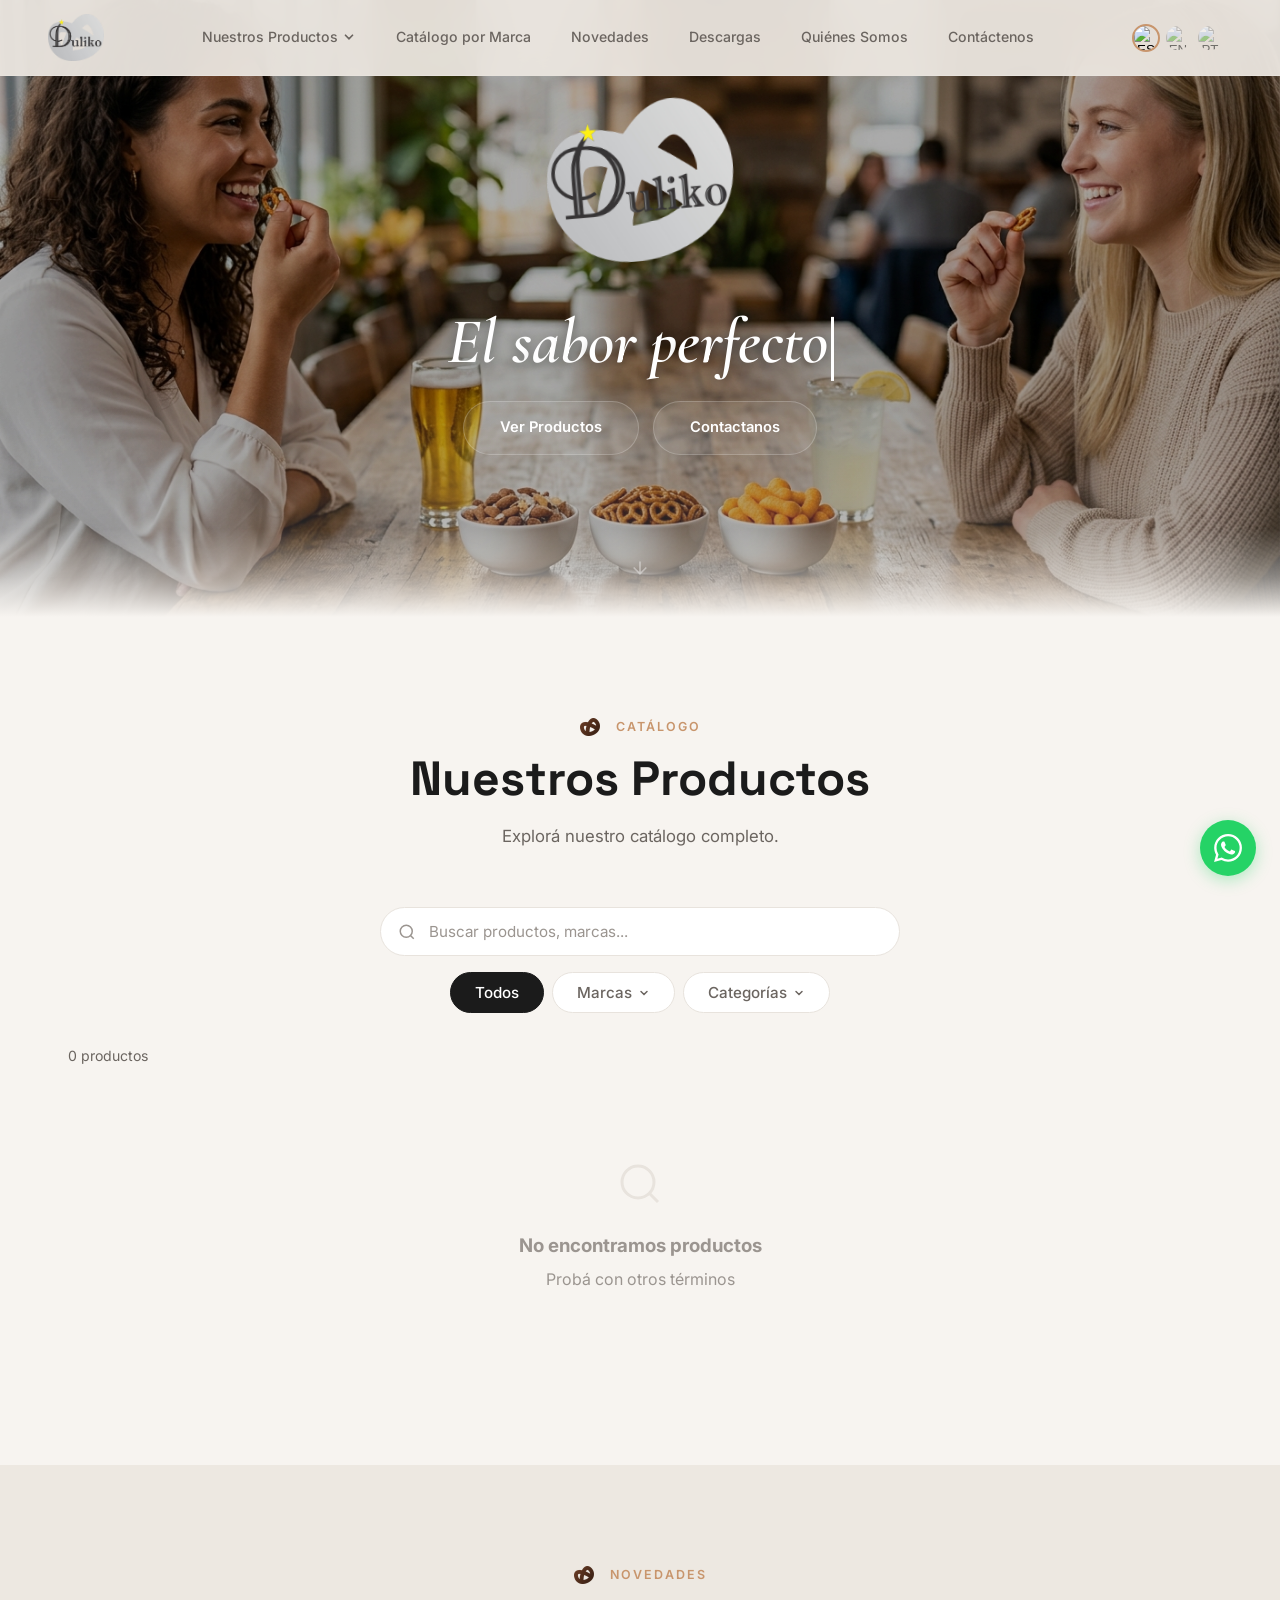
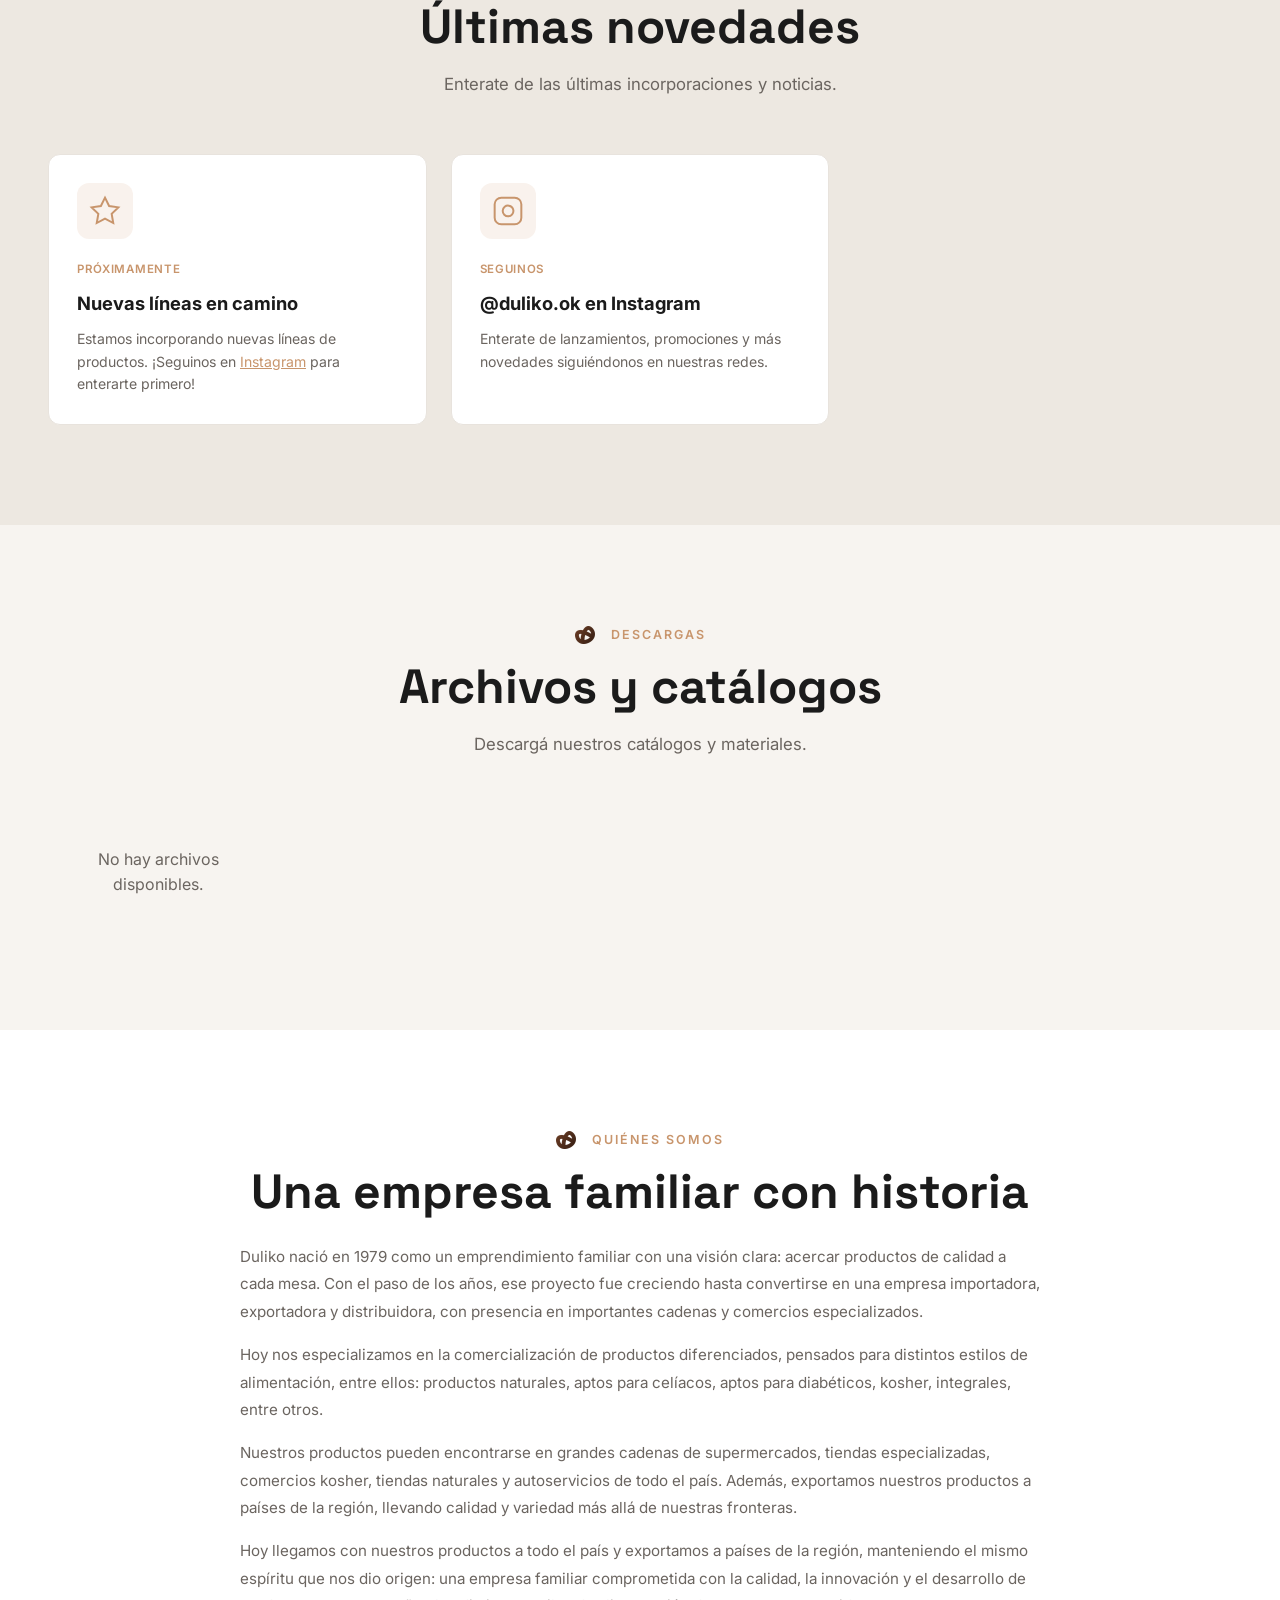
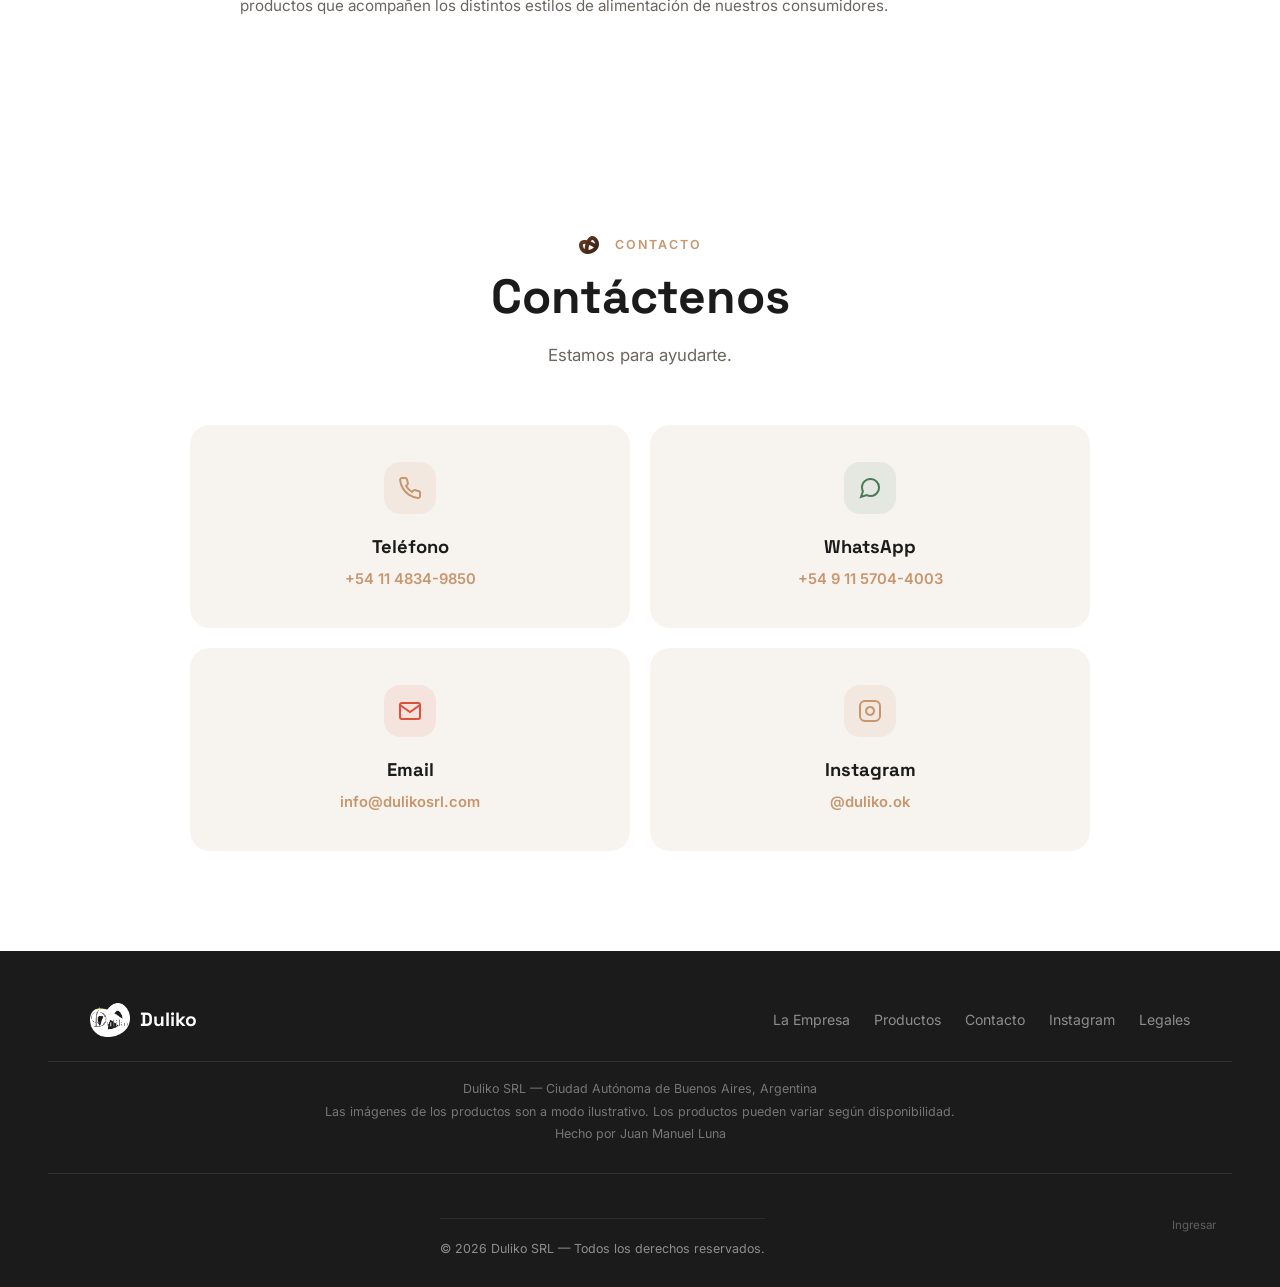
==== index.html @ d7dfc7ad "fix: remove CUIT from footer across all pages" ====
<!DOCTYPE html>
<html lang="es">
<head>
<meta charset="UTF-8">
<meta name="viewport" content="width=device-width, initial-scale=1.0">
<title>Duliko SRL — Desde 1979</title>
<link rel="icon" type="image/png" href="assets/logo.png">
<script src="https://www.gstatic.com/firebasejs/10.12.0/firebase-app-compat.js"></script>
<script src="https://www.gstatic.com/firebasejs/10.12.0/firebase-auth-compat.js"></script>
<script src="https://www.gstatic.com/firebasejs/10.12.0/firebase-firestore-compat.js"></script>
<script src="https://www.gstatic.com/firebasejs/10.12.0/firebase-storage-compat.js"></script>
<link rel="preconnect" href="https://fonts.googleapis.com">
<link href="https://fonts.googleapis.com/css2?family=Inter:wght@300;400;500;600;700&family=Space+Grotesk:wght@400;500;600;700&family=Cormorant+Garamond:ital,wght@0,600;1,600&display=swap" rel="stylesheet">
<link rel="stylesheet" href="css/styles.css?v=2">
<style>
/* Hero con imagen real — desktop: ancho completo sin márgenes */
.hero{min-height:0;display:block;height:auto;position:relative;overflow:hidden}
.hero-img{width:100%;height:auto;display:block;filter:brightness(0.82)}
.hero::before{content:'';position:absolute;inset:0;background:rgba(0,0,0,0.18);z-index:1;pointer-events:none}
.hero::after{content:'';position:absolute;bottom:0;left:0;right:0;height:220px;background:linear-gradient(to bottom,transparent 0%,rgba(247,244,240,.15) 60%,rgba(247,244,240,.55) 82%,var(--bg) 100%);z-index:1;pointer-events:none}
.hero-inner{position:absolute;top:45%;left:50%;transform:translate(-50%,-50%);width:100%;z-index:2;display:flex;flex-direction:column;align-items:center;text-align:center;padding:0 28px;box-sizing:border-box;gap:14px}
.hero-left{display:flex;flex-direction:column;align-items:center}
.hero-bg{display:none}
.hero-bg::after{opacity:0}
.hero-scroll{position:absolute;bottom:32px;z-index:2}
.hero-scroll svg{stroke:rgba(255,255,255,.4)}
/* Typewriter text */
.hero-text-block{text-align:center}
.hero-tagline-script{font-family:'Cormorant Garamond',serif;font-style:italic;font-weight:600;font-size:clamp(2.4rem,5vw,4.6rem);color:#fff;line-height:1.1;display:block;text-shadow:0 2px 12px rgba(0,0,0,0.45)}
.hero-tagline-bold{font-family:'Cormorant Garamond',serif;font-style:italic;font-weight:600;font-size:clamp(1.5rem,3.2vw,2.8rem);color:#fff;line-height:1.4;display:block;margin-top:6px;text-shadow:0 2px 10px rgba(0,0,0,0.45);white-space:nowrap}
.hero-cursor{display:inline-block;width:3px;height:1em;background:#fff;margin-left:3px;vertical-align:middle;animation:cursorBlink 0.8s step-end infinite}
@keyframes cursorBlink{0%,100%{opacity:1}50%{opacity:0}}
/* Mobile */
@media(max-width:768px){
  .hero{min-height:85svh;background-image:none;position:relative}
  .hero-img{position:absolute;top:0;left:0;width:100%;height:100%;object-fit:cover;object-position:center top;filter:brightness(0.75)}
  .hero::before{background:rgba(0,0,0,0.38)}
  .hero::after{display:block;height:140px}
  .hero-inner{top:0;left:0;right:0;bottom:0;transform:none;position:absolute;display:flex;flex-direction:column;align-items:center;justify-content:center;padding:70px 20px 20px;gap:10px;box-sizing:border-box}
  .hero-logo{height:95px;margin-bottom:0}
  .hero-btns{gap:10px;justify-content:center;flex-wrap:wrap}
  .hero-scroll{display:none}
  .hero-tagline-script{font-size:clamp(2.2rem,8.5vw,3rem)}
  .hero-tagline-bold{font-size:clamp(1.25rem,5vw,1.75rem);white-space:normal;text-align:center}
}
</style>
</head>
<body>
<nav class="nav" id="nav">
<a href="#" class="nav-brand"><img src="assets/logo.png" alt="Duliko"></a>
<ul class="nav-menu" id="navMenu">
<button class="nav-close" id="navClose"><svg viewBox="0 0 24 24" fill="none" stroke="currentColor" stroke-width="2" stroke-linecap="round" style="width:24px;height:24px"><line x1="18" y1="6" x2="6" y2="18"/><line x1="6" y1="6" x2="18" y2="18"/></svg></button>

<li class="nav-cat"><a href="#productos" class="nav-cat-trigger">Nuestros Productos <svg viewBox="0 0 12 12"><path d="M3 4.5l3 3 3-3" fill="none" stroke="currentColor" stroke-width="1.5" stroke-linecap="round"/></svg></a><div class="nav-cat-menu" id="navCatMenu"><div class="cat-cols"><div class="cat-col"><h4 class="cat-col-title">Marcas</h4><a href="#productos" data-brand="todas">Ver todas</a><a href="#productos" data-brand="ALL RICE">ALL RICE</a><a href="#productos" data-brand="Autenta Foods">Autenta Foods</a><a href="#productos" data-brand="Clic-Clac">Clic-Clac</a><a href="#productos" data-brand="Dame maní">Dame maní</a><a href="#productos" data-brand="Edemy">Edemy</a><a href="#productos" data-brand="El Celta">El Celta</a><a href="#productos" data-brand="Farfalej">Farfalej</a><a href="#productos" data-brand="Frisbix">Frisbix</a><a href="#productos" data-brand="Green Crops">Green Crops</a><a href="#productos" data-brand="Lulemúu">Lulemúu</a><a href="#productos" data-brand="Magla">Magla</a><a href="#productos" data-brand="Mixme">Mixme</a><a href="#productos" data-brand="Natural Pop">Natural Pop</a><a href="#productos" data-brand="Osem - Nestle">Osem - Nestlé</a><a href="#productos" data-brand="Rodez">Rodez</a><a href="#productos" data-brand="Yin Yang">Yin Yang</a></div><div class="cat-col"><h4 class="cat-col-title">Categorías</h4><a href="#productos" data-tag="todas">Todas las categorías</a><a href="#productos" data-tag="Sin TACC">Sin TACC</a><a href="#productos" data-tag="Kosher">Kosher</a><a href="#productos" data-tag="Importados">Importados</a><a href="#productos" data-tag="Orgánicos">Orgánicos</a><a href="#productos" data-tag="Sin Lactosa">Sin Lactosa</a><a href="#productos" data-tag="Vegano">Vegano</a></div></div></div></li>
<li><a href="productos.html" data-es="Catálogo por Marca" data-en="Catalog by Brand" data-pt="Catálogo por Marca">Catálogo por Marca</a></li>
<li><a href="#novedades">Novedades</a></li>
<li><a href="#descargas">Descargas</a></li>
<li><a href="#empresa">Quiénes Somos</a></li>
<li><a href="#contacto">Contáctenos</a></li>

</ul>
<div class="nav-langs" id="navLangs"><button class="lang-flag active" data-lang="es" title="Español"><img src="https://flagcdn.com/w40/ar.png" alt="ES"></button><button class="lang-flag" data-lang="en" title="English"><img src="https://flagcdn.com/w40/us.png" alt="EN"></button><button class="lang-flag" data-lang="pt" title="Português"><img src="https://flagcdn.com/w40/br.png" alt="PT"></button></div>
<button class="hamburger" id="hamburger"><span></span><span></span><span></span></button>
</nav>
<section class="hero" style="position:relative"><img src="assets/hero.png" class="hero-img" alt=""><div class="hero-inner"><img src="assets/logo.png" alt="Duliko" class="hero-logo"><div class="hero-text-block"><span class="hero-tagline-script" id="heroScript"></span><span class="hero-tagline-bold" id="heroBold"></span></div><div class="hero-btns"><a href="#productos" class="btn btn-ghost" data-es="Ver Productos" data-en="View Products" data-pt="Ver Produtos">Ver Productos</a><a href="#contacto" class="btn btn-ghost" data-es="Contactanos" data-en="Contact Us" data-pt="Contato">Contactanos</a></div></div><div class="hero-scroll"><svg viewBox="0 0 24 24" fill="none" stroke="rgba(255,255,255,.4)" stroke-width="2" stroke-linecap="round"><path d="M12 5v14M19 12l-7 7-7-7"/></svg></div></section>
<section id="productos" class="section products"><div class="section-header"><p class="section-label">Catálogo</p><h2 class="section-title" data-es="Nuestros Productos" data-en="Our Products" data-pt="Nossos Produtos">Nuestros Productos</h2><p class="section-desc">Explorá nuestro catálogo completo.</p></div><div class="products-bar"><div class="search-box"><svg viewBox="0 0 24 24" fill="none" stroke="currentColor" stroke-width="2"><circle cx="11" cy="11" r="8"/><path d="M21 21l-4.35-4.35"/></svg><input type="text" id="searchInput" placeholder="Buscar productos, marcas..."></div><div class="filters-row"><button class="pill active" id="todosBtn" data-tag="todos" data-es="Todos" data-en="All" data-pt="Todos">Todos</button><div class="filter-drop" id="brandsDrop"><button class="filter-drop-btn" id="brandsDropBtn"><span data-es="Marcas" data-en="Brands" data-pt="Marcas">Marcas</span> <svg viewBox="0 0 12 12"><path d="M3 4.5l3 3 3-3" fill="none" stroke="currentColor" stroke-width="1.5" stroke-linecap="round"/></svg></button><div class="filter-drop-menu" id="brandsDropMenu"><div class="brand-opt active" data-brand="todas">Todas las marcas</div><div class="brand-opt" data-brand="ALL RICE">ALL RICE</div><div class="brand-opt" data-brand="Autenta Foods">Autenta Foods</div><div class="brand-opt" data-brand="Clic-Clac">Clic-Clac</div><div class="brand-opt" data-brand="Dame maní">Dame maní</div><div class="brand-opt" data-brand="Edemy">Edemy</div><div class="brand-opt" data-brand="El Celta">El Celta</div><div class="brand-opt" data-brand="Farfalej">Farfalej</div><div class="brand-opt" data-brand="Frisbix">Frisbix</div><div class="brand-opt" data-brand="Green Crops">Green Crops</div><div class="brand-opt" data-brand="Lulemúu">Lulemúu</div><div class="brand-opt" data-brand="Magla">Magla</div><div class="brand-opt" data-brand="Mixme">Mixme</div><div class="brand-opt" data-brand="Natural Pop">Natural Pop</div><div class="brand-opt" data-brand="Osem - Nestle">Osem - Nestlé</div><div class="brand-opt" data-brand="Rodez">Rodez</div><div class="brand-opt" data-brand="Yin Yang">Yin Yang</div></div></div><div class="filter-drop" id="catsDrop"><button class="filter-drop-btn" id="catsDropBtn"><span data-es="Categorías" data-en="Categories" data-pt="Categorias">Categorías</span> <svg viewBox="0 0 12 12"><path d="M3 4.5l3 3 3-3" fill="none" stroke="currentColor" stroke-width="1.5" stroke-linecap="round"/></svg></button><div class="filter-drop-menu" id="catsDropMenu"><div class="cat-tag-opt" data-tag="Sin TACC">Sin TACC</div><div class="cat-tag-opt" data-tag="Kosher">Kosher</div><div class="cat-tag-opt" data-tag="Importados">Importados</div><div class="cat-tag-opt" data-tag="Orgánicos">Orgánicos</div><div class="cat-tag-opt" data-tag="Sin Lactosa">Sin Lactosa</div><div class="cat-tag-opt" data-tag="Vegano">Vegano</div></div></div></div></div><div class="products-count" id="productsCount"></div><div class="products-grid" id="productsGrid"></div></section>
<section id="novedades" class="section novedades"><div class="section-header"><p class="section-label" data-es="Novedades" data-en="News" data-pt="Novidades">Novedades</p><h2 class="section-title" data-es="Últimas novedades" data-en="Latest News" data-pt="Últimas novidades">Últimas novedades</h2><p class="section-desc" data-es="Enterate de las últimas incorporaciones y noticias." data-en="Find out about the latest additions and news." data-pt="Fique por dentro das últimas incorporações e novidades.">Enterate de las últimas incorporaciones y noticias.</p></div><div class="novedades-grid" id="novedadesGrid"><div class="nov-card"><div class="nov-icon"><svg viewBox="0 0 24 24" fill="none" stroke="var(--accent)" stroke-width="1.5" style="width:32px;height:32px"><path d="M12 2l3.09 6.26L22 9.27l-5 4.87 1.18 6.88L12 17.77l-6.18 3.25L7 14.14 2 9.27l6.91-1.01L12 2z"/></svg></div><span class="nov-date">Próximamente</span><h3>Nuevas líneas en camino</h3><p data-i18n-html data-es="Estamos incorporando nuevas líneas de productos. ¡Seguinos en <a href='https://www.instagram.com/duliko.ok' target='_blank' rel='noopener'>Instagram</a> para enterarte primero!" data-en="We are adding new product lines. Follow us on <a href='https://www.instagram.com/duliko.ok' target='_blank' rel='noopener'>Instagram</a> to be the first to know!" data-pt="Estamos incorporando novas linhas de produtos. Siga-nos no <a href='https://www.instagram.com/duliko.ok' target='_blank' rel='noopener'>Instagram</a> para saber primeiro!">Estamos incorporando nuevas líneas de productos. ¡Seguinos en <a href="https://www.instagram.com/duliko.ok" target="_blank" rel="noopener">Instagram</a> para enterarte primero!</p></div><div class="nov-card"><div class="nov-icon"><svg viewBox="0 0 24 24" fill="none" stroke="var(--accent)" stroke-width="1.5" style="width:32px;height:32px"><rect x="2" y="2" width="20" height="20" rx="5" ry="5"/><path d="M16 11.37A4 4 0 1 1 12.63 8 4 4 0 0 1 16 11.37z"/><line x1="17.5" y1="6.5" x2="17.51" y2="6.5"/></svg></div><span class="nov-date">Seguinos</span><h3>@duliko.ok en Instagram</h3><p data-es="Enterate de lanzamientos, promociones y más novedades siguiéndonos en nuestras redes." data-en="Find out about launches, promotions and more by following us on our social media." data-pt="Fique por dentro de lançamentos, promoções e mais novidades seguindo-nos nas nossas redes.">Enterate de lanzamientos, promociones y más novedades siguiéndonos en nuestras redes.</p></div></div></section>
<section id="descargas" class="section descargas"><div class="section-header"><p class="section-label">Descargas</p><h2 class="section-title" data-es="Archivos y catálogos" data-en="Files and catalogs" data-pt="Arquivos e catálogos">Archivos y catálogos</h2><p class="section-desc" data-es="Descargá nuestros catálogos y materiales." data-en="Download our catalogs and materials." data-pt="Baixe nossos catálogos e materiais.">Descargá nuestros catálogos y materiales.</p></div><div class="files-grid" id="filesGrid"><p style="text-align:center;padding:32px;color:var(--text2)" data-es="No hay archivos disponibles." data-en="No files available." data-pt="Nenhum arquivo disponível.">No hay archivos disponibles.</p></div></section>

<section id="empresa" class="section about"><div class="about-content"><p class="section-label">Quiénes Somos</p><h2 class="section-title" data-es="Una empresa familiar con historia" data-en="A family business with history" data-pt="Uma empresa familiar com história">Una empresa familiar con historia</h2><div class="about-text"><p data-es="Duliko nació en 1979 como un emprendimiento familiar con una visión clara: acercar productos de calidad a cada mesa. Con el paso de los años, ese proyecto fue creciendo hasta convertirse en una empresa importadora, exportadora y distribuidora, con presencia en importantes cadenas y comercios especializados." data-en="Duliko was born in 1979 as a family venture with a clear vision: to bring quality products to every table. Over the years, that project grew to become an import, export and distribution company, with a presence in major retail chains and specialized stores." data-pt="Duliko nasceu em 1979 como um empreendimento familiar com uma visão clara: levar produtos de qualidade a cada mesa. Ao longo dos anos, esse projeto cresceu até se tornar uma empresa importadora, exportadora e distribuidora, com presença em grandes redes e comércios especializados.">Duliko nació en 1979 como un emprendimiento familiar con una visión clara: acercar productos de calidad a cada mesa. Con el paso de los años, ese proyecto fue creciendo hasta convertirse en una empresa importadora, exportadora y distribuidora, con presencia en importantes cadenas y comercios especializados.</p><p data-es="Hoy nos especializamos en la comercialización de productos diferenciados, pensados para distintos estilos de alimentación, entre ellos: productos naturales, aptos para celíacos, aptos para diabéticos, kosher, integrales, entre otros." data-en="Today we specialize in marketing differentiated products, designed for different dietary styles, including: natural products, gluten-free, diabetic-friendly, kosher, whole grain, among others." data-pt="Hoje nos especializamos na comercialização de produtos diferenciados, pensados para distintos estilos de alimentação, entre eles: produtos naturais, sem glúten, para diabéticos, kosher, integrais, entre outros.">Hoy nos especializamos en la comercialización de productos diferenciados, pensados para distintos estilos de alimentación, entre ellos: productos naturales, aptos para celíacos, aptos para diabéticos, kosher, integrales, entre otros.</p><p data-es="Nuestros productos pueden encontrarse en grandes cadenas de supermercados, tiendas especializadas, comercios kosher, tiendas naturales y autoservicios de todo el país. Además, exportamos nuestros productos a países de la región, llevando calidad y variedad más allá de nuestras fronteras." data-en="Our products can be found in major supermarket chains, specialty stores, kosher shops, natural food stores and convenience stores across the country. We also export our products to countries in the region, bringing quality and variety beyond our borders." data-pt="Nossos produtos podem ser encontrados em grandes redes de supermercados, lojas especializadas, comércios kosher, lojas naturais e autosserviços em todo o país. Além disso, exportamos nossos produtos para países da região, levando qualidade e variedade além de nossas fronteiras.">Nuestros productos pueden encontrarse en grandes cadenas de supermercados, tiendas especializadas, comercios kosher, tiendas naturales y autoservicios de todo el país. Además, exportamos nuestros productos a países de la región, llevando calidad y variedad más allá de nuestras fronteras.</p><p data-es="Hoy llegamos con nuestros productos a todo el país y exportamos a países de la región, manteniendo el mismo espíritu que nos dio origen: una empresa familiar comprometida con la calidad, la innovación y el desarrollo de productos que acompañen los distintos estilos de alimentación de nuestros consumidores." data-en="Today we reach the entire country with our products and export to countries in the region, maintaining the same spirit that gave us origin: a family business committed to quality, innovation and the development of products that accompany the different dietary styles of our consumers." data-pt="Hoje chegamos com nossos produtos a todo o país e exportamos para países da região, mantendo o mesmo espírito que nos deu origem: uma empresa familiar comprometida com a qualidade, a inovação e o desenvolvimento de produtos que acompanhem os distintos estilos de alimentação de nossos consumidores.">Hoy llegamos con nuestros productos a todo el país y exportamos a países de la región, manteniendo el mismo espíritu que nos dio origen: una empresa familiar comprometida con la calidad, la innovación y el desarrollo de productos que acompañen los distintos estilos de alimentación de nuestros consumidores.</p></div></div></section>
<section id="contacto" class="section contact"><div class="section-header"><p class="section-label">Contacto</p><h2 class="section-title" data-es="Contáctenos" data-en="Contact Us" data-pt="Contato">Contáctenos</h2><p class="section-desc">Estamos para ayudarte.</p></div><div class="contact-grid"><div class="c-card"><div class="c-icon c-icon-gold"><svg viewBox="0 0 24 24" fill="none" stroke="currentColor" stroke-width="2"><path d="M22 16.92v3a2 2 0 0 1-2.18 2 19.79 19.79 0 0 1-8.63-3.07 19.5 19.5 0 0 1-6-6 19.79 19.79 0 0 1-3.07-8.67A2 2 0 0 1 4.11 2h3a2 2 0 0 1 2 1.72c.127.96.361 1.903.7 2.81a2 2 0 0 1-.45 2.11L8.09 9.91a16 16 0 0 0 6 6l1.27-1.27a2 2 0 0 1 2.11-.45c.907.339 1.85.573 2.81.7A2 2 0 0 1 22 16.92z"/></svg></div><h3>Teléfono</h3><p><a href="tel:+541148349850">+54 11 4834-9850</a></p></div><div class="c-card"><div class="c-icon c-icon-green"><svg viewBox="0 0 24 24" fill="none" stroke="currentColor" stroke-width="2"><path d="M21 11.5a8.38 8.38 0 0 1-.9 3.8 8.5 8.5 0 0 1-7.6 4.7 8.38 8.38 0 0 1-3.8-.9L3 21l1.9-5.7a8.38 8.38 0 0 1-.9-3.8 8.5 8.5 0 0 1 4.7-7.6 8.38 8.38 0 0 1 3.8-.9h.5a8.48 8.48 0 0 1 8 8v.5z"/></svg></div><h3>WhatsApp</h3><p><a href="https://wa.me/5491157044003" target="_blank">+54 9 11 5704-4003</a></p></div><div class="c-card"><div class="c-icon c-icon-red"><svg viewBox="0 0 24 24" fill="none" stroke="currentColor" stroke-width="2"><path d="M4 4h16c1.1 0 2 .9 2 2v12c0 1.1-.9 2-2 2H4c-1.1 0-2-.9-2-2V6c0-1.1.9-2 2-2z"/><polyline points="22,6 12,13 2,6"/></svg></div><h3>Email</h3><p><a href="mailto:info&#64;dulikosrl&#46;com">info@dulikosrl.com</a></p></div><div class="c-card"><div class="c-icon c-icon-brown"><svg viewBox="0 0 24 24" fill="none" stroke="currentColor" stroke-width="2"><rect x="2" y="2" width="20" height="20" rx="5" ry="5"/><path d="M16 11.37A4 4 0 1 1 12.63 8 4 4 0 0 1 16 11.37z"/><line x1="17.5" y1="6.5" x2="17.51" y2="6.5"/></svg></div><h3>Instagram</h3><p><a href="https://www.instagram.com/duliko.ok" target="_blank" rel="noopener">@duliko.ok</a></p></div></div></section>
<footer class="footer"><div class="footer-inner"><div class="footer-brand"><img src="assets/logo.png" alt="Duliko"><span>Duliko</span></div><div class="footer-links"><a href="#empresa" data-es="La Empresa" data-en="The Company" data-pt="A Empresa">La Empresa</a><a href="#productos" data-es="Productos" data-en="Products" data-pt="Produtos">Productos</a><a href="#contacto" data-es="Contacto" data-en="Contact" data-pt="Contato">Contacto</a><a href="https://www.instagram.com/duliko.ok" target="_blank" rel="noopener">Instagram</a><a href="legales.html" data-es="Legales" data-en="Legal" data-pt="Legal">Legales</a></div></div><div class="footer-legal"><p>Duliko SRL — Ciudad Autónoma de Buenos Aires, Argentina</p><p data-es="Las imágenes de los productos son a modo ilustrativo. Los productos pueden variar según disponibilidad." data-en="Product images are for illustrative purposes only. Products may vary according to availability." data-pt="As imagens dos produtos são meramente ilustrativas. Os produtos podem variar conforme disponibilidade.">Las imágenes de los productos son a modo ilustrativo. Los productos pueden variar según disponibilidad.</p><p>Hecho por <a href="https://devjuan.vercel.app/" target="_blank" rel="noopener" class="footer-dev">Juan Manuel Luna</a></p></div><div class="footer-bottom"><span class="footer-copy" data-es="© 2026 Duliko SRL — Todos los derechos reservados." data-en="© 2026 Duliko SRL — All rights reserved." data-pt="© 2026 Duliko SRL — Todos os direitos reservados.">© 2026 Duliko SRL — Todos los derechos reservados.</span><button id="loginBtn" class="footer-admin">Ingresar</button></div></footer>
<a href="https://wa.me/5491157044003" target="_blank" class="wa-fab" title="WhatsApp"><svg viewBox="0 0 24 24"><path fill="white" d="M17.472 14.382c-.297-.149-1.758-.867-2.03-.967-.273-.099-.471-.148-.67.15-.197.297-.767.966-.94 1.164-.173.199-.347.223-.644.075-.297-.15-1.255-.463-2.39-1.475-.883-.788-1.48-1.761-1.653-2.059-.173-.297-.018-.458.13-.606.134-.133.298-.347.446-.52.149-.174.198-.298.298-.497.099-.198.05-.371-.025-.52-.075-.149-.669-1.612-.916-2.207-.242-.579-.487-.5-.669-.51-.173-.008-.371-.01-.57-.01-.198 0-.52.074-.792.372-.272.297-1.04 1.016-1.04 2.479 0 1.462 1.065 2.875 1.213 3.074.149.198 2.096 3.2 5.077 4.487.709.306 1.262.489 1.694.625.712.227 1.36.195 1.871.118.571-.085 1.758-.719 2.006-1.413.248-.694.248-1.289.173-1.413-.074-.124-.272-.198-.57-.347m-5.421 7.403h-.004a9.87 9.87 0 01-5.031-1.378l-.361-.214-3.741.982.998-3.648-.235-.374a9.86 9.86 0 01-1.51-5.26c.001-5.45 4.436-9.884 9.888-9.884 2.64 0 5.122 1.03 6.988 2.898a9.825 9.825 0 012.893 6.994c-.003 5.45-4.437 9.884-9.885 9.884m8.413-18.297A11.815 11.815 0 0012.05 0C5.495 0 .16 5.335.157 11.892c0 2.096.547 4.142 1.588 5.945L.057 24l6.305-1.654a11.882 11.882 0 005.683 1.448h.005c6.554 0 11.89-5.335 11.893-11.893a11.821 11.821 0 00-3.48-8.413z"/></svg></a>
<div id="toast" class="toast"></div>
<div id="productDetail" class="product-detail" onclick="if(event.target===this)closeProductDetail()">
<div class="pd-inner">
<button class="pd-close" onclick="closeProductDetail()">✕</button>
<div class="pd-img-wrap"><img id="pdImg" src="" alt=""></div>
<div class="pd-body">
<span class="pd-cat" id="pdCat"></span>
<h2 class="pd-name" id="pdName"></h2>
<p class="pd-desc" id="pdDesc"></p>
<div class="pd-tags" id="pdTags"></div>
<a id="pdWhatsApp" href="#" target="_blank" class="pd-wa-btn"><svg viewBox="0 0 24 24" fill="currentColor" style="width:20px;height:20px"><path d="M17.472 14.382c-.297-.149-1.758-.867-2.03-.967-.273-.099-.471-.148-.67.15-.197.297-.767.966-.94 1.164-.173.199-.347.223-.644.075-.297-.15-1.255-.463-2.39-1.475-.883-.788-1.48-1.761-1.653-2.059-.173-.297-.018-.458.13-.606.134-.133.298-.347.446-.52.149-.174.198-.298.298-.497.099-.198.05-.371-.025-.52-.075-.149-.669-1.612-.916-2.207-.242-.579-.487-.5-.669-.51-.173-.008-.371-.01-.57-.01-.198 0-.52.074-.792.372-.272.297-1.04 1.016-1.04 2.479 0 1.462 1.065 2.875 1.213 3.074.149.198 2.096 3.2 5.077 4.487.709.306 1.262.489 1.694.625.712.227 1.36.195 1.871.118.571-.085 1.758-.719 2.006-1.413.248-.694.248-1.289.173-1.413-.074-.124-.272-.198-.57-.347z"/><path d="M12 0C5.373 0 0 5.373 0 12c0 2.625.846 5.059 2.284 7.034L.789 23.492a.5.5 0 00.611.611l4.458-1.495A11.96 11.96 0 0012 24c6.627 0 12-5.373 12-12S18.627 0 12 0zm0 22c-2.387 0-4.592-.838-6.313-2.233l-.44-.362-2.886.968.968-2.886-.362-.44A9.96 9.96 0 012 12C2 6.486 6.486 2 12 2s10 4.486 10 10-4.486 10-10 10z"/></svg> <span data-es="Consultar por WhatsApp" data-en="Inquire via WhatsApp" data-pt="Consultar pelo WhatsApp">Consultar por WhatsApp</span></a>
</div>
</div>
</div>

<div id="lightbox" class="lightbox" onclick="closeLightbox()"><img id="lightboxImg" src="" alt=""><button class="lb-close" onclick="closeLightbox()">✕</button></div>
<div id="confirmModal" class="confirm-modal"><div class="confirm-box"><p id="confirmMsg"></p><div class="confirm-btns"><button class="confirm-yes" id="confirmYes">Sí, eliminar</button><button class="confirm-no" id="confirmNo">Cancelar</button></div></div></div>
<script src="js/config.js?v=2"></script>
<script src="js/utils.js?v=2"></script>
<script src="js/lang.js?v=2"></script>
<script src="js/app.js?v=3"></script>
<script>
(function(){
  var heroLines = {
    es:{l1:"El sabor perfecto",l2:"para tu día, tus planes y tu estilo de vida"},
    en:{l1:"The perfect flavor",l2:"for your day, your plans and your lifestyle"},
    pt:{l1:"O sabor perfeito",l2:"para o seu dia, seus planos e seu estilo de vida"}
  };
  var el1 = document.getElementById('heroScript');
  var el2 = document.getElementById('heroBold');
  var animAborted = false;
  var cursor = document.createElement('span');
  cursor.className = 'hero-cursor';

  function clearEl(el) { while (el.firstChild) el.removeChild(el.firstChild); }

  function typeText(el, text, speed, onDone) {
    var i = 0;
    clearEl(el);
    el.appendChild(cursor);
    (function tick() {
      if(animAborted)return;
      if (i < text.length) {
        cursor.before(document.createTextNode(text[i++]));
        setTimeout(tick, speed + Math.random() * 28);
      } else { if (onDone) onDone(); }
    })();
  }

  function eraseText(el, speed, onDone) {
    (function tick() {
      if(animAborted)return;
      var prev = cursor.previousSibling;
      if (prev) { el.removeChild(prev); setTimeout(tick, speed); }
      else { if (onDone) onDone(); }
    })();
  }

  function startAnim(l1, l2) {
    animAborted = false;
    clearEl(el1);
    clearEl(el2);
    if (cursor.parentNode) cursor.parentNode.removeChild(cursor);
    typeText(el1, l1, 65, function() {
      setTimeout(function() {
        if(animAborted)return;
        if (cursor.parentNode) cursor.parentNode.removeChild(cursor);
        typeText(el2, l2, 45, function() {
          setTimeout(function() {
            if(animAborted)return;
            eraseText(el2, 22, function() {
              if(animAborted)return;
              if (cursor.parentNode) cursor.parentNode.removeChild(cursor);
              clearEl(el2);
            });
          }, 2200);
        });
      }, 300);
    });
  }

  window._heroUpdateLang = function(lang){
    animAborted = true;
    var l = heroLines[lang] || heroLines.es;
    setTimeout(function(){ startAnim(l.l1, l.l2); }, 60);
  };

  window.addEventListener('load', function() {
    setTimeout(function() {
      var l = heroLines.es;
      startAnim(l.l1, l.l2);
    }, 600);
  });
})();
</script>
</body>
</html>
---- css/styles.css ----
html,body{overflow-x:hidden;max-width:100vw}

:root{--bg:#F7F4F0;--bg-card:#FFF;--bg-dark:#1B1B1B;--bg-warm:#EDE8E1;--accent:#C8956C;--accent-hover:#B07A52;--accent-light:rgba(200,149,108,.12);--green:#4A7C59;--green-light:rgba(74,124,89,.1);--blue:#4A6FA5;--blue-light:rgba(74,111,165,.1);--orange:#C4652A;--orange-light:rgba(196,101,42,.1);--purple:#7B5EA7;--purple-light:rgba(123,94,167,.1);--text:#1B1B1B;--text2:#6B6560;--muted:#9B9590;--border:#E8E3DD;--r:20px;--rs:12px;--rp:100px;--shadow:0 1px 3px rgba(0,0,0,.04),0 4px 12px rgba(0,0,0,.03);--shadow-h:0 8px 30px rgba(0,0,0,.08);--shadow-xl:0 20px 50px rgba(0,0,0,.1);--ease:cubic-bezier(.22,1,.36,1)}
*{margin:0;padding:0;box-sizing:border-box}html{scroll-behavior:smooth}body{font-family:'Inter',sans-serif;color:var(--text);background:var(--bg);line-height:1.6;overflow-x:hidden}[id]{scroll-margin-top:90px}

.nav{position:fixed;top:0;width:100%;z-index:1000;height:76px;padding:0 clamp(20px,4vw,48px);display:flex;align-items:center;justify-content:space-between;background:rgba(235,230,224,.95);backdrop-filter:blur(24px) saturate(1.4);border-bottom:1px solid var(--border);transition:all .3s var(--ease)}
.nav.compact{height:64px}
.nav-brand{display:flex;align-items:center;gap:10px;text-decoration:none}
.nav-brand img{height:48px;width:auto;object-fit:contain;transition:all .3s var(--ease)}
.nav.compact .nav-brand img{height:36px;width:auto}
.nav-brand span{font-family:'Space Grotesk',serif;font-size:1.4rem;font-weight:700;color:var(--text)}
.nav-menu{display:flex;align-items:center;gap:8px;list-style:none}
.nav-menu>li{display:flex;align-items:center}
.nav-menu a{text-decoration:none;color:var(--text2);font-weight:500;font-size:.88rem;padding:8px 16px;border-radius:var(--rp);transition:all .25s var(--ease)}
.nav-menu a:hover{color:var(--text);background:var(--accent-light)}

.nav-cat{position:relative;display:flex;align-items:center}
.nav-cat-trigger{cursor:pointer;display:flex;align-items:center;gap:4px}
.nav-cat-trigger svg{width:14px;height:14px;transition:transform .3s var(--ease)}
.nav-cat.open .nav-cat-trigger svg{transform:rotate(180deg)}
.nav-cat-menu{position:absolute;top:100%;left:50%;transform:translateX(-50%) translateY(4px);min-width:240px;background:var(--bg-card);border-radius:var(--rs);border:1px solid var(--border);box-shadow:var(--shadow-xl);padding:6px;opacity:0;visibility:hidden;pointer-events:none;transition:all .3s var(--ease);max-height:400px;overflow-y:auto;z-index:100}
.nav-cat-menu::before{content:'';position:absolute;top:-14px;left:0;right:0;height:14px}
.nav-cat.open .nav-cat-menu{opacity:1;visibility:visible;pointer-events:auto;transform:translateX(-50%) translateY(0)}
.nav-cat-menu a{display:block!important;padding:9px 16px!important;border-radius:8px!important;font-size:.86rem!important;color:var(--text2)!important;background:none!important}
.nav-cat-menu a:hover{background:var(--bg-warm)!important;color:var(--text)!important}

.nav-login{display:flex;align-items:center;gap:8px;padding:7px 18px!important;border:1.5px solid var(--border);border-radius:var(--rp)!important;font-size:.86rem!important;color:var(--text2)!important;background:var(--bg-card)!important;transition:all .25s var(--ease)}
.nav-login:hover{border-color:var(--accent);color:var(--accent)!important}
.nav-login svg{width:18px;height:18px}
.nav-login.logged-in{border-color:var(--green)}
.nav-login .user-avatar{width:24px;height:24px;border-radius:50%;object-fit:cover}
.hamburger{display:none;background:none;border:none;cursor:pointer;padding:8px}
.hamburger span{display:block;width:22px;height:2px;background:var(--text);margin:5px 0;transition:all .3s var(--ease);border-radius:2px}

.hero{min-height:100vh;display:flex;align-items:center;justify-content:center;position:relative;overflow:hidden}
.hero::after{content:'';position:absolute;bottom:0;left:0;right:0;height:200px;background:linear-gradient(to bottom,transparent 0%,transparent 60%,rgba(247,244,240,.12) 75%,rgba(247,244,240,.40) 88%,var(--bg) 100%);z-index:1;pointer-events:none}
.hero-bg{position:absolute;inset:0;background-size:cover;background-position:center}
.hero-bg::after{content:'';position:absolute;inset:0;background:linear-gradient(160deg,rgba(27,27,27,.82) 0%,rgba(27,27,27,.55) 50%,rgba(200,149,108,.3) 100%)}
.hero-inner{position:relative;z-index:2;text-align:center;padding:0 20px;max-width:680px}
.hero-logo{width:auto;height:160px;object-fit:contain;margin-bottom:32px;filter:drop-shadow(0 0 40px rgba(200,149,108,.15));background:transparent;will-change:transform,opacity,filter;transform-origin:center center}
.hero h1{font-family:'Space Grotesk',serif;font-size:clamp(3rem,7vw,5rem);color:#fff;font-weight:700;line-height:1.05;margin-bottom:16px}
.hero h1 em{color:var(--accent);font-style:italic;font-weight:400}
.hero-tag{font-size:.95rem;color:rgba(255,255,255,.6);font-weight:400;letter-spacing:3px;text-transform:uppercase;margin-bottom:40px}
.hero-btns{display:flex;gap:14px;justify-content:center;flex-wrap:wrap}
.btn{display:inline-flex;align-items:center;gap:8px;padding:14px 36px;border-radius:var(--rp);font-family:'Inter',sans-serif;font-size:.92rem;font-weight:600;text-decoration:none;cursor:pointer;border:none;transition:all .3s var(--ease)}
.btn-fill{background:var(--accent);color:#fff}
.btn-fill:hover{background:var(--accent-hover);transform:translateY(-2px);box-shadow:0 8px 24px rgba(200,149,108,.3)}
.btn-ghost{background:rgba(255,255,255,.08);color:#fff;border:1.5px solid rgba(255,255,255,.2)}
.btn-ghost:hover{background:rgba(255,255,255,.14);border-color:rgba(255,255,255,.4)}
.hero-scroll{position:absolute;bottom:32px;left:50%;transform:translateX(-50%);z-index:2;animation:bob 2.5s ease infinite}
.hero-scroll svg{width:20px;height:20px;stroke:rgba(255,255,255,.4)}
@keyframes bob{0%,100%{transform:translateX(-50%) translateY(0)}50%{transform:translateX(-50%) translateY(8px)}}

.section{padding:100px clamp(20px,5vw,48px)}
.section-label{display:inline-flex;align-items:center;gap:8px;font-size:.78rem;font-weight:600;text-transform:uppercase;letter-spacing:2px;color:var(--accent);margin-bottom:14px}
.section-label::before{content:"";display:inline-block;width:20px;height:20px;background:url('../assets/logo-pretzel.png') center/contain no-repeat;vertical-align:middle;margin-right:8px}
.section-title{font-family:'Space Grotesk',serif;font-size:clamp(2rem,4vw,3rem);font-weight:700;color:var(--text);line-height:1.15;margin-bottom:16px}
.section-desc{font-size:1.05rem;color:var(--text2);max-width:560px;line-height:1.7}
.section-header{text-align:center;margin-bottom:56px}
.section-header .section-desc{margin:0 auto}

.about{background:var(--bg-card)}
.about-grid{max-width:1100px;margin:0 auto;display:grid;grid-template-columns:1fr 1.1fr;gap:72px;align-items:center}
.about-img-wrap{position:relative;border-radius:var(--r);overflow:hidden}
.about-img-wrap img{width:100%;display:block}
.about-year{position:absolute;bottom:20px;right:20px;background:var(--accent);color:#fff;width:100px;height:100px;border-radius:50%;display:flex;flex-direction:column;align-items:center;justify-content:center;font-family:'Space Grotesk',serif;box-shadow:var(--shadow-h)}
.about-year .y{font-size:1.8rem;font-weight:700;line-height:1}
.about-year .s{font-size:.65rem;text-transform:uppercase;letter-spacing:1.5px;opacity:.85}
.about-features{display:grid;grid-template-columns:1fr 1fr;gap:12px;margin-top:32px}
.feat{display:flex;align-items:center;gap:10px;padding:14px 16px;background:var(--bg);border-radius:var(--rs);font-size:.88rem;font-weight:500;color:var(--text)}
.feat svg{width:18px;height:18px;flex-shrink:0;color:var(--green)}

.products{background:var(--bg)}
.products-bar{max-width:1200px;margin:0 auto 32px;display:flex;flex-direction:column;align-items:center;gap:16px}
.search-box{position:relative;width:100%;max-width:520px}
.search-box svg{position:absolute;left:18px;top:50%;transform:translateY(-50%);width:18px;height:18px;color:var(--muted)}
.search-box input{width:100%;padding:14px 20px 14px 48px;border:1.5px solid var(--border);border-radius:var(--rp);font-family:'Inter',sans-serif;font-size:.95rem;background:var(--bg-card);outline:none;transition:all .3s var(--ease);color:var(--text)}
.search-box input:focus{border-color:var(--accent);box-shadow:0 0 0 4px var(--accent-light)}
.search-box input::placeholder{color:var(--muted)}
.filters-row{display:flex;gap:8px;flex-wrap:wrap;justify-content:center;align-items:center}
.pill{padding:10px 24px;border:1.5px solid var(--border);border-radius:var(--rp);font-family:'Inter',sans-serif;font-size:.95rem;font-weight:500;cursor:pointer;transition:all .25s var(--ease);color:var(--text2);background:var(--bg-card)}
.pill:hover{border-color:var(--accent);color:var(--accent)}
.pill.active{background:var(--text);border-color:var(--text);color:#fff}
.brand-sel{position:relative}
.brand-sel-btn{display:flex;align-items:center;gap:6px;padding:8px 20px;border:1.5px solid var(--border);border-radius:var(--rp);font-family:'Inter',sans-serif;font-size:.84rem;font-weight:500;cursor:pointer;color:var(--text2);background:var(--bg-card);transition:all .25s var(--ease)}
.brand-sel-btn:hover{border-color:var(--accent)}
.brand-sel-btn.active{background:var(--text);border-color:var(--text);color:#fff}
.brand-sel-btn svg{width:12px;height:12px;transition:transform .3s var(--ease)}
.brand-sel.open .brand-sel-btn svg{transform:rotate(180deg)}
.brand-sel-menu{position:absolute;top:calc(100% + 6px);left:0;min-width:240px;background:var(--bg-card);border:1px solid var(--border);border-radius:var(--rs);box-shadow:var(--shadow-xl);padding:6px;max-height:320px;overflow-y:auto;opacity:0;visibility:hidden;transform:translateY(6px);transition:all .3s var(--ease);z-index:50}
.brand-sel.open .brand-sel-menu{opacity:1;visibility:visible;transform:translateY(0)}
.filter-drop{position:relative}
.filter-drop-btn{display:flex;align-items:center;gap:6px;padding:10px 24px;border:1.5px solid var(--border);border-radius:var(--rp);font-family:'Inter',sans-serif;font-size:.95rem;font-weight:500;cursor:pointer;color:var(--text2);background:var(--bg-card);transition:all .25s var(--ease)}
.filter-drop-btn:hover{border-color:var(--accent);color:var(--accent)}
.filter-drop-btn.active{background:var(--text);border-color:var(--text);color:#fff}
.filter-drop-btn svg{width:12px;height:12px;transition:transform .3s var(--ease)}
.filter-drop.open .filter-drop-btn svg{transform:rotate(180deg)}
.filter-drop-menu{position:absolute;top:calc(100% + 6px);left:0;min-width:220px;background:var(--bg-card);border:1px solid var(--border);border-radius:var(--rs);box-shadow:var(--shadow-xl);padding:6px;max-height:320px;overflow-y:auto;opacity:0;visibility:hidden;transform:translateY(6px);transition:all .3s var(--ease);z-index:50}
.filter-drop.open .filter-drop-menu{opacity:1;visibility:visible;transform:translateY(0)}
.cat-tag-opt{padding:9px 14px;border-radius:8px;font-size:.88rem;cursor:pointer;transition:all .2s var(--ease);color:var(--text2)}
.cat-tag-opt:hover{background:var(--bg-warm);color:var(--text)}
.cat-tag-opt.active{color:var(--accent);font-weight:600}
.brand-opt{padding:9px 14px;border-radius:8px;font-size:.88rem;cursor:pointer;transition:all .2s var(--ease);color:var(--text2)}
.brand-opt:hover{background:var(--bg-warm);color:var(--text)}
.brand-opt.active{color:var(--accent);font-weight:600}
.products-count{max-width:1200px;margin:0 auto 20px;text-align:center;font-size:.84rem;color:var(--muted)}
.products-grid{max-width:1200px;margin:0 auto;display:grid;grid-template-columns:repeat(auto-fill,minmax(270px,1fr));gap:24px}
.p-card{background:var(--bg-card);border-radius:var(--r);overflow:hidden;border:1px solid var(--border);opacity:0;transform:translateY(48px);transition:opacity .85s cubic-bezier(.22,1,.36,1),transform .85s cubic-bezier(.22,1,.36,1),box-shadow .4s var(--ease),border-color .4s var(--ease)}
.p-card.in-view{opacity:1;transform:none}
.p-card.in-view:hover{transform:translateY(-7px);box-shadow:0 22px 52px rgba(0,0,0,.13);border-color:transparent}
.p-card-img{overflow:hidden;position:relative;background:var(--bg);height:220px}
.p-card-img::after{content:'';position:absolute;inset:0;z-index:1;background:linear-gradient(to top,rgba(0,0,0,.52) 0%,transparent 52%);opacity:0;transition:opacity .55s cubic-bezier(.22,1,.36,1)}
.p-card:hover .p-card-img::after{opacity:1}
.p-card-img img{width:100%;height:100%;object-fit:cover;object-position:center;display:block;transition:transform .75s cubic-bezier(.22,1,.36,1)}
.p-card:hover .p-card-img img{transform:scale(1.05)}
.p-tags-row{display:flex;flex-wrap:wrap;gap:5px;margin-top:10px}
.p-tag{padding:3px 10px;border-radius:var(--rp);font-size:.68rem;font-weight:700;text-transform:uppercase;letter-spacing:.05em;display:inline-block}
.tag-kosher{background:var(--green-light);color:var(--green)}
.tag-sintacc{background:var(--accent-light);color:var(--accent)}
.tag-vegano{background:var(--green-light);color:var(--green)}
.tag-importado{background:var(--blue-light);color:var(--blue)}
.p-stock-badge{position:absolute;top:10px;right:10px;z-index:2;padding:4px 11px;border-radius:var(--rp);font-size:.7rem;font-weight:600;text-transform:uppercase;letter-spacing:.06em;background:rgba(220,80,60,.82);color:#fff;backdrop-filter:blur(8px);border:1px solid rgba(255,255,255,.1)}
.p-card-body{padding:16px 18px 18px}
.p-card-cat{font-size:.72rem;text-transform:uppercase;letter-spacing:1px;color:var(--accent);font-weight:600;margin-bottom:6px}
.p-card-name{font-family:'Space Grotesk',serif;font-size:1.15rem;font-weight:600;color:var(--text);margin-bottom:6px;line-height:1.3}
.p-card-desc{font-size:.86rem;color:var(--text2);line-height:1.5;display:-webkit-box;-webkit-line-clamp:2;-webkit-box-orient:vertical;overflow:hidden}
.no-results{grid-column:1/-1;text-align:center;padding:72px 20px;color:var(--muted)}
.no-results svg{width:48px;height:48px;color:var(--border);margin-bottom:16px}

/* ── Products count "Ver catálogo completo" link ── */
.products-count{display:flex;align-items:center;gap:16px;flex-wrap:wrap;max-width:1200px;margin:0 auto 20px;padding:0 20px;font-size:.88rem;color:var(--text2)}
.ver-cat-link{display:inline-flex;align-items:center;gap:4px;color:var(--accent);font-weight:600;font-size:.82rem;text-decoration:none;padding:5px 14px;border:1.5px solid var(--accent);border-radius:var(--rp);transition:all .2s var(--ease)}
.ver-cat-link:hover{background:var(--accent);color:#fff}

/* ── Nav catalog dropdown: brand row with "Ver más" ── */
.cat-brand-row{display:flex;align-items:center;border-radius:8px;transition:background .15s}
.cat-brand-row:hover{background:var(--bg-warm)}
.cat-brand-row a[data-brand]{flex:1;padding:9px 6px 9px 16px!important;display:block!important;background:none!important;border-radius:0!important}
.cat-brand-row a[data-brand]:hover{background:none!important;color:var(--text)!important}
.cat-vermas{display:inline-flex!important;align-items:center;padding:9px 12px!important;font-size:.76rem!important;font-weight:600!important;color:var(--accent)!important;white-space:nowrap;border-radius:0!important;background:none!important;text-decoration:none;transition:color .15s}
.cat-vermas:hover{color:var(--accent-hover)!important;background:none!important}

/* ── Categoria page ── */
.cat-nav-back{display:flex;align-items:center;gap:6px;font-size:.85rem;font-weight:500;color:var(--text2);text-decoration:none;transition:color .2s;margin-left:auto;padding-right:4px}
.cat-nav-back svg{width:16px;height:16px}
.cat-nav-back:hover{color:var(--text)}
.cat-page-wrap{padding-top:76px}
.cat-page-header{padding:56px clamp(20px,4vw,48px) 40px;max-width:1200px;margin:0 auto}
.cat-page-title{font-family:'Space Grotesk',sans-serif;font-size:clamp(2rem,5vw,3rem);font-weight:700;color:var(--text);margin:8px 0 10px}
.cat-page-count{color:var(--text2);font-size:.9rem}
.cat-grid-wrap{max-width:1200px;margin:0 auto;padding:0 clamp(20px,4vw,48px) 80px}
.cat-grid-wrap .products-grid{margin:0;padding:0}

.contact{background:var(--bg-card)}
.contact-grid{max-width:900px;margin:0 auto;display:grid;grid-template-columns:1fr 1fr;gap:20px}
.c-card{padding:36px 28px;background:var(--bg);border-radius:var(--r);text-align:center;transition:all .3s var(--ease);border:1px solid transparent}
.c-card:hover{border-color:var(--border);transform:translateY(-3px);box-shadow:var(--shadow)}
.c-icon{width:52px;height:52px;border-radius:16px;display:inline-flex;align-items:center;justify-content:center;margin-bottom:18px}
.c-icon svg{width:24px;height:24px}
.c-icon-gold{background:var(--accent-light);color:var(--accent)}
.c-icon-green{background:var(--green-light);color:var(--green)}
.c-icon-red{background:rgba(220,80,60,.1);color:#DC503C}
.c-icon-brown{background:rgba(120,80,50,.1);color:#785032}
.c-card h3{font-family:'Space Grotesk',serif;font-size:1.15rem;margin-bottom:6px;color:var(--text)}
.c-card p{color:var(--text2);font-size:.92rem}
.c-card a{color:var(--accent);text-decoration:none;font-weight:600;transition:color .2s}
.c-card a:hover{color:var(--accent-hover)}

.footer{background:var(--bg-dark);padding:52px clamp(20px,5vw,48px) 28px;color:rgba(255,255,255,.5)}
.footer-inner{max-width:1100px;margin:0 auto;display:flex;justify-content:space-between;align-items:center;flex-wrap:wrap;gap:20px}
.footer-brand{display:flex;align-items:center;gap:10px}
.footer-brand img{width:auto;height:34px;object-fit:contain;filter:brightness(2)}
.footer-brand span{font-family:'Space Grotesk',serif;font-size:1.2rem;color:#fff;font-weight:700}
.footer-links{display:flex;gap:24px}
.footer-links a{color:rgba(255,255,255,.5);text-decoration:none;font-size:.88rem;transition:color .2s}
.footer-links a:hover{color:var(--accent)}
.footer-copy{max-width:1100px;margin:28px auto 0;padding-top:20px;border-top:1px solid rgba(255,255,255,.08);text-align:center;font-size:.78rem}

.wa-fab{position:fixed;bottom:24px;right:24px;z-index:999;width:56px;height:56px;background:#25D366;border-radius:50%;display:flex;align-items:center;justify-content:center;box-shadow:0 4px 16px rgba(37,211,102,.35);transition:all .3s var(--ease);text-decoration:none}
.wa-fab:hover{transform:scale(1.08);box-shadow:0 6px 24px rgba(37,211,102,.45)}
.wa-fab svg{width:28px;height:28px;fill:#fff}

.modal-bg{display:none;position:fixed;inset:0;z-index:2000;background:rgba(0,0,0,.4);backdrop-filter:blur(6px);align-items:center;justify-content:center}
.modal-bg.show{display:flex}
.modal{background:var(--bg-card);width:94%;max-width:860px;max-height:88vh;border-radius:var(--r);overflow-y:auto;box-shadow:var(--shadow-xl);animation:modalIn .35s var(--ease)}
@keyframes modalIn{from{transform:translateY(24px);opacity:0}}
.modal-head{padding:24px 32px;border-bottom:1px solid var(--border);display:flex;justify-content:space-between;align-items:center}
.modal-head h2{font-family:'Space Grotesk',serif;font-size:1.4rem}
.modal-x{width:36px;height:36px;border:none;background:var(--bg);border-radius:50%;cursor:pointer;font-size:1.1rem;display:flex;align-items:center;justify-content:center;transition:background .2s}
.modal-x:hover{background:var(--bg-warm)}
.modal-body{padding:28px 32px}
.admin-login{text-align:center;padding:40px 20px}
.admin-login p{color:var(--text2);margin-bottom:24px}
.g-btn{display:inline-flex;align-items:center;gap:12px;padding:13px 32px;background:var(--bg-card);border:1.5px solid var(--border);border-radius:var(--rp);font-family:'Inter',sans-serif;font-size:.95rem;font-weight:500;cursor:pointer;transition:all .25s var(--ease)}
.g-btn:hover{border-color:var(--accent);box-shadow:var(--shadow)}
.admin-error{background:#FEF2F2;color:#991B1B;padding:12px 20px;border-radius:var(--rs);margin-top:16px;font-size:.88rem;display:none}
.admin-dash{display:none}.admin-dash.show{display:block}
.admin-bar{display:flex;justify-content:space-between;align-items:center;margin-bottom:24px;padding-bottom:20px;border-bottom:1px solid #F0F0F0}
.admin-bar p{color:#888;font-size:.85rem}
.btn-so{padding:8px 16px;border:1.5px solid #EBEBEB;border-radius:10px;background:#fff;cursor:pointer;font-family:'Inter',sans-serif;font-size:.84rem;font-weight:500;color:#555;transition:all .2s}
.btn-so:hover{border-color:#DC503C;color:#DC503C}
.admin-tabs{display:flex;gap:3px;margin-bottom:24px;background:#F0F2F5;border-radius:12px;padding:4px;overflow-x:auto}
.a-tab{padding:8px 18px;background:transparent;border:none;border-radius:8px;font-family:'Inter',sans-serif;font-size:.85rem;font-weight:500;cursor:pointer;transition:all .2s;white-space:nowrap;color:#666}
.a-tab.active{background:#fff;color:#1A1A2E;box-shadow:0 2px 8px rgba(0,0,0,.08);font-weight:600}
.tab-c{display:none}.tab-c.active{display:block}
.f-grid{display:grid;grid-template-columns:1fr 1fr;gap:16px}
.f-group{display:flex;flex-direction:column;gap:5px}.f-group.full{grid-column:1/-1}
.f-group label{font-size:.8rem;font-weight:600;text-transform:uppercase;letter-spacing:.5px;color:var(--text2)}
.f-group input,.f-group select,.f-group textarea{padding:12px 16px;border:1.5px solid var(--border);border-radius:var(--rs);font-family:'Inter',sans-serif;font-size:.92rem;outline:none;transition:all .2s}
.f-group input:focus,.f-group select:focus,.f-group textarea:focus{border-color:var(--accent);box-shadow:0 0 0 3px var(--accent-light)}
.f-group textarea{resize:vertical;min-height:72px}
.file-up{border:2px dashed var(--border);border-radius:var(--rs);padding:28px;text-align:center;cursor:pointer;position:relative;transition:all .2s}
.file-up:hover{border-color:var(--accent);background:var(--accent-light)}
.file-up input{position:absolute;inset:0;opacity:0;cursor:pointer}
.file-up svg{width:32px;height:32px;color:var(--muted);margin-bottom:6px}
.file-up p{color:var(--muted);font-size:.86rem}
.file-up .preview{max-width:180px;max-height:130px;border-radius:8px;margin-top:8px}
.btn-save{width:100%;margin-top:20px;padding:14px;background:var(--green);color:#fff;border:none;border-radius:var(--rs);font-family:'Inter',sans-serif;font-size:.95rem;font-weight:600;cursor:pointer;transition:all .2s}
.btn-save:hover{background:#3D6A4B}.btn-save:disabled{opacity:.5;cursor:not-allowed}
.a-list{margin-top:8px}
.a-item{display:flex;align-items:center;gap:14px;padding:14px;border-bottom:1px solid var(--border);transition:background .2s}
.a-item:hover{background:var(--bg)}
.a-thumb{width:52px;height:52px;border-radius:10px;object-fit:cover}
.a-info{flex:1}.a-info h4{font-size:.95rem}.a-info span{font-size:.78rem;color:var(--muted)}
.btn-ed,.btn-del{padding:6px 14px;border:none;border-radius:8px;font-size:.78rem;cursor:pointer;font-family:'Inter',sans-serif;transition:all .2s}
.btn-ed{background:var(--blue-light);color:var(--blue)}
.btn-del{background:rgba(220,80,60,.1);color:#DC503C}

.novedades{background:var(--bg-warm)}
.novedades-grid{display:grid;grid-template-columns:repeat(auto-fill,minmax(300px,1fr));gap:24px;max-width:var(--mw);margin:0 auto}
.confirm-modal{display:none;position:fixed;top:0;left:0;width:100%;height:100%;background:rgba(0,0,0,.5);z-index:10000;align-items:center;justify-content:center}
.confirm-modal.show{display:flex}
.confirm-box{background:#fff;border-radius:16px;padding:32px;max-width:380px;width:90%;text-align:center;box-shadow:0 20px 60px rgba(0,0,0,.2)}
.confirm-box p{font-size:1rem;color:var(--text);margin-bottom:24px;line-height:1.5}
.confirm-btns{display:flex;gap:12px;justify-content:center}
.confirm-yes{background:#e74c3c;color:#fff;border:none;padding:10px 24px;border-radius:8px;cursor:pointer;font-weight:600;font-family:var(--f-body);transition:background .2s}
.confirm-yes:hover{background:#c0392b}
.confirm-no{background:var(--bg);color:var(--text2);border:1px solid var(--border);padding:10px 24px;border-radius:8px;cursor:pointer;font-weight:500;font-family:var(--f-body);transition:all .2s}
.confirm-no:hover{background:var(--bg-warm)}
.descargas{background:var(--bg)}
.files-grid{display:grid;grid-template-columns:repeat(auto-fill,minmax(220px,1fr));gap:20px;max-width:var(--mw);margin:0 auto}
.file-card{display:flex;flex-direction:column;align-items:center;padding:28px 20px;background:var(--bg-card);border:1px solid var(--border);border-radius:var(--rs);text-decoration:none;transition:all .3s var(--ease);text-align:center}
.toast{position:fixed;bottom:30px;left:50%;transform:translateX(-50%) translateY(100px);background:var(--text);color:#fff;padding:14px 28px;border-radius:var(--rp);font-size:.9rem;font-family:var(--f-body);z-index:11000;opacity:0;transition:all .4s var(--ease);pointer-events:none;max-width:90%;text-align:center;box-shadow:0 8px 30px rgba(0,0,0,.2)}
.toast.show{opacity:1;transform:translateX(-50%) translateY(0)}
.toast.error{background:#e74c3c}
.toast.success{background:#27ae60}
.product-detail{display:none;position:fixed;top:0;left:0;width:100%;height:100%;background:rgba(0,0,0,.6);z-index:1500;align-items:center;justify-content:center;padding:20px;overflow-y:auto}
.product-detail.show{display:flex}
.pd-inner{background:var(--bg-card);border-radius:20px;max-width:900px;width:100%;max-height:90vh;overflow-y:auto;display:flex;position:relative}
.pd-close{position:absolute;top:14px;right:14px;background:rgba(0,0,0,.08);color:var(--text);border:none;width:32px;height:32px;border-radius:50%;font-size:16px;cursor:pointer;z-index:10;display:flex;align-items:center;justify-content:center;transition:background .2s}
.pd-close:hover{background:rgba(0,0,0,.2)}
.pd-img-wrap{flex:0 0 45%;display:flex;align-items:center;justify-content:center;background:var(--surface);border-radius:var(--rp) 0 0 var(--rp);padding:24px;overflow:hidden}
.pd-img-wrap img{max-width:100%;max-height:380px;width:auto;height:auto;object-fit:contain;display:block}
.pd-body{flex:1;padding:40px 32px;display:flex;flex-direction:column;justify-content:center}
.pd-cat{font-size:.75rem;font-weight:600;text-transform:uppercase;letter-spacing:.06em;color:var(--accent);margin-bottom:8px}
.pd-name{font-family:var(--f-head);font-size:1.8rem;font-weight:700;color:var(--text);margin-bottom:16px;line-height:1.2}
.pd-desc{font-size:.95rem;color:var(--text2);line-height:1.7;margin-bottom:20px}
.pd-tags{display:flex;flex-wrap:wrap;gap:8px;margin-bottom:24px}
.pd-tag{padding:4px 12px;border-radius:20px;font-size:.75rem;font-weight:500;background:var(--accent-light);color:var(--accent)}
.pd-wa-btn{display:inline-flex;align-items:center;gap:8px;background:#25D366;color:#fff;text-decoration:none;padding:12px 24px;border-radius:var(--rp);font-weight:600;font-size:.9rem;transition:all .2s;width:fit-content}
.pd-wa-btn:hover{background:#1da851;transform:translateY(-2px);box-shadow:0 4px 12px rgba(37,211,102,.3)}
@media(max-width:768px){
.pd-inner{flex-direction:column;max-height:95vh}
.pd-img-wrap{flex:none;min-height:180px;border-radius:20px 20px 0 0;padding:20px}
.pd-body{padding:24px 20px}
.pd-name{font-size:1.4rem}
}
.file-card:hover{transform:translateY(-4px);box-shadow:var(--shadow-xl);border-color:var(--accent)}
.file-icon{width:56px;height:56px;border-radius:var(--rs);background:var(--accent-light);display:flex;align-items:center;justify-content:center;margin-bottom:14px;color:var(--accent)}
.file-title{font-weight:600;color:var(--text);font-size:.95rem;margin-bottom:8px}
.file-download{font-size:.78rem;color:var(--accent);font-weight:500}
.tags-wrap{display:flex;flex-wrap:wrap;gap:6px;margin-top:6px}
.tag-chip{display:inline-flex;align-items:center;gap:4px;padding:4px 10px;border-radius:16px;font-size:.78rem;cursor:pointer;border:1px solid var(--border);background:var(--bg);transition:all .2s}
.tag-chip.active{background:var(--accent);color:#fff;border-color:var(--accent)}
.tag-chip .tag-x{font-size:10px;opacity:.5;margin-left:4px;cursor:pointer;padding:2px}
.tag-chip .tag-x:hover{opacity:1;color:#e74c3c}
.nov-img{height:180px;background-size:cover;background-position:center;border-radius:var(--rs);margin-bottom:16px}
.nov-card{background:var(--bg-card);border-radius:var(--rs);padding:28px;border:1px solid var(--border);transition:all .3s var(--ease)}
.nov-card:hover{transform:translateY(-4px);box-shadow:var(--shadow-xl)}
.nov-icon{width:56px;height:56px;border-radius:var(--rs);background:var(--accent-light);display:flex;align-items:center;justify-content:center;margin-bottom:16px}
.nov-date{font-size:.72rem;color:var(--accent);font-weight:600;text-transform:uppercase;letter-spacing:.06em}
.nov-card h3{font-family:var(--f-head);font-size:1.15rem;margin:8px 0 10px}
.nov-card p{font-size:.88rem;color:var(--text2);line-height:1.6;word-wrap:break-word;overflow-wrap:break-word}
.nov-card p a{color:var(--accent);text-decoration:underline}
.c-icon-brown{background:linear-gradient(135deg,#833AB4,#E1306C,#F77737);color:#fff}
.footer-legal{text-align:center;padding:16px 0;border-top:1px solid rgba(255,255,255,.1);margin-top:24px;font-size:.78rem;color:rgba(255,255,255,.4);line-height:1.8}
.footer-bottom{display:flex;justify-content:space-between;align-items:center;padding-top:16px;border-top:1px solid rgba(255,255,255,.1);margin-top:12px}
.footer-admin{font-size:.72rem;color:rgba(255,255,255,.3);background:none;border:none;cursor:pointer;transition:color .3s;font-family:var(--f-body);padding:8px 16px;position:relative;z-index:10}
.footer-admin:hover{color:rgba(255,255,255,.5)}
.footer-dev{color:rgba(255,255,255,.4);text-decoration:none;transition:color .3s}
.footer-dev:hover{color:var(--accent)}
.cat-cols{display:flex;gap:24px;padding:8px}
.cat-col{min-width:160px}
.cat-col-title{font-size:.75rem;font-weight:600;text-transform:uppercase;letter-spacing:.05em;color:var(--accent);padding:6px 16px;margin-bottom:4px}
.lightbox{display:none;position:fixed;top:0;left:0;width:100%;height:100%;background:rgba(0,0,0,.9);z-index:9999;align-items:center;justify-content:center;cursor:zoom-out}
.lightbox.show{display:flex}
.lightbox img{max-width:90%;max-height:90%;object-fit:contain;border-radius:8px}
.lb-close{position:fixed;top:20px;right:20px;background:rgba(255,255,255,.2);color:#fff;border:none;width:40px;height:40px;border-radius:50%;font-size:20px;cursor:pointer}
.lb-close:hover{background:rgba(255,255,255,.4)}
.p-card-img{cursor:zoom-in}
.stock-toggle-wrap{display:flex;align-items:center;gap:12px;padding:10px 0}
.stock-toggle{display:flex;align-items:center;gap:10px;cursor:pointer}
.stock-toggle input{display:none}
.stock-slider{width:44px;height:24px;background:#ccc;border-radius:12px;position:relative;transition:background .3s;flex-shrink:0}
.stock-slider::after{content:'';position:absolute;width:18px;height:18px;background:#fff;border-radius:50%;top:3px;left:3px;transition:left .3s;box-shadow:0 1px 3px rgba(0,0,0,.2)}
.stock-toggle input:checked+.stock-slider{background:var(--green)}
.stock-toggle input:checked+.stock-slider::after{left:23px}
.stock-label{font-size:.88rem;font-weight:500;color:var(--text2)}
.a-stock{font-size:.7rem;padding:2px 8px;border-radius:10px;font-weight:600;margin-left:6px}
.a-stock.in{background:var(--green-light);color:var(--green)}
.a-stock.out{background:rgba(220,80,60,.12);color:#DC503C}
.a-del{background:#e74c3c;color:#fff;border:none;border-radius:50%;width:28px;height:28px;font-size:14px;cursor:pointer;flex-shrink:0;display:flex;align-items:center;justify-content:center;transition:all .2s;margin-left:auto}
.a-del:hover{background:#c0392b;transform:scale(1.1)}
.a-item{display:flex;align-items:center;gap:12px}
.nav-close{display:none;position:absolute;top:20px;right:20px;background:none;border:none;color:var(--text);cursor:pointer;padding:8px;border-radius:50%;transition:background .2s}
.nav-close:hover{background:var(--accent-light)}
.nav-langs{display:flex;align-items:center;gap:4px;margin-right:8px}
.lang-flag{width:28px;height:28px;border-radius:50%;overflow:hidden;border:2px solid transparent;cursor:pointer;padding:0;background:none;transition:all .2s;opacity:.5}
.lang-flag:hover{opacity:.8}
.lang-flag.active{border-color:var(--accent);opacity:1}
.lang-flag img{width:100%;height:100%;object-fit:cover}
.c-icon-brown{background:var(--accent-light);color:var(--accent)}
.about-content{max-width:800px;margin:0 auto;text-align:center}
.about-text{text-align:left;margin-top:24px}
.about-text p{color:var(--text2);line-height:1.8;margin-bottom:16px;font-size:.95rem}
.hero-tagline{font-size:1.15rem;color:rgba(255,255,255,.75);max-width:520px;text-align:center;margin:0 auto 36px;font-weight:300;line-height:1.8;letter-spacing:.15em;text-transform:uppercase;font-family:var(--f-body)}
@media(max-width:768px){
.nav-close{display:block}

.nav-menu{display:none;position:fixed;top:0;right:0;width:300px;height:100vh;background:var(--bg-card);flex-direction:column;padding:80px 24px 32px;gap:4px;box-shadow:var(--shadow-xl);border-left:1px solid var(--border);overflow-y:auto;z-index:1001}
.nav-menu.open{display:flex}
.nav-menu>li{display:block;width:100%}
.nav-menu>li>a{display:block;padding:12px 16px;border-radius:var(--rs);width:100%}
.nav-cat{display:block;width:100%}
.nav-cat-trigger{display:flex;align-items:center;gap:6px;padding:12px 16px;border-radius:var(--rs);width:100%}
.nav-cat-menu{position:static;display:none;transform:none;box-shadow:none;border:none;background:var(--bg-card);padding:0;margin-top:0;border-radius:var(--rs);width:100%;opacity:1;visibility:visible;pointer-events:auto;max-height:none;overflow:visible}
.nav-cat.open .nav-cat-menu{display:block;padding:8px 0;transform:none;text-align:center}
.nav-cat-menu a{display:block!important;padding:10px 16px!important;font-size:.9rem!important;color:var(--text2)!important;background:none!important;text-align:center}
.cat-cols{flex-direction:column;gap:8px;padding:0}
.cat-col-title{padding:8px 12px}
.nav-cat-menu::before{display:none}
.nav-login{width:auto!important;display:inline-flex!important;margin-top:8px}
.hamburger{display:block}
.section{padding:64px 20px}
.about-grid{grid-template-columns:1fr;gap:40px}
.about-features{grid-template-columns:1fr}
.contact-grid{grid-template-columns:1fr}
.f-grid{grid-template-columns:1fr}
.hero h1{font-size:2.6rem}
.hero-logo{height:120px}
.modal-head,.modal-body{padding:20px}
}
@keyframes heroZoom{0%{transform:scale(1)}50%{transform:scale(1.08)}100%{transform:scale(1)}}
.hero-bg{animation:heroZoom 20s ease-in-out infinite}
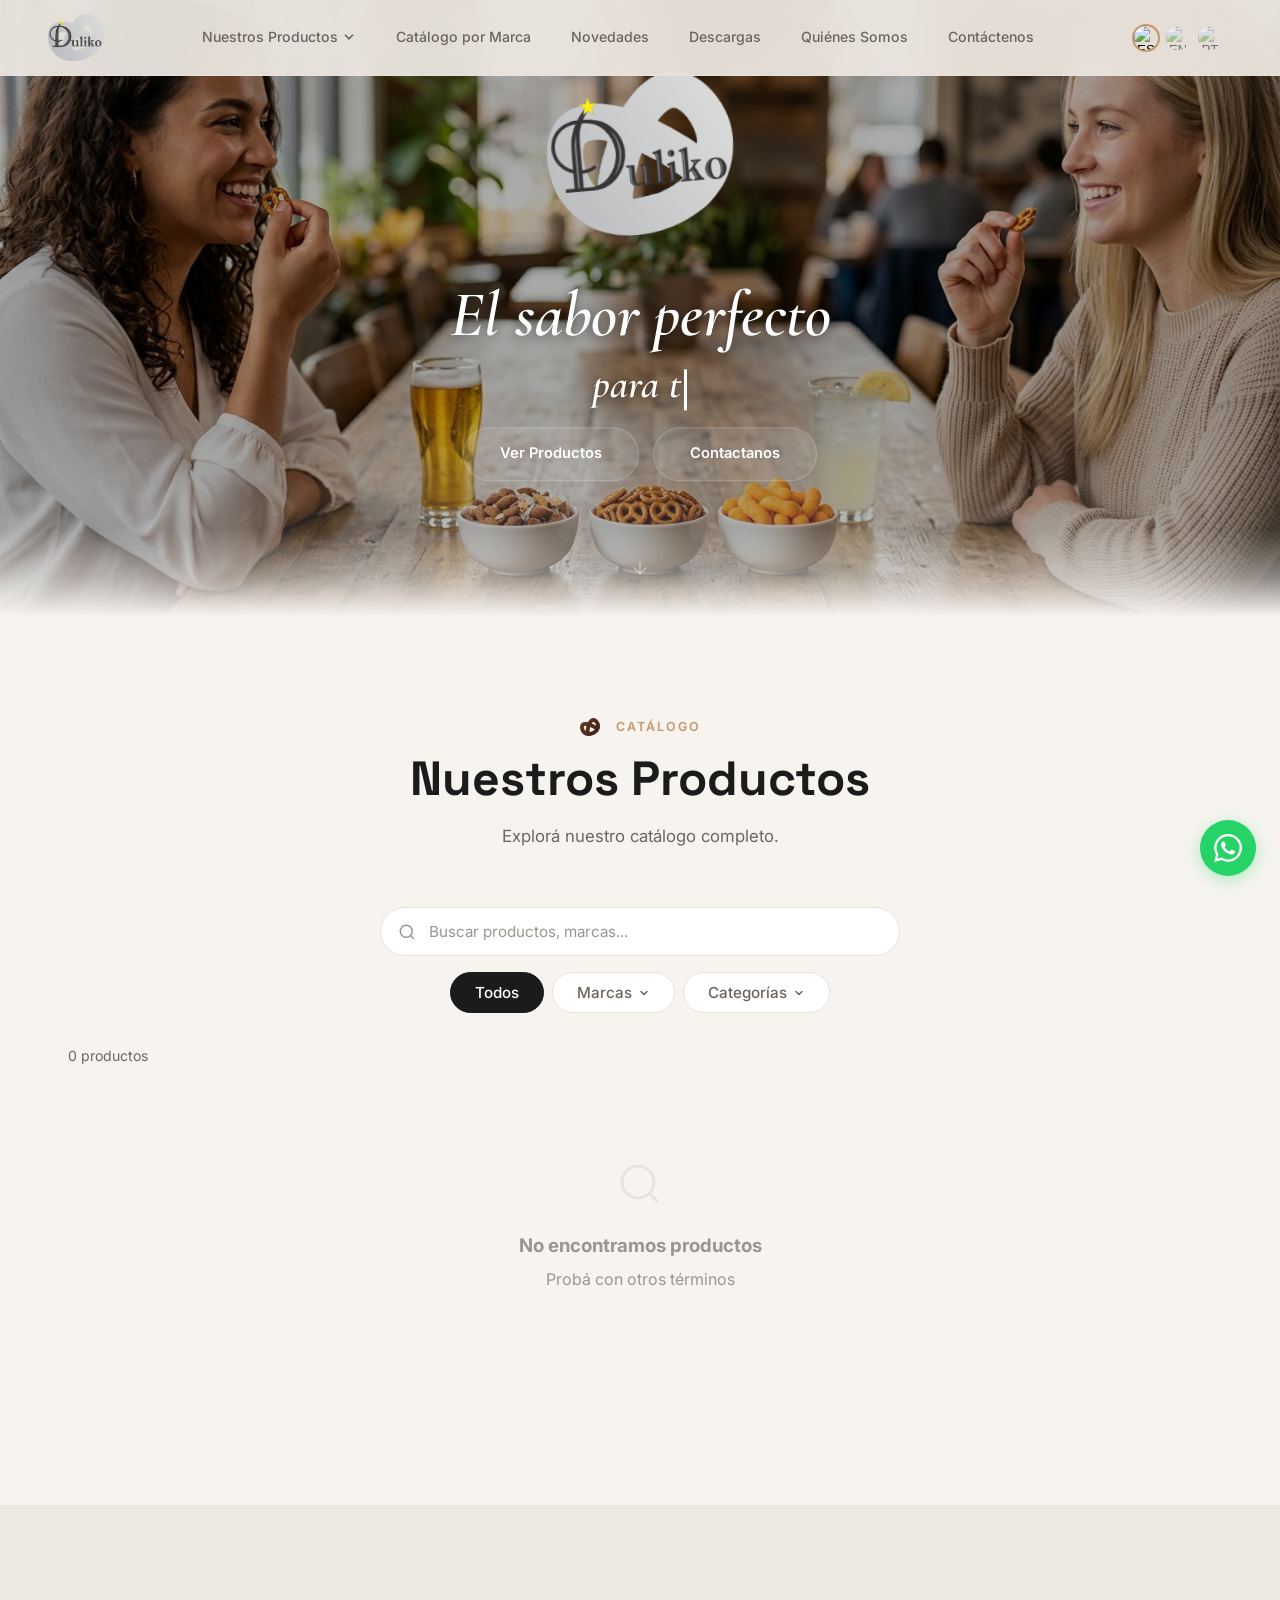
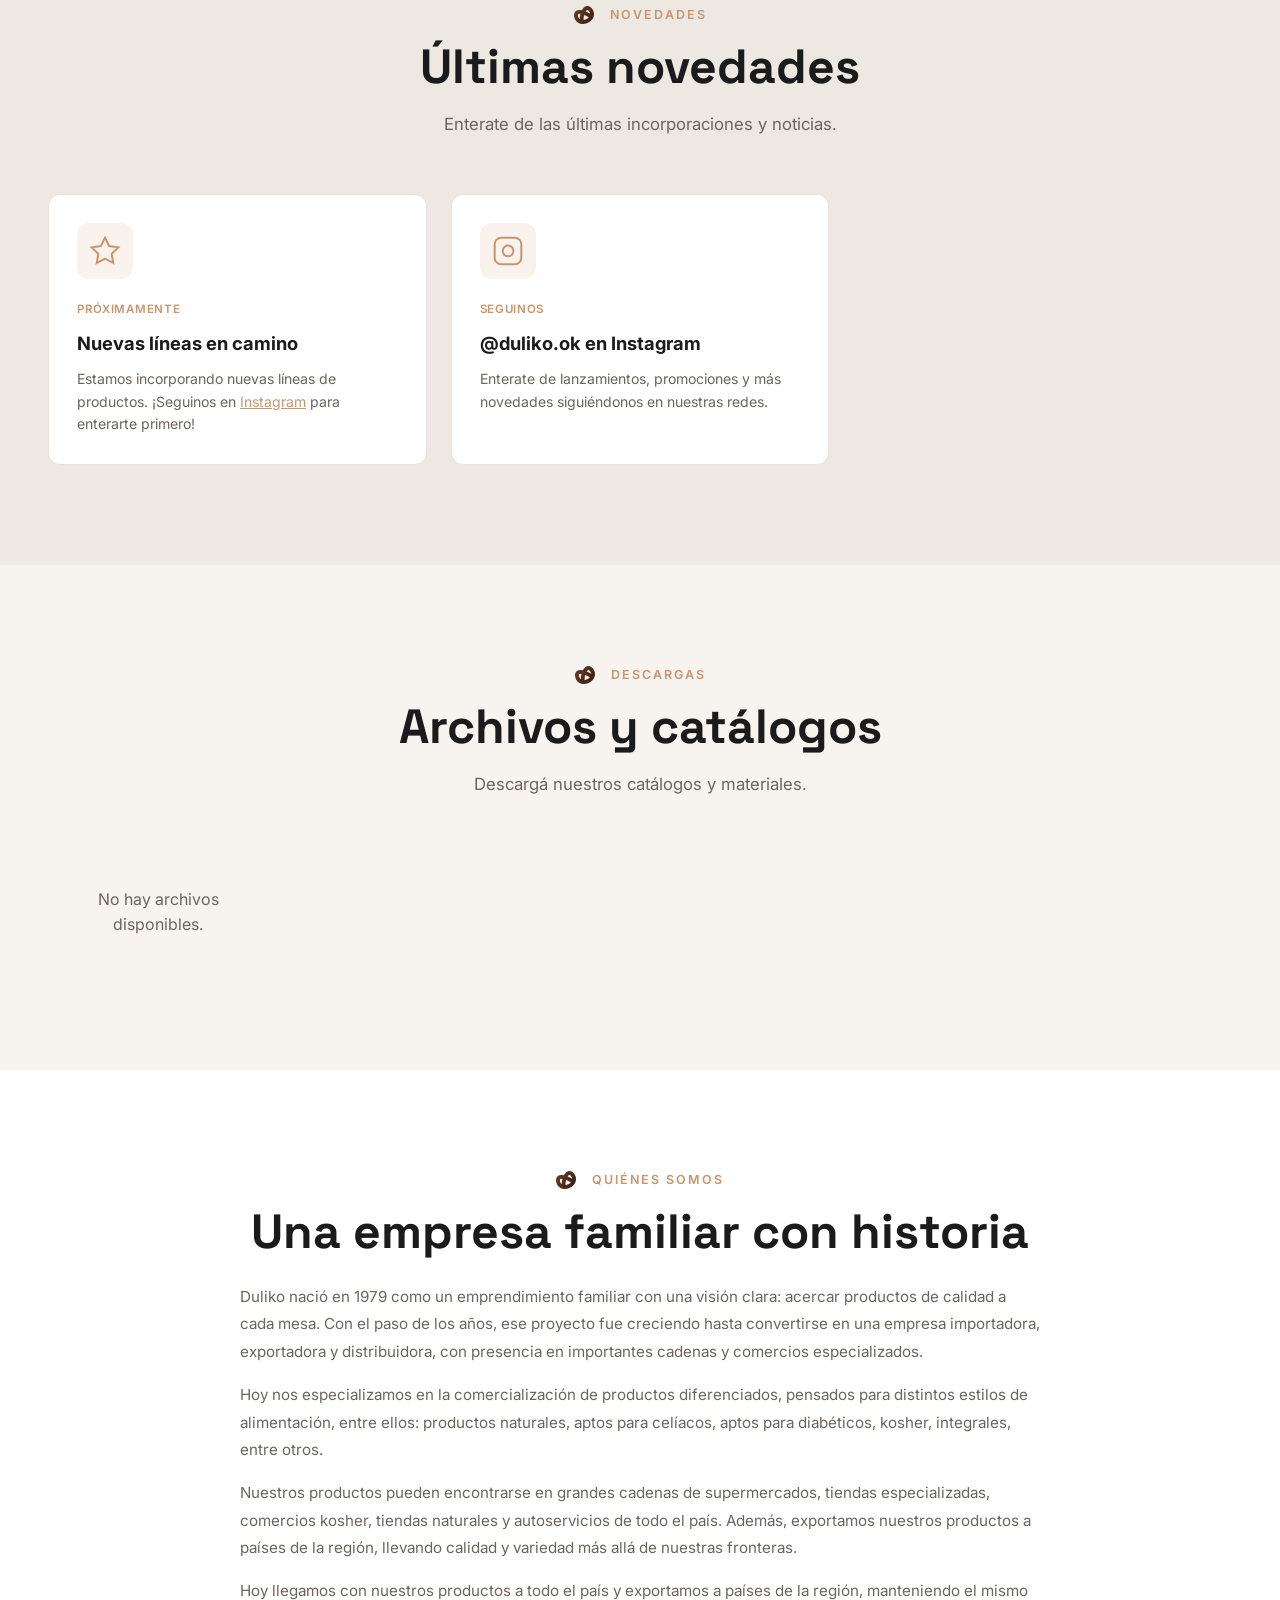
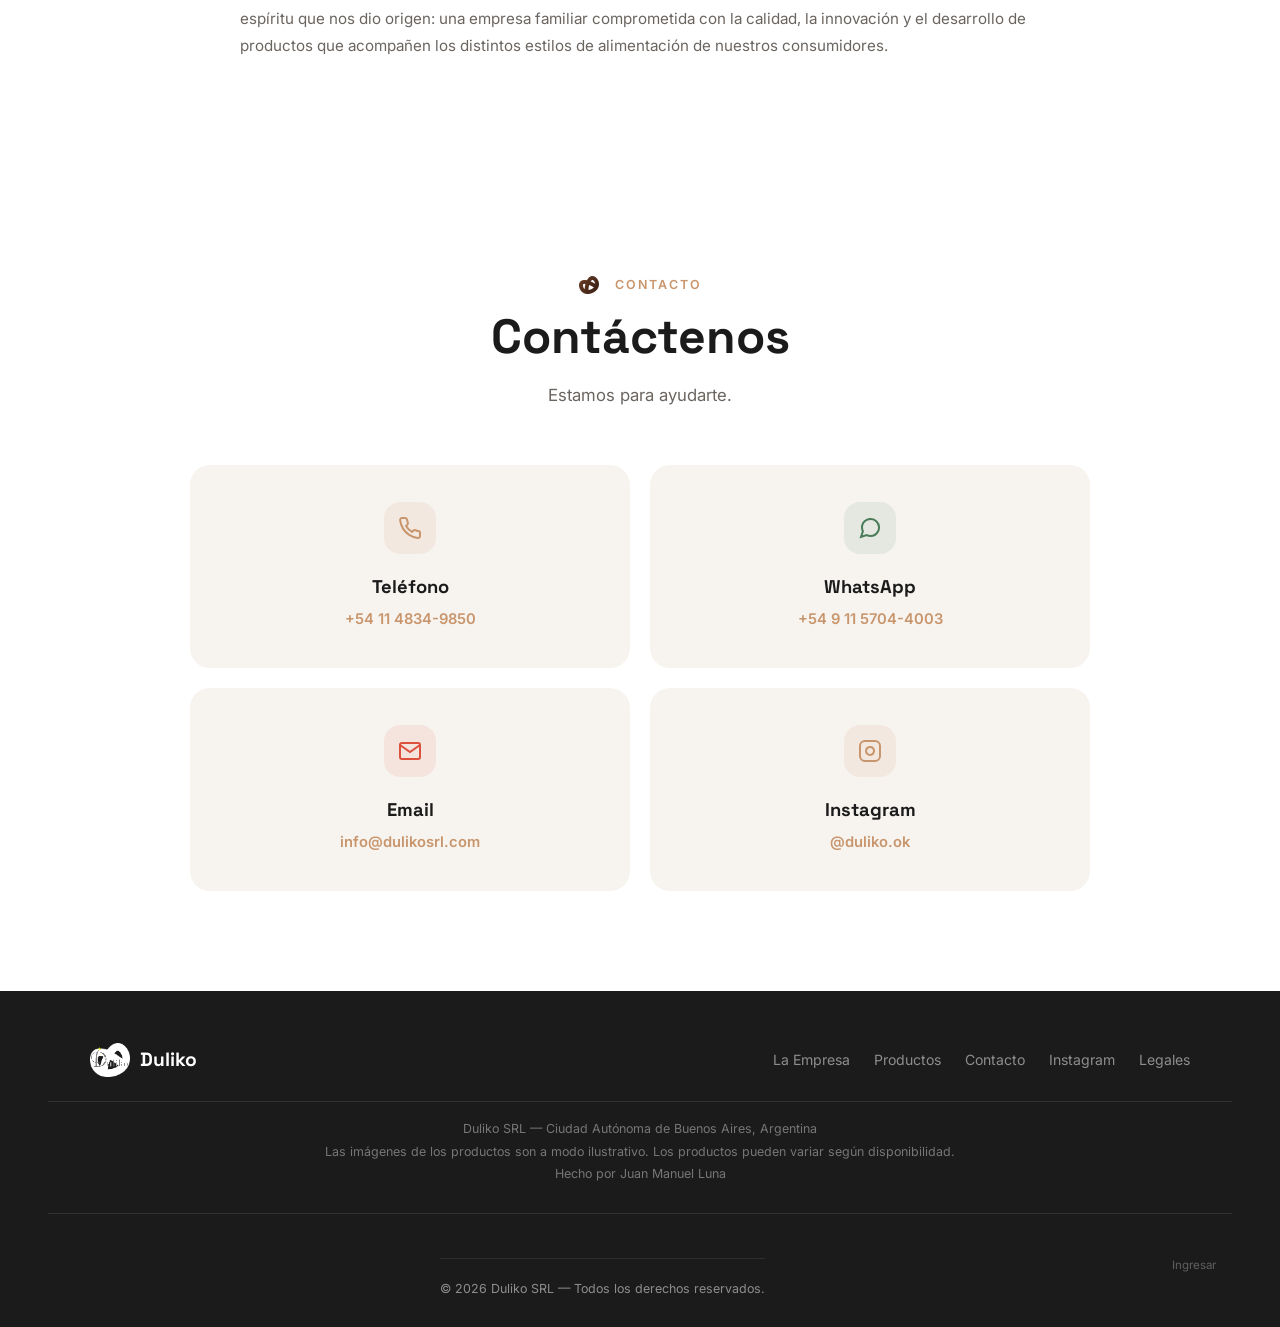
==== commit c7cf911f: "feat: load products 12 at a time with Cargar más button" ====
--- a/index.html
+++ b/index.html
@@ -11,7 +11,7 @@
 <script src="https://www.gstatic.com/firebasejs/10.12.0/firebase-storage-compat.js"></script>
 <link rel="preconnect" href="https://fonts.googleapis.com">
 <link href="https://fonts.googleapis.com/css2?family=Inter:wght@300;400;500;600;700&family=Space+Grotesk:wght@400;500;600;700&family=Cormorant+Garamond:ital,wght@0,600;1,600&display=swap" rel="stylesheet">
-<link rel="stylesheet" href="css/styles.css?v=2">
+<link rel="stylesheet" href="css/styles.css?v=3">
 <style>
 /* Hero con imagen real — desktop: ancho completo sin márgenes */
 .hero{min-height:0;display:block;height:auto;position:relative;overflow:hidden}
@@ -63,7 +63,7 @@
 <button class="hamburger" id="hamburger"><span></span><span></span><span></span></button>
 </nav>
 <section class="hero" style="position:relative"><img src="assets/hero.png" class="hero-img" alt=""><div class="hero-inner"><img src="assets/logo.png" alt="Duliko" class="hero-logo"><div class="hero-text-block"><span class="hero-tagline-script" id="heroScript"></span><span class="hero-tagline-bold" id="heroBold"></span></div><div class="hero-btns"><a href="#productos" class="btn btn-ghost" data-es="Ver Productos" data-en="View Products" data-pt="Ver Produtos">Ver Productos</a><a href="#contacto" class="btn btn-ghost" data-es="Contactanos" data-en="Contact Us" data-pt="Contato">Contactanos</a></div></div><div class="hero-scroll"><svg viewBox="0 0 24 24" fill="none" stroke="rgba(255,255,255,.4)" stroke-width="2" stroke-linecap="round"><path d="M12 5v14M19 12l-7 7-7-7"/></svg></div></section>
-<section id="productos" class="section products"><div class="section-header"><p class="section-label">Catálogo</p><h2 class="section-title" data-es="Nuestros Productos" data-en="Our Products" data-pt="Nossos Produtos">Nuestros Productos</h2><p class="section-desc">Explorá nuestro catálogo completo.</p></div><div class="products-bar"><div class="search-box"><svg viewBox="0 0 24 24" fill="none" stroke="currentColor" stroke-width="2"><circle cx="11" cy="11" r="8"/><path d="M21 21l-4.35-4.35"/></svg><input type="text" id="searchInput" placeholder="Buscar productos, marcas..."></div><div class="filters-row"><button class="pill active" id="todosBtn" data-tag="todos" data-es="Todos" data-en="All" data-pt="Todos">Todos</button><div class="filter-drop" id="brandsDrop"><button class="filter-drop-btn" id="brandsDropBtn"><span data-es="Marcas" data-en="Brands" data-pt="Marcas">Marcas</span> <svg viewBox="0 0 12 12"><path d="M3 4.5l3 3 3-3" fill="none" stroke="currentColor" stroke-width="1.5" stroke-linecap="round"/></svg></button><div class="filter-drop-menu" id="brandsDropMenu"><div class="brand-opt active" data-brand="todas">Todas las marcas</div><div class="brand-opt" data-brand="ALL RICE">ALL RICE</div><div class="brand-opt" data-brand="Autenta Foods">Autenta Foods</div><div class="brand-opt" data-brand="Clic-Clac">Clic-Clac</div><div class="brand-opt" data-brand="Dame maní">Dame maní</div><div class="brand-opt" data-brand="Edemy">Edemy</div><div class="brand-opt" data-brand="El Celta">El Celta</div><div class="brand-opt" data-brand="Farfalej">Farfalej</div><div class="brand-opt" data-brand="Frisbix">Frisbix</div><div class="brand-opt" data-brand="Green Crops">Green Crops</div><div class="brand-opt" data-brand="Lulemúu">Lulemúu</div><div class="brand-opt" data-brand="Magla">Magla</div><div class="brand-opt" data-brand="Mixme">Mixme</div><div class="brand-opt" data-brand="Natural Pop">Natural Pop</div><div class="brand-opt" data-brand="Osem - Nestle">Osem - Nestlé</div><div class="brand-opt" data-brand="Rodez">Rodez</div><div class="brand-opt" data-brand="Yin Yang">Yin Yang</div></div></div><div class="filter-drop" id="catsDrop"><button class="filter-drop-btn" id="catsDropBtn"><span data-es="Categorías" data-en="Categories" data-pt="Categorias">Categorías</span> <svg viewBox="0 0 12 12"><path d="M3 4.5l3 3 3-3" fill="none" stroke="currentColor" stroke-width="1.5" stroke-linecap="round"/></svg></button><div class="filter-drop-menu" id="catsDropMenu"><div class="cat-tag-opt" data-tag="Sin TACC">Sin TACC</div><div class="cat-tag-opt" data-tag="Kosher">Kosher</div><div class="cat-tag-opt" data-tag="Importados">Importados</div><div class="cat-tag-opt" data-tag="Orgánicos">Orgánicos</div><div class="cat-tag-opt" data-tag="Sin Lactosa">Sin Lactosa</div><div class="cat-tag-opt" data-tag="Vegano">Vegano</div></div></div></div></div><div class="products-count" id="productsCount"></div><div class="products-grid" id="productsGrid"></div></section>
+<section id="productos" class="section products"><div class="section-header"><p class="section-label">Catálogo</p><h2 class="section-title" data-es="Nuestros Productos" data-en="Our Products" data-pt="Nossos Produtos">Nuestros Productos</h2><p class="section-desc">Explorá nuestro catálogo completo.</p></div><div class="products-bar"><div class="search-box"><svg viewBox="0 0 24 24" fill="none" stroke="currentColor" stroke-width="2"><circle cx="11" cy="11" r="8"/><path d="M21 21l-4.35-4.35"/></svg><input type="text" id="searchInput" placeholder="Buscar productos, marcas..."></div><div class="filters-row"><button class="pill active" id="todosBtn" data-tag="todos" data-es="Todos" data-en="All" data-pt="Todos">Todos</button><div class="filter-drop" id="brandsDrop"><button class="filter-drop-btn" id="brandsDropBtn"><span data-es="Marcas" data-en="Brands" data-pt="Marcas">Marcas</span> <svg viewBox="0 0 12 12"><path d="M3 4.5l3 3 3-3" fill="none" stroke="currentColor" stroke-width="1.5" stroke-linecap="round"/></svg></button><div class="filter-drop-menu" id="brandsDropMenu"><div class="brand-opt active" data-brand="todas">Todas las marcas</div><div class="brand-opt" data-brand="ALL RICE">ALL RICE</div><div class="brand-opt" data-brand="Autenta Foods">Autenta Foods</div><div class="brand-opt" data-brand="Clic-Clac">Clic-Clac</div><div class="brand-opt" data-brand="Dame maní">Dame maní</div><div class="brand-opt" data-brand="Edemy">Edemy</div><div class="brand-opt" data-brand="El Celta">El Celta</div><div class="brand-opt" data-brand="Farfalej">Farfalej</div><div class="brand-opt" data-brand="Frisbix">Frisbix</div><div class="brand-opt" data-brand="Green Crops">Green Crops</div><div class="brand-opt" data-brand="Lulemúu">Lulemúu</div><div class="brand-opt" data-brand="Magla">Magla</div><div class="brand-opt" data-brand="Mixme">Mixme</div><div class="brand-opt" data-brand="Natural Pop">Natural Pop</div><div class="brand-opt" data-brand="Osem - Nestle">Osem - Nestlé</div><div class="brand-opt" data-brand="Rodez">Rodez</div><div class="brand-opt" data-brand="Yin Yang">Yin Yang</div></div></div><div class="filter-drop" id="catsDrop"><button class="filter-drop-btn" id="catsDropBtn"><span data-es="Categorías" data-en="Categories" data-pt="Categorias">Categorías</span> <svg viewBox="0 0 12 12"><path d="M3 4.5l3 3 3-3" fill="none" stroke="currentColor" stroke-width="1.5" stroke-linecap="round"/></svg></button><div class="filter-drop-menu" id="catsDropMenu"><div class="cat-tag-opt" data-tag="Sin TACC">Sin TACC</div><div class="cat-tag-opt" data-tag="Kosher">Kosher</div><div class="cat-tag-opt" data-tag="Importados">Importados</div><div class="cat-tag-opt" data-tag="Orgánicos">Orgánicos</div><div class="cat-tag-opt" data-tag="Sin Lactosa">Sin Lactosa</div><div class="cat-tag-opt" data-tag="Vegano">Vegano</div></div></div></div></div><div class="products-count" id="productsCount"></div><div class="products-grid" id="productsGrid"></div><div class="load-more-wrap"><button id="loadMoreBtn" class="btn-load-more" style="display:none">Cargar más productos</button></div></section>
 <section id="novedades" class="section novedades"><div class="section-header"><p class="section-label" data-es="Novedades" data-en="News" data-pt="Novidades">Novedades</p><h2 class="section-title" data-es="Últimas novedades" data-en="Latest News" data-pt="Últimas novidades">Últimas novedades</h2><p class="section-desc" data-es="Enterate de las últimas incorporaciones y noticias." data-en="Find out about the latest additions and news." data-pt="Fique por dentro das últimas incorporações e novidades.">Enterate de las últimas incorporaciones y noticias.</p></div><div class="novedades-grid" id="novedadesGrid"><div class="nov-card"><div class="nov-icon"><svg viewBox="0 0 24 24" fill="none" stroke="var(--accent)" stroke-width="1.5" style="width:32px;height:32px"><path d="M12 2l3.09 6.26L22 9.27l-5 4.87 1.18 6.88L12 17.77l-6.18 3.25L7 14.14 2 9.27l6.91-1.01L12 2z"/></svg></div><span class="nov-date">Próximamente</span><h3>Nuevas líneas en camino</h3><p data-i18n-html data-es="Estamos incorporando nuevas líneas de productos. ¡Seguinos en <a href='https://www.instagram.com/duliko.ok' target='_blank' rel='noopener'>Instagram</a> para enterarte primero!" data-en="We are adding new product lines. Follow us on <a href='https://www.instagram.com/duliko.ok' target='_blank' rel='noopener'>Instagram</a> to be the first to know!" data-pt="Estamos incorporando novas linhas de produtos. Siga-nos no <a href='https://www.instagram.com/duliko.ok' target='_blank' rel='noopener'>Instagram</a> para saber primeiro!">Estamos incorporando nuevas líneas de productos. ¡Seguinos en <a href="https://www.instagram.com/duliko.ok" target="_blank" rel="noopener">Instagram</a> para enterarte primero!</p></div><div class="nov-card"><div class="nov-icon"><svg viewBox="0 0 24 24" fill="none" stroke="var(--accent)" stroke-width="1.5" style="width:32px;height:32px"><rect x="2" y="2" width="20" height="20" rx="5" ry="5"/><path d="M16 11.37A4 4 0 1 1 12.63 8 4 4 0 0 1 16 11.37z"/><line x1="17.5" y1="6.5" x2="17.51" y2="6.5"/></svg></div><span class="nov-date">Seguinos</span><h3>@duliko.ok en Instagram</h3><p data-es="Enterate de lanzamientos, promociones y más novedades siguiéndonos en nuestras redes." data-en="Find out about launches, promotions and more by following us on our social media." data-pt="Fique por dentro de lançamentos, promoções e mais novidades seguindo-nos nas nossas redes.">Enterate de lanzamientos, promociones y más novedades siguiéndonos en nuestras redes.</p></div></div></section>
 <section id="descargas" class="section descargas"><div class="section-header"><p class="section-label">Descargas</p><h2 class="section-title" data-es="Archivos y catálogos" data-en="Files and catalogs" data-pt="Arquivos e catálogos">Archivos y catálogos</h2><p class="section-desc" data-es="Descargá nuestros catálogos y materiales." data-en="Download our catalogs and materials." data-pt="Baixe nossos catálogos e materiais.">Descargá nuestros catálogos y materiales.</p></div><div class="files-grid" id="filesGrid"><p style="text-align:center;padding:32px;color:var(--text2)" data-es="No hay archivos disponibles." data-en="No files available." data-pt="Nenhum arquivo disponível.">No hay archivos disponibles.</p></div></section>
 
@@ -91,7 +91,7 @@
 <script src="js/config.js?v=2"></script>
 <script src="js/utils.js?v=2"></script>
 <script src="js/lang.js?v=2"></script>
-<script src="js/app.js?v=3"></script>
+<script src="js/app.js?v=4"></script>
 <script>
 (function(){
   var heroLines = {
--- a/css/styles.css
+++ b/css/styles.css
@@ -353,3 +353,6 @@
 }
 @keyframes heroZoom{0%{transform:scale(1)}50%{transform:scale(1.08)}100%{transform:scale(1)}}
 .hero-bg{animation:heroZoom 20s ease-in-out infinite}
+.load-more-wrap{text-align:center;padding:32px 0 8px}
+.btn-load-more{background:transparent;border:1.5px solid var(--accent);color:var(--accent);padding:12px 32px;border-radius:50px;font-size:.95rem;font-weight:600;cursor:pointer;transition:background .2s,color .2s;letter-spacing:.02em}
+.btn-load-more:hover{background:var(--accent);color:#fff}
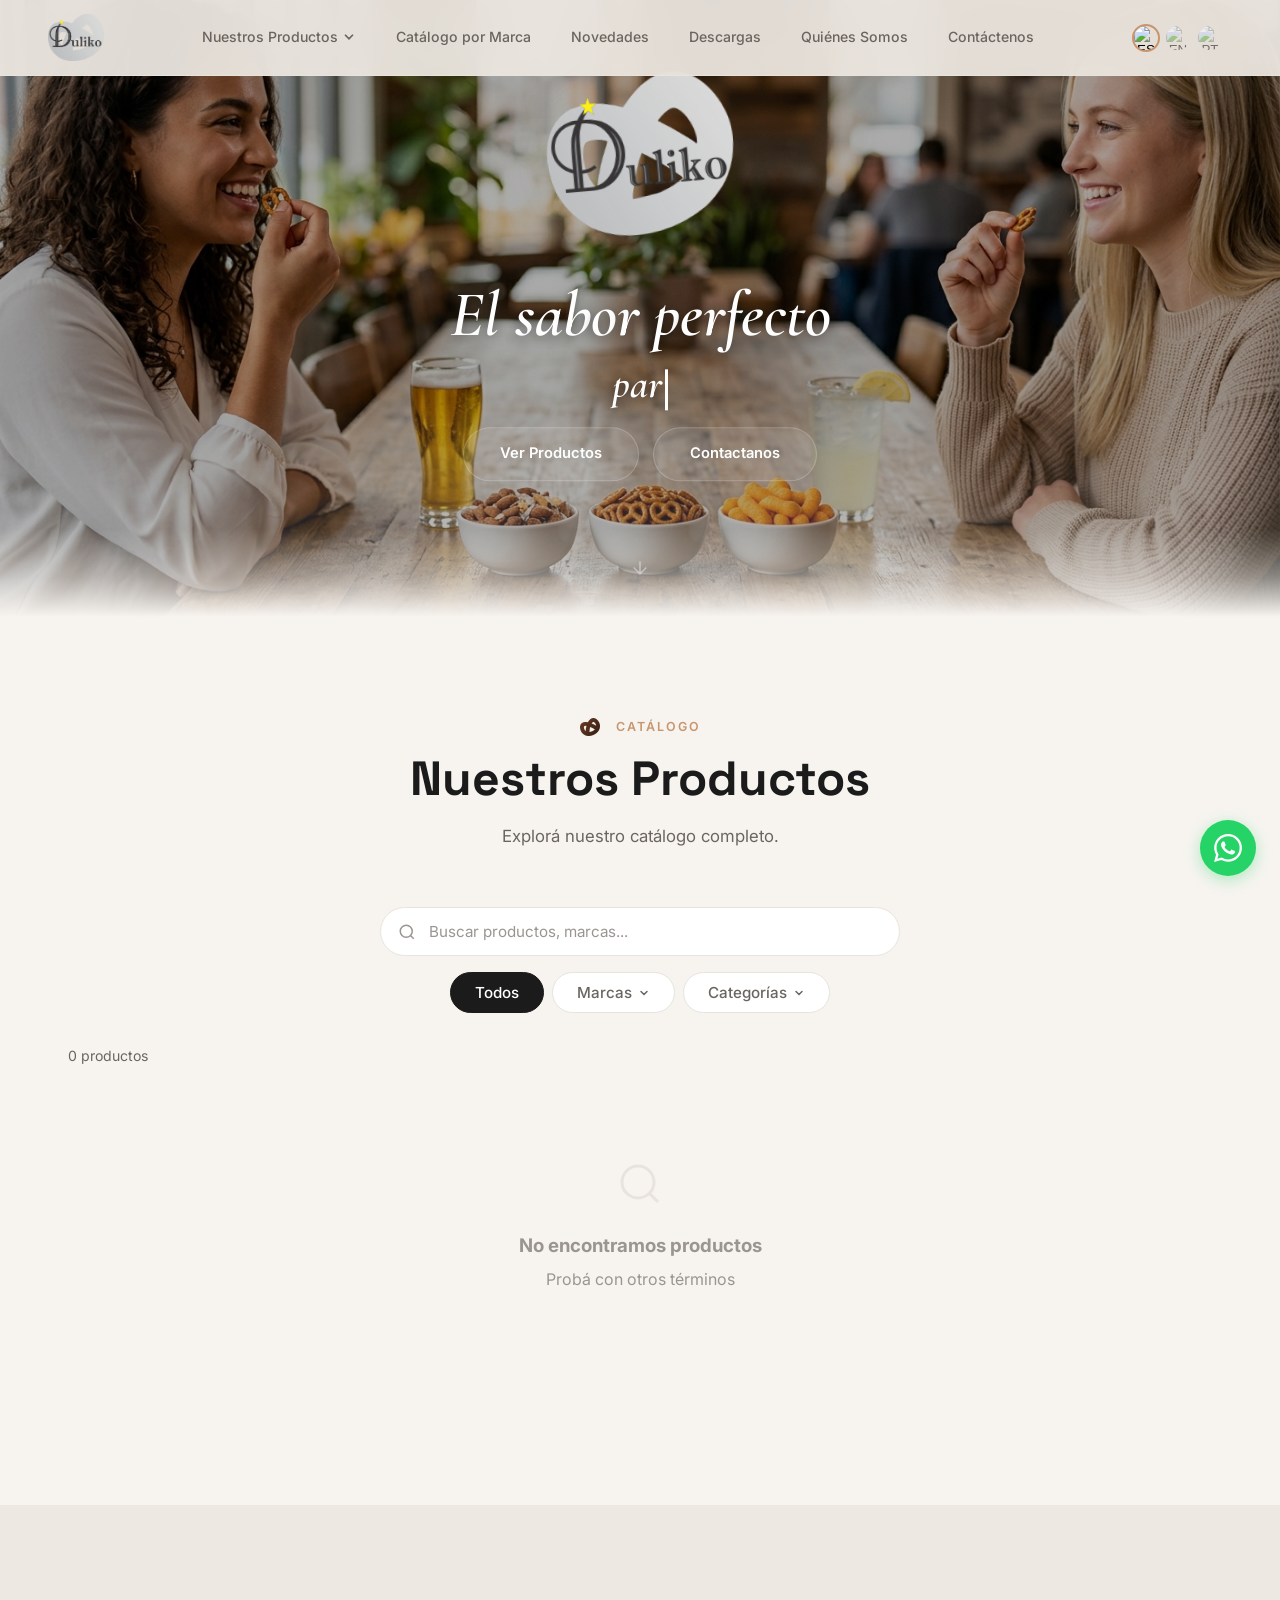
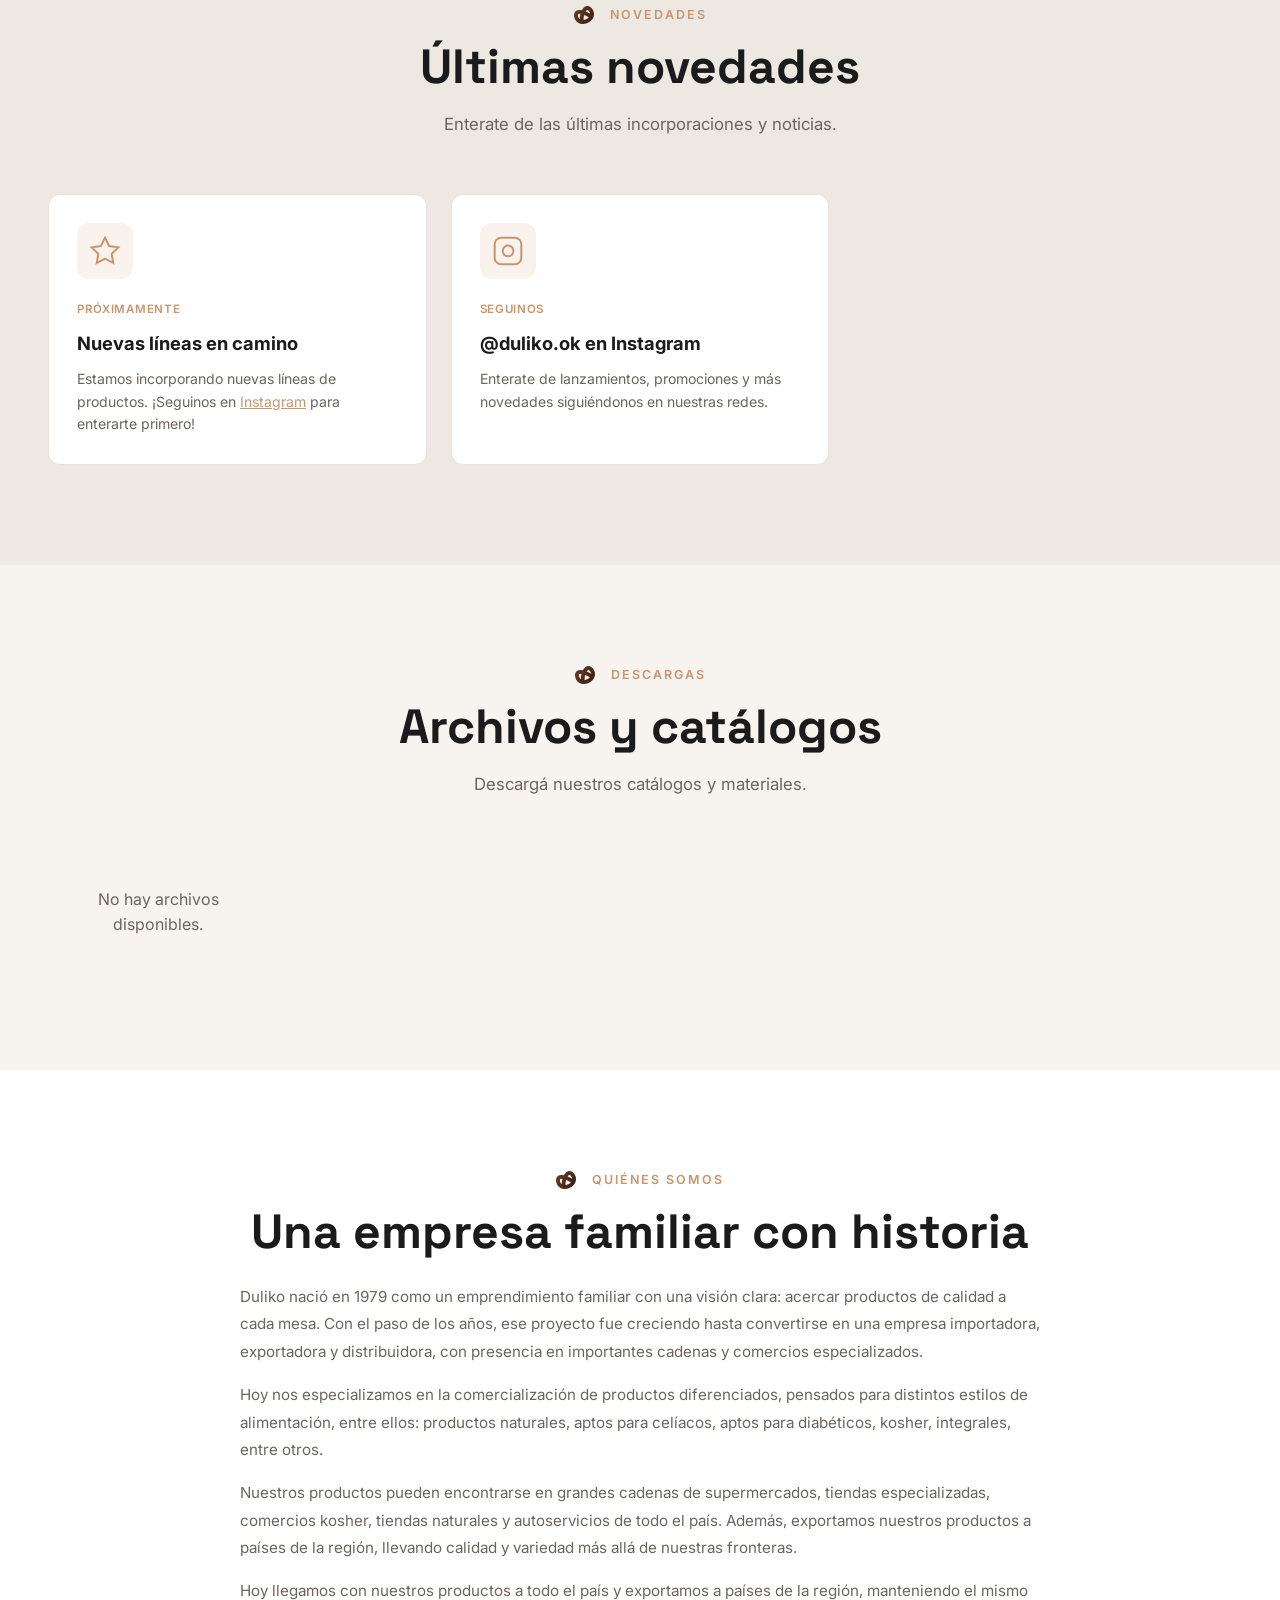
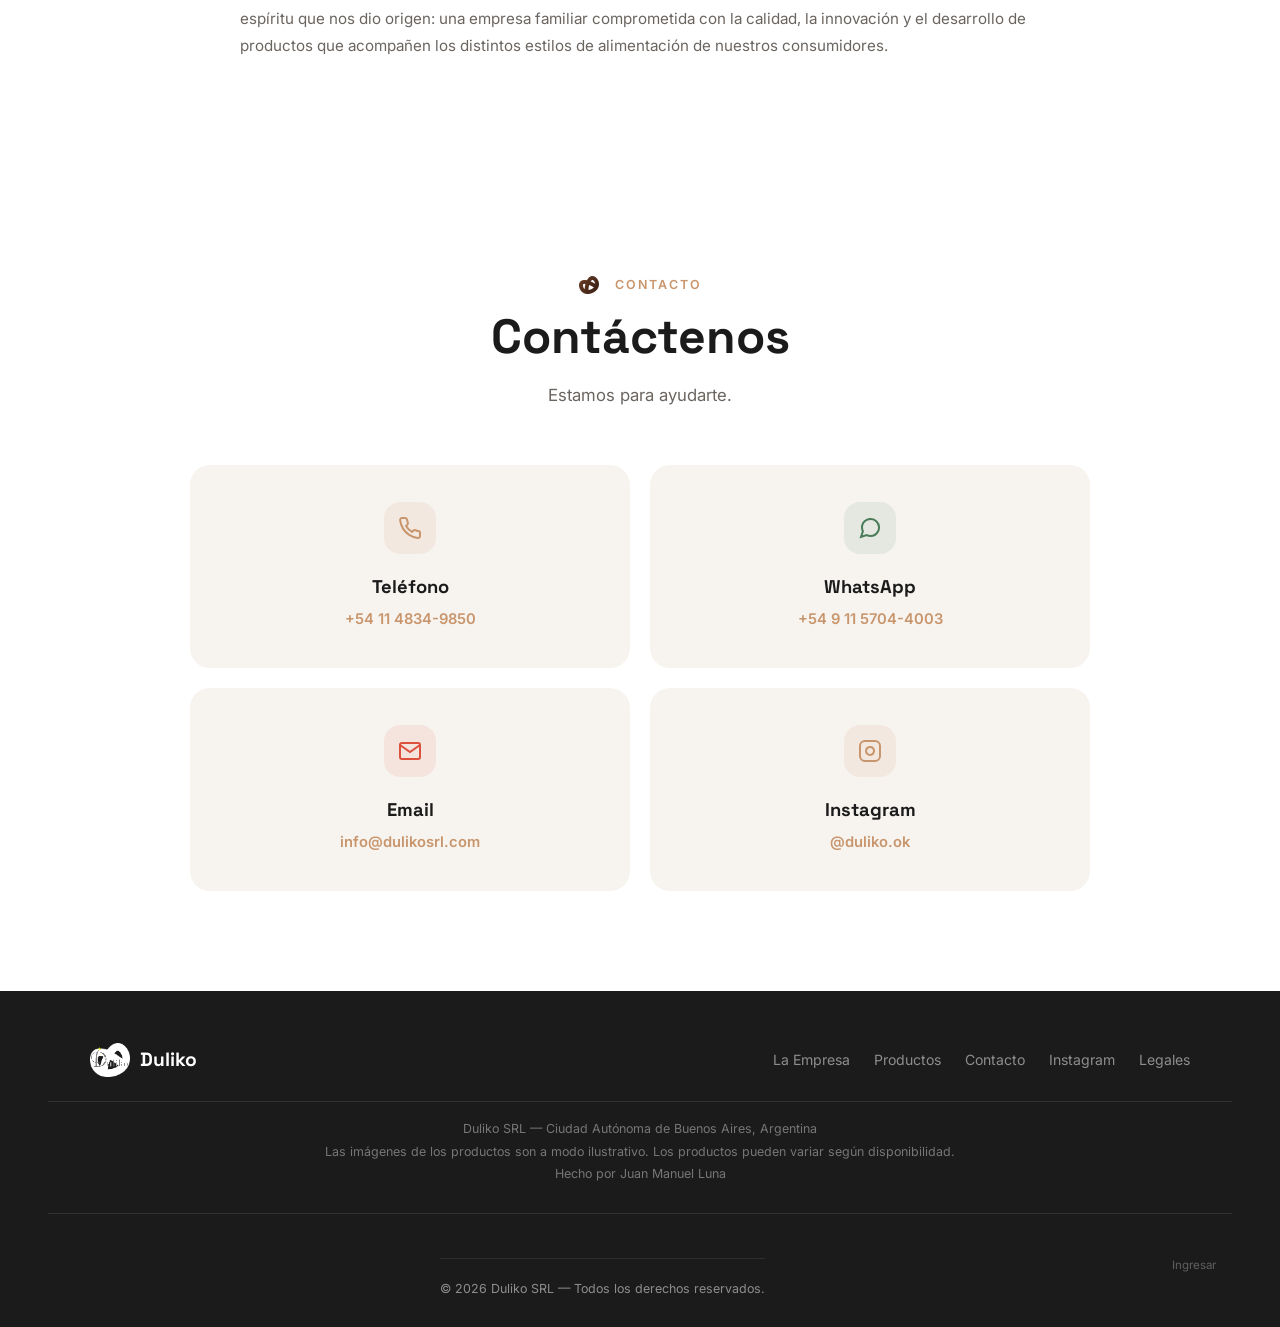
==== commit a1a06331: "feat: add full SEO meta tags, sitemap.xml and robots.txt" ====
--- a/index.html
+++ b/index.html
@@ -3,7 +3,22 @@
 <head>
 <meta charset="UTF-8">
 <meta name="viewport" content="width=device-width, initial-scale=1.0">
-<title>Duliko SRL — Desde 1979</title>
+<title>Duliko SRL — Distribuidora de Alimentos | Kosher, Sin TACC, Importados</title>
+<meta name="description" content="Duliko SRL, distribuidora de alimentos desde 1979. Productos kosher, sin TACC, orgánicos, importados y veganos. Presente en supermercados y comercios de todo Argentina.">
+<meta name="keywords" content="duliko, distribuidora alimentos argentina, productos kosher, sin tacc, celiacos, importados, organicos, vegano, snacks, Buenos Aires">
+<meta name="robots" content="index, follow">
+<link rel="canonical" href="https://www.dulikosrl.com/">
+<meta property="og:type" content="website">
+<meta property="og:url" content="https://www.dulikosrl.com/">
+<meta property="og:title" content="Duliko SRL — Distribuidora de Alimentos desde 1979">
+<meta property="og:description" content="Distribuidora de alimentos con más de 45 años. Productos kosher, sin TACC, orgánicos, importados y veganos en todo Argentina.">
+<meta property="og:image" content="https://www.dulikosrl.com/assets/hero.png">
+<meta property="og:locale" content="es_AR">
+<meta name="twitter:card" content="summary_large_image">
+<meta name="twitter:title" content="Duliko SRL — Distribuidora de Alimentos desde 1979">
+<meta name="twitter:description" content="Distribuidora de alimentos con más de 45 años. Productos kosher, sin TACC, orgánicos, importados y veganos en todo Argentina.">
+<meta name="twitter:image" content="https://www.dulikosrl.com/assets/hero.png">
+<script type="application/ld+json">{"@context":"https://schema.org","@type":"Organization","name":"Duliko SRL","url":"https://www.dulikosrl.com","logo":"https://www.dulikosrl.com/assets/logo.png","foundingDate":"1979","description":"Distribuidora de alimentos especializada en productos kosher, sin TACC, orgánicos, importados y veganos.","address":{"@type":"PostalAddress","addressLocality":"Ciudad Autónoma de Buenos Aires","addressCountry":"AR"},"contactPoint":{"@type":"ContactPoint","telephone":"+54-11-4834-9850","contactType":"customer service"},"sameAs":["https://www.instagram.com/duliko.ok"]}</script>
 <link rel="icon" type="image/png" href="assets/logo.png">
 <script src="https://www.gstatic.com/firebasejs/10.12.0/firebase-app-compat.js"></script>
 <script src="https://www.gstatic.com/firebasejs/10.12.0/firebase-auth-compat.js"></script>
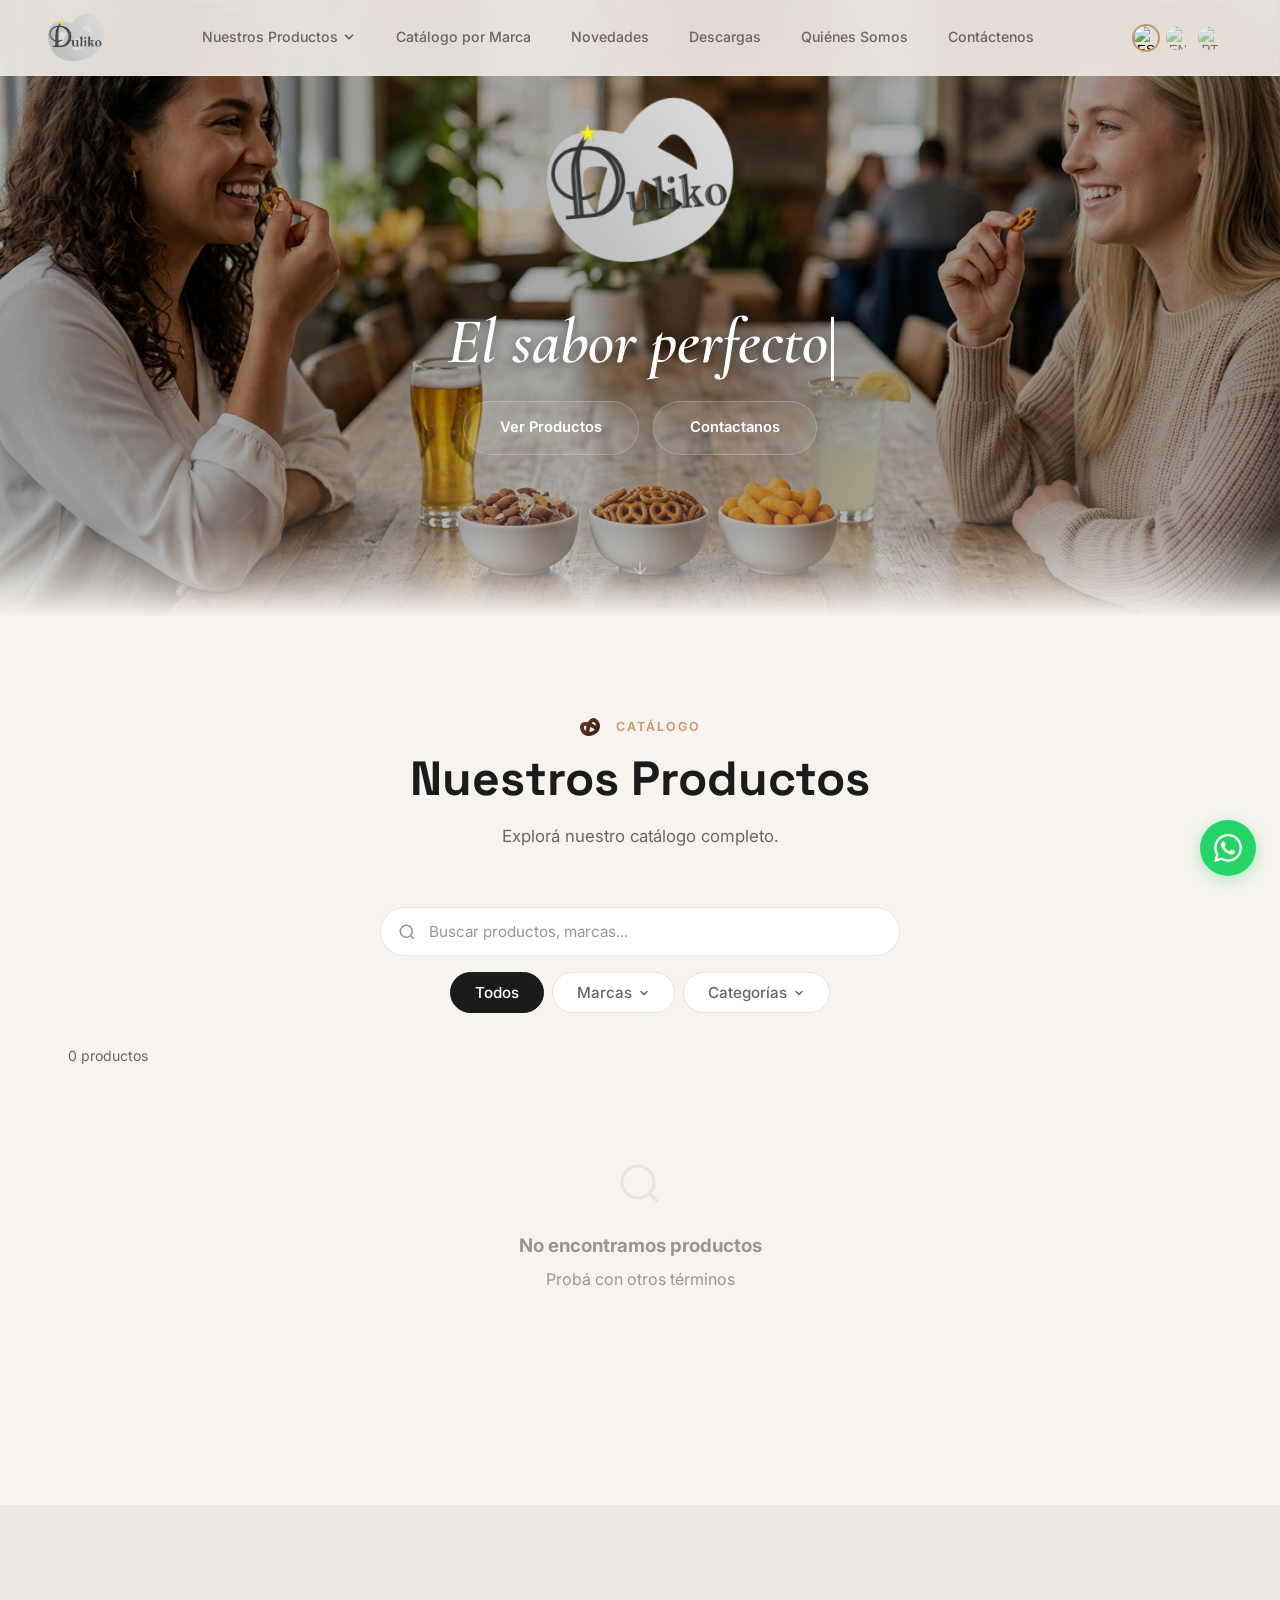
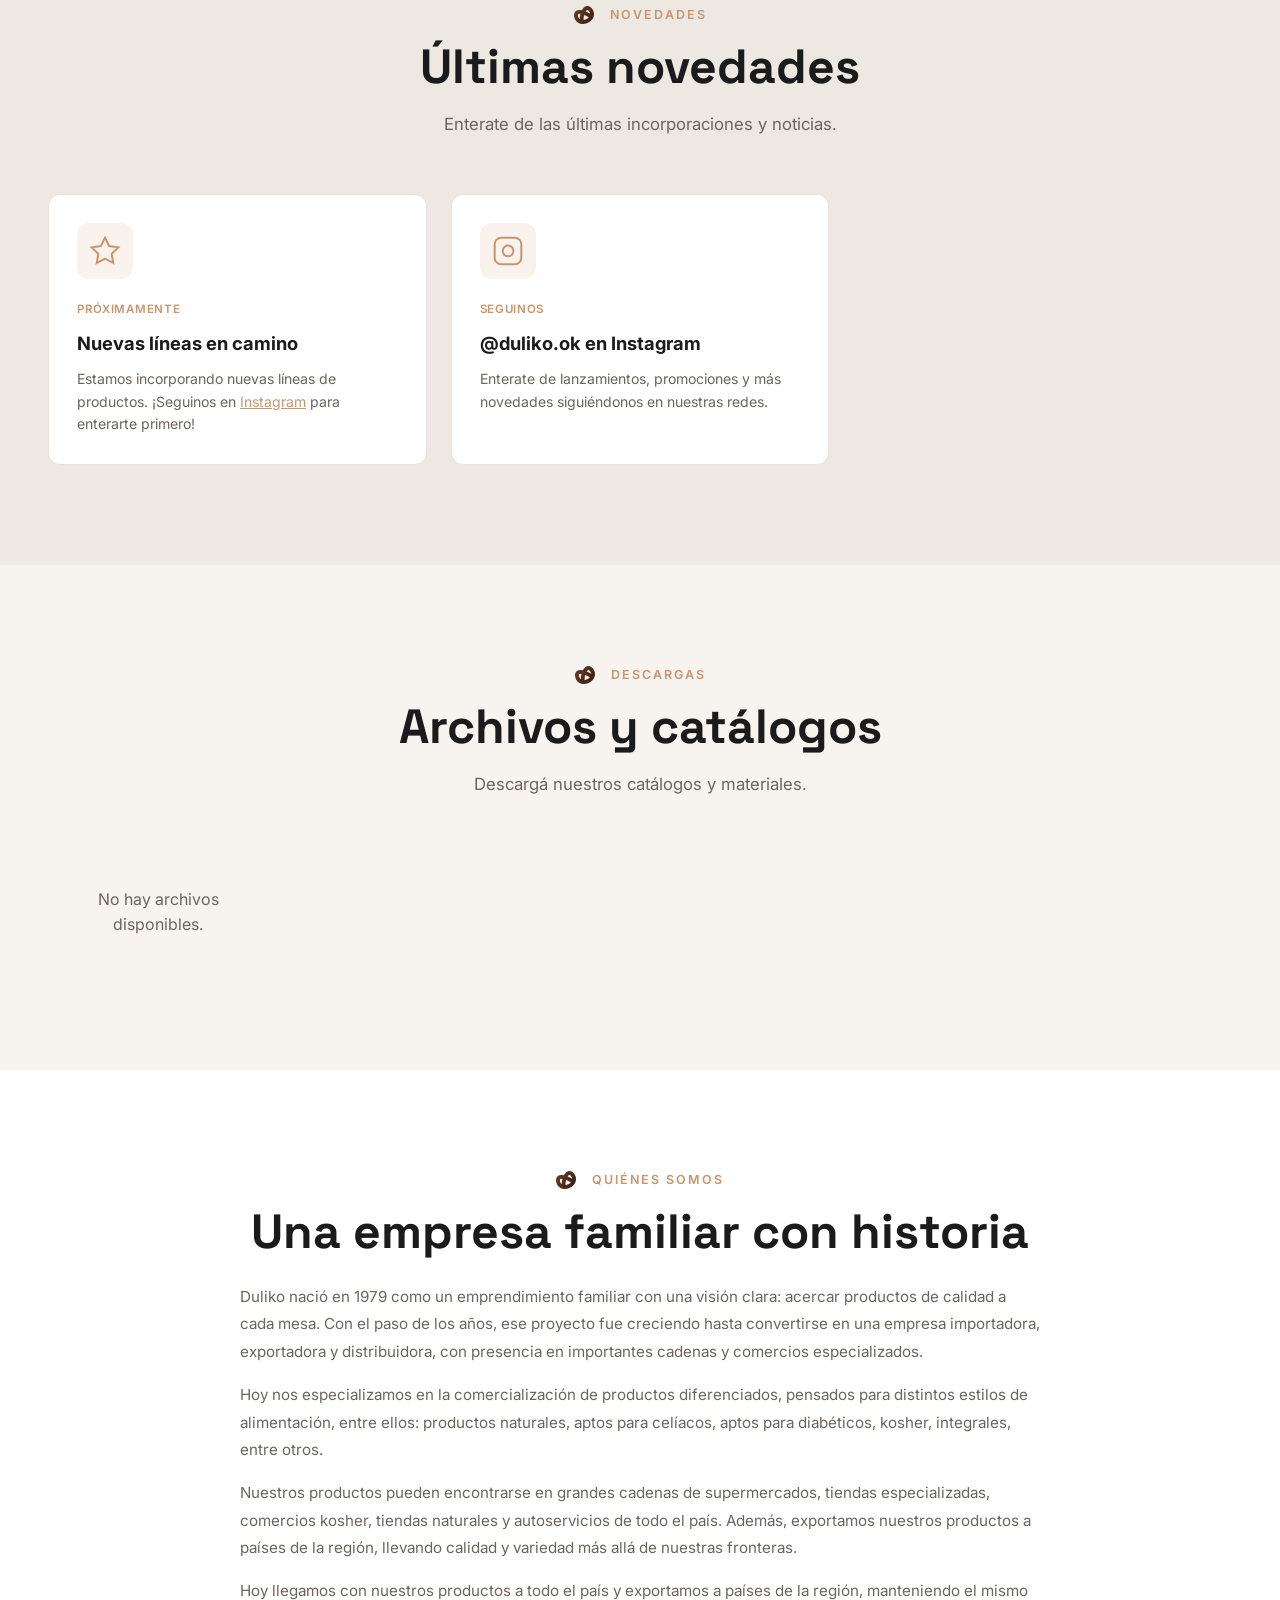
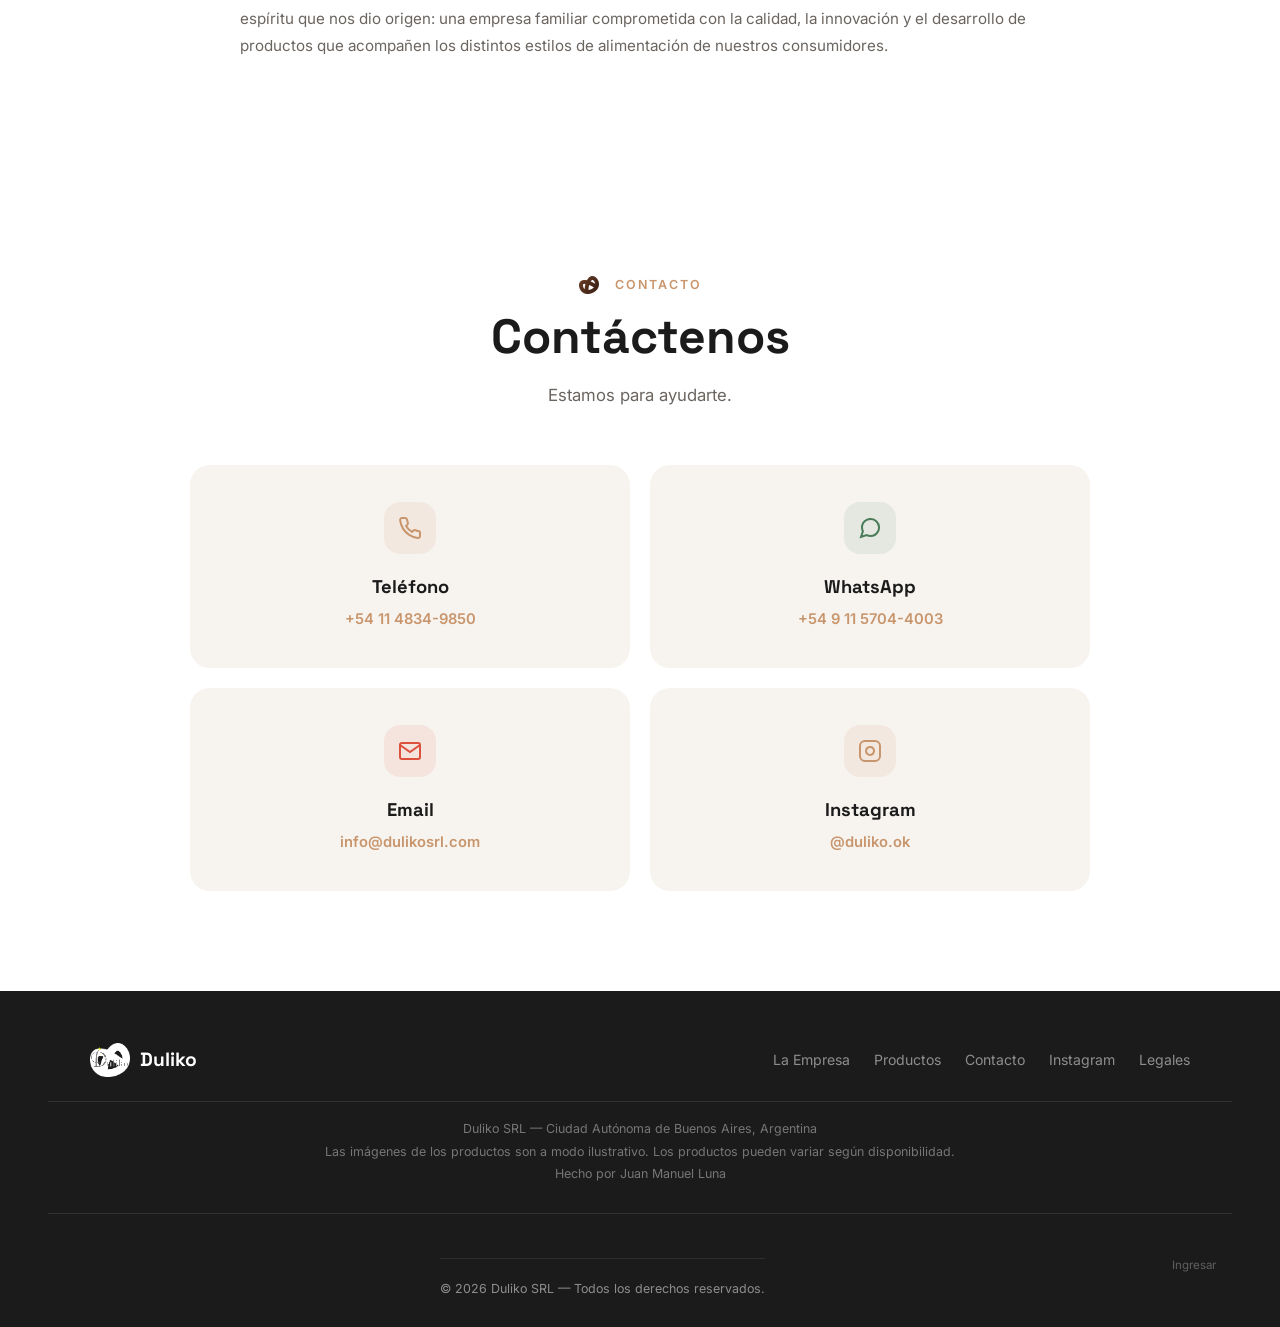
==== commit fd22f088: "feat: add pesaj-2026 catalog HTML and update index title Co-Authored-By: Claude Sonnet 4.6 <noreply@" ====
--- a/index.html
+++ b/index.html
@@ -3,7 +3,7 @@
 <head>
 <meta charset="UTF-8">
 <meta name="viewport" content="width=device-width, initial-scale=1.0">
-<title>Duliko SRL — Distribuidora de Alimentos | Kosher, Sin TACC, Importados</title>
+<title>Duliko - Desde 1979 el sabor perfecto</title>
 <meta name="description" content="Duliko SRL, distribuidora de alimentos desde 1979. Productos kosher, sin TACC, orgánicos, importados y veganos. Presente en supermercados y comercios de todo Argentina.">
 <meta name="keywords" content="duliko, distribuidora alimentos argentina, productos kosher, sin tacc, celiacos, importados, organicos, vegano, snacks, Buenos Aires">
 <meta name="robots" content="index, follow">
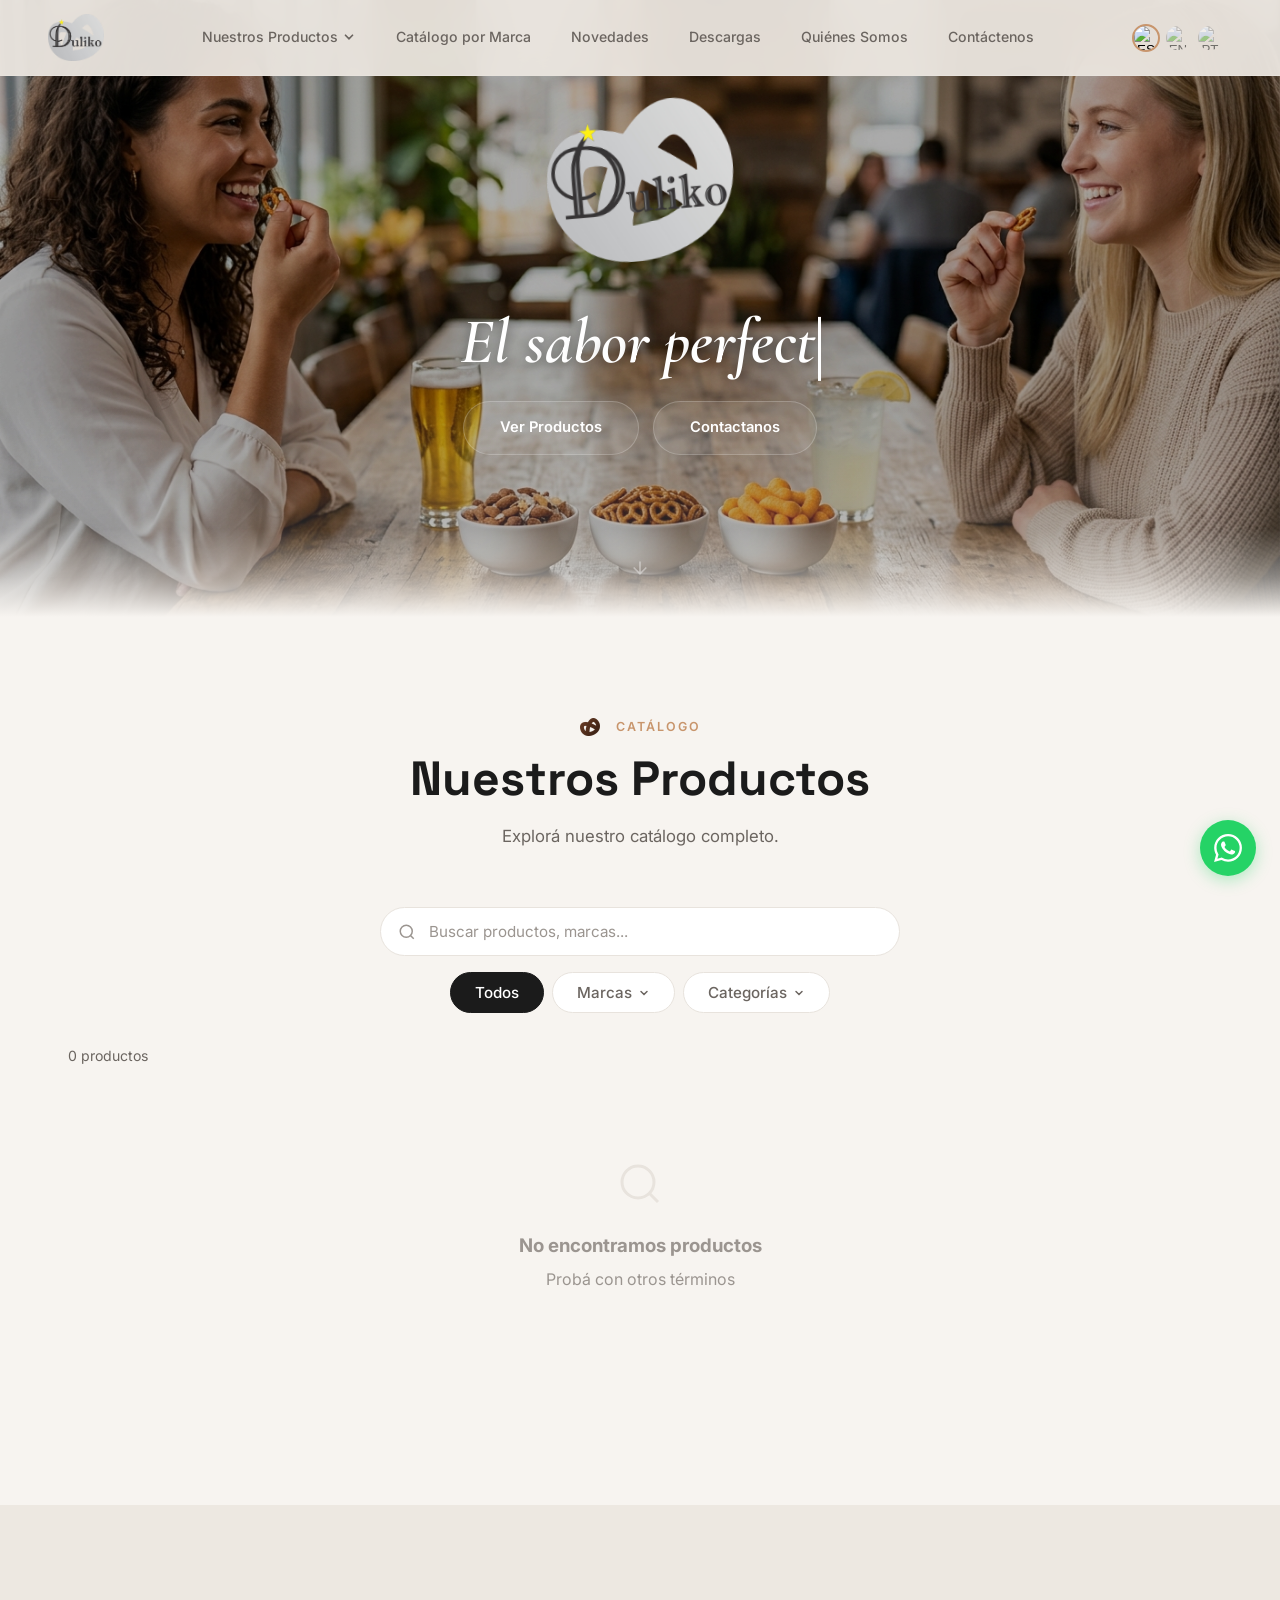
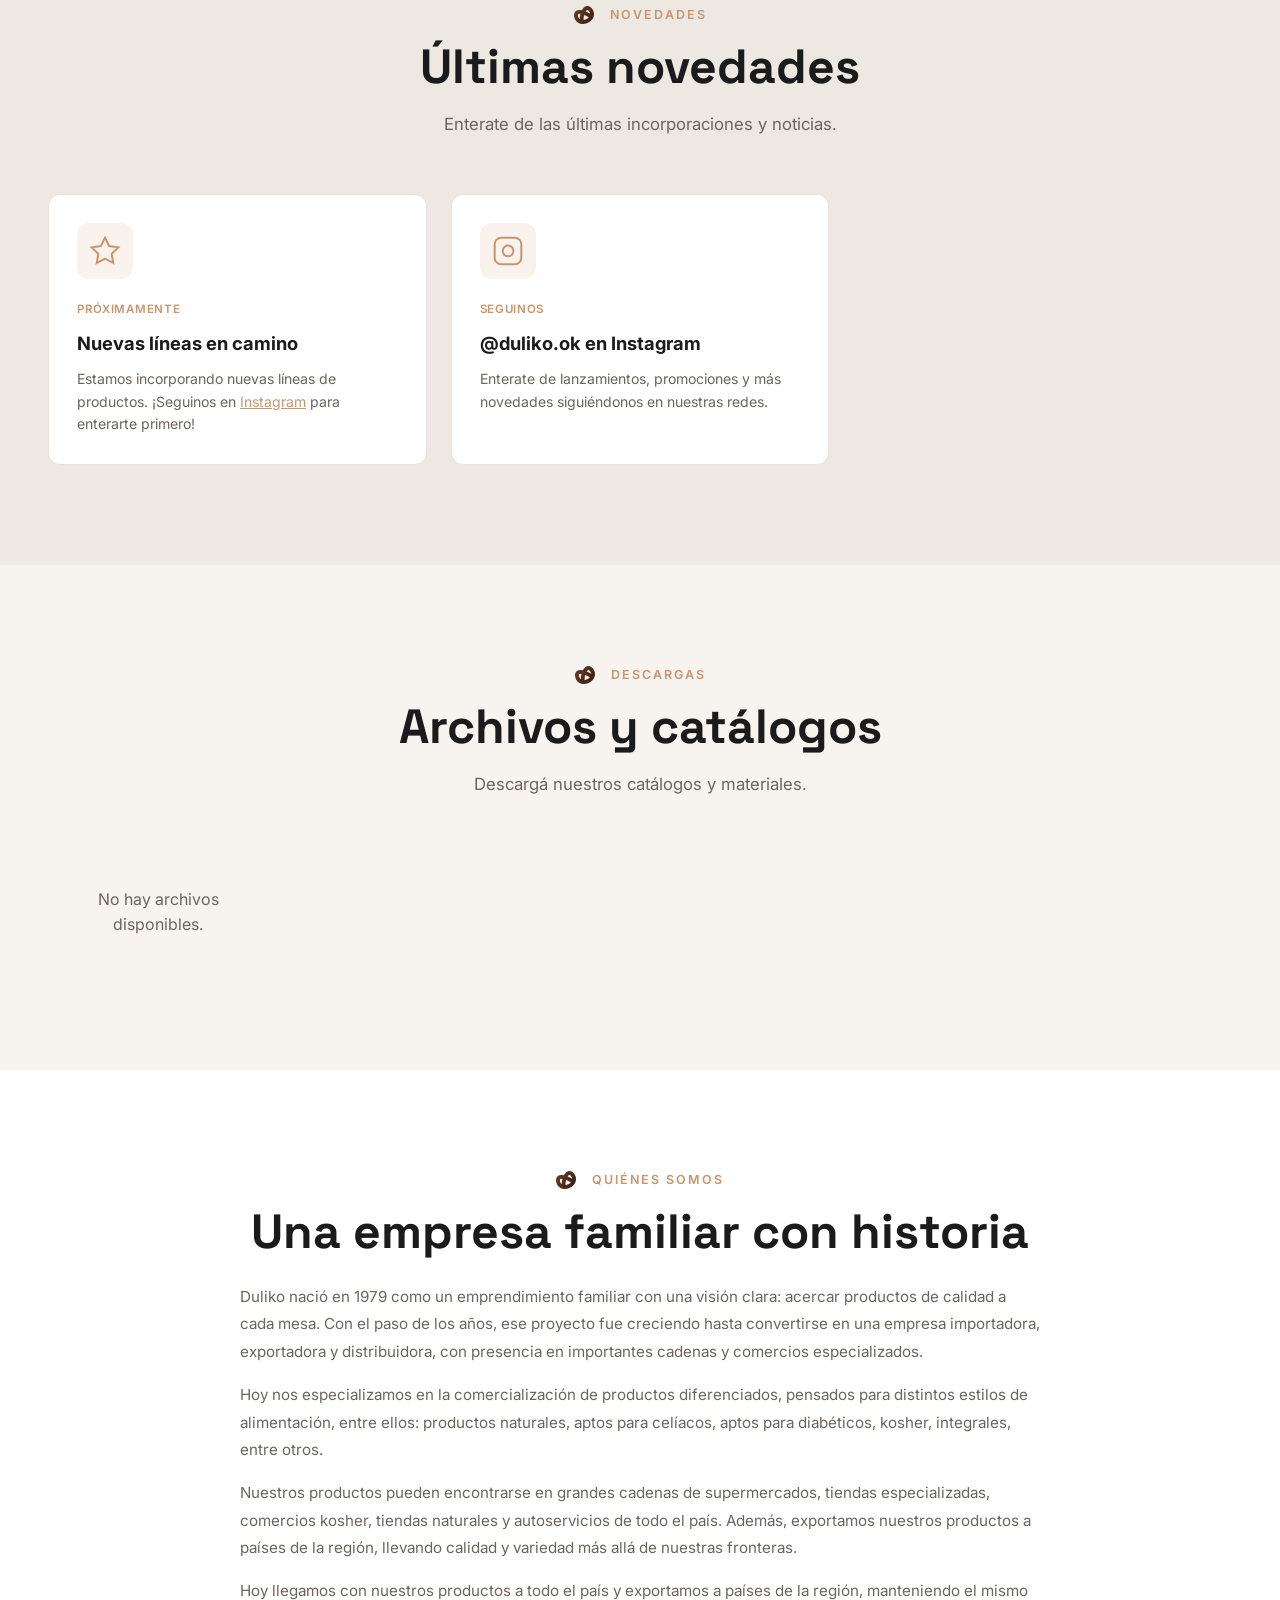
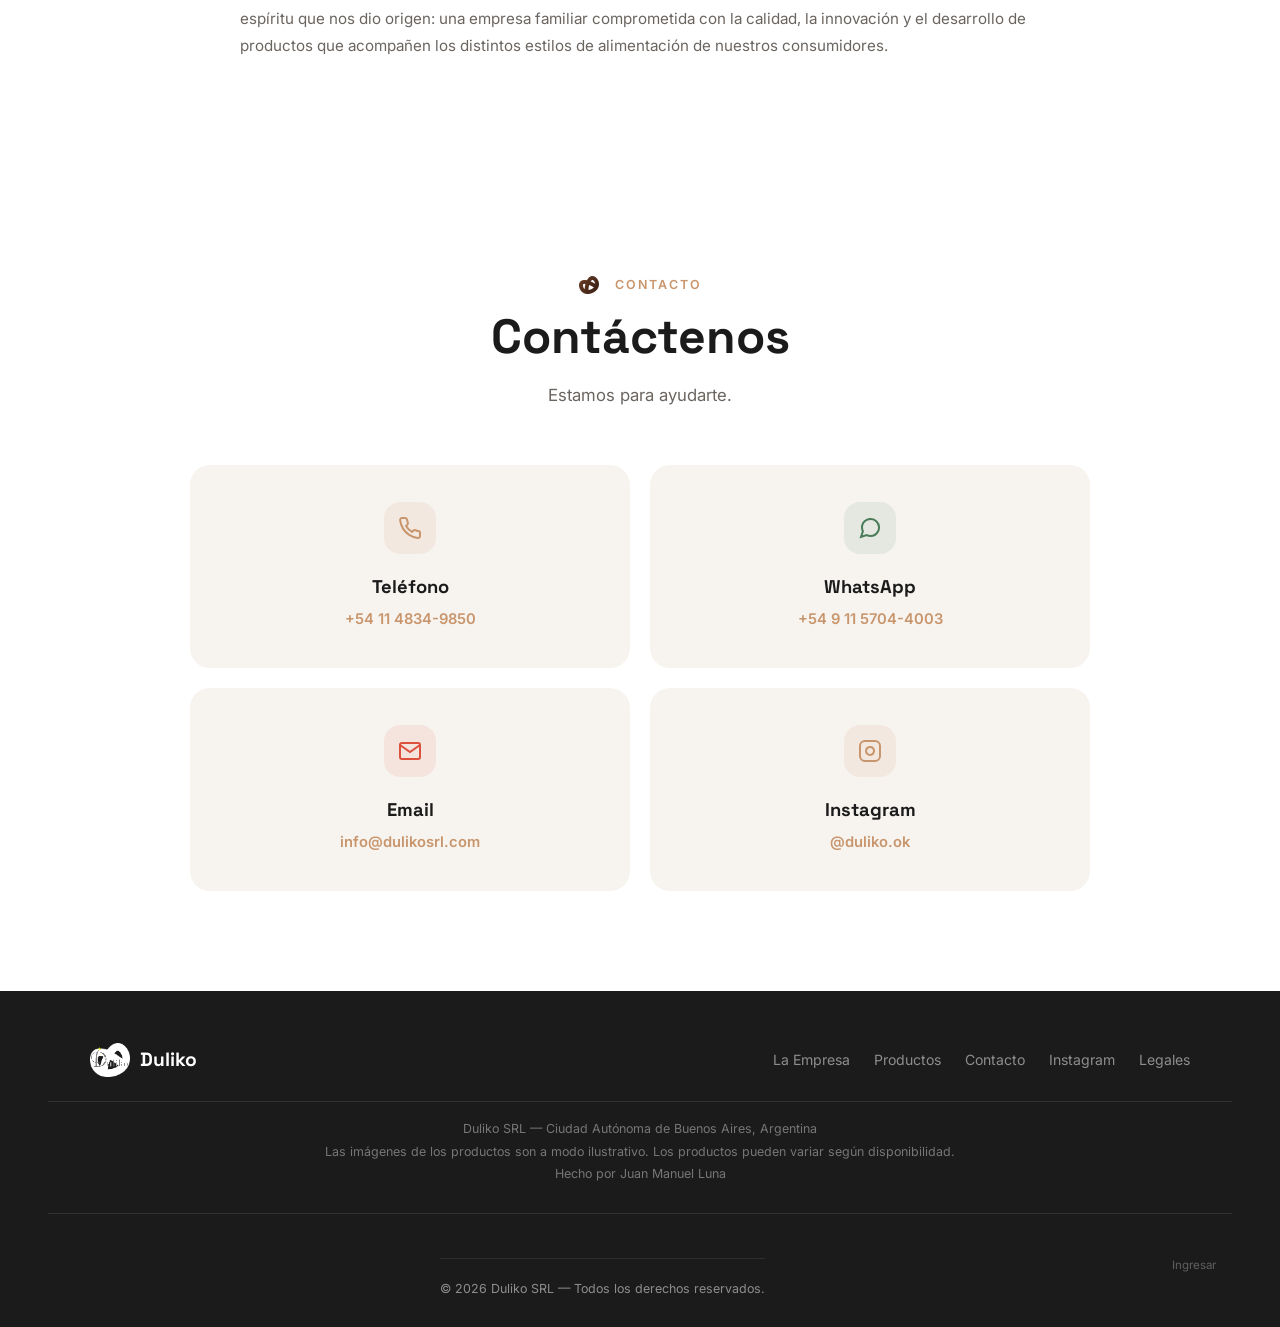
==== commit d71091c2: "perf: speed up product loading with cache and deferred Firebase scripts - Move Firebase SDK scripts " ====
--- a/index.html
+++ b/index.html
@@ -20,11 +20,9 @@
 <meta name="twitter:image" content="https://www.dulikosrl.com/assets/hero.png">
 <script type="application/ld+json">{"@context":"https://schema.org","@type":"Organization","name":"Duliko SRL","url":"https://www.dulikosrl.com","logo":"https://www.dulikosrl.com/assets/logo.png","foundingDate":"1979","description":"Distribuidora de alimentos especializada en productos kosher, sin TACC, orgánicos, importados y veganos.","address":{"@type":"PostalAddress","addressLocality":"Ciudad Autónoma de Buenos Aires","addressCountry":"AR"},"contactPoint":{"@type":"ContactPoint","telephone":"+54-11-4834-9850","contactType":"customer service"},"sameAs":["https://www.instagram.com/duliko.ok"]}</script>
 <link rel="icon" type="image/png" href="assets/logo.png">
-<script src="https://www.gstatic.com/firebasejs/10.12.0/firebase-app-compat.js"></script>
-<script src="https://www.gstatic.com/firebasejs/10.12.0/firebase-auth-compat.js"></script>
-<script src="https://www.gstatic.com/firebasejs/10.12.0/firebase-firestore-compat.js"></script>
-<script src="https://www.gstatic.com/firebasejs/10.12.0/firebase-storage-compat.js"></script>
 <link rel="preconnect" href="https://fonts.googleapis.com">
+<link rel="preconnect" href="https://www.gstatic.com" crossorigin>
+<link rel="preconnect" href="https://firestore.googleapis.com">
 <link href="https://fonts.googleapis.com/css2?family=Inter:wght@300;400;500;600;700&family=Space+Grotesk:wght@400;500;600;700&family=Cormorant+Garamond:ital,wght@0,600;1,600&display=swap" rel="stylesheet">
 <link rel="stylesheet" href="css/styles.css?v=3">
 <style>
@@ -46,6 +44,15 @@
 .hero-cursor{display:inline-block;width:3px;height:1em;background:#fff;margin-left:3px;vertical-align:middle;animation:cursorBlink 0.8s step-end infinite}
 @keyframes cursorBlink{0%,100%{opacity:1}50%{opacity:0}}
 /* Mobile */
+/* Skeleton loading */
+.p-card-skeleton{pointer-events:none}
+.p-card-skeleton .p-card-img{background:var(--border,#e8e0d5)!important}
+.skel{background:var(--border,#e8e0d5);border-radius:6px;display:block}
+.skel-cat{height:13px;width:38%;margin-bottom:10px}
+.skel-name{height:20px;width:72%;margin-bottom:8px}
+.skel-desc{height:13px;width:88%}
+@keyframes skel-pulse{0%,100%{opacity:1}50%{opacity:.4}}
+.skel,.p-card-skeleton .p-card-img{animation:skel-pulse 1.4s ease-in-out infinite}
 @media(max-width:768px){
   .hero{min-height:85svh;background-image:none;position:relative}
   .hero-img{position:absolute;top:0;left:0;width:100%;height:100%;object-fit:cover;object-position:center top;filter:brightness(0.75)}
@@ -66,7 +73,7 @@
 <ul class="nav-menu" id="navMenu">
 <button class="nav-close" id="navClose"><svg viewBox="0 0 24 24" fill="none" stroke="currentColor" stroke-width="2" stroke-linecap="round" style="width:24px;height:24px"><line x1="18" y1="6" x2="6" y2="18"/><line x1="6" y1="6" x2="18" y2="18"/></svg></button>
 
-<li class="nav-cat"><a href="#productos" class="nav-cat-trigger">Nuestros Productos <svg viewBox="0 0 12 12"><path d="M3 4.5l3 3 3-3" fill="none" stroke="currentColor" stroke-width="1.5" stroke-linecap="round"/></svg></a><div class="nav-cat-menu" id="navCatMenu"><div class="cat-cols"><div class="cat-col"><h4 class="cat-col-title">Marcas</h4><a href="#productos" data-brand="todas">Ver todas</a><a href="#productos" data-brand="ALL RICE">ALL RICE</a><a href="#productos" data-brand="Autenta Foods">Autenta Foods</a><a href="#productos" data-brand="Clic-Clac">Clic-Clac</a><a href="#productos" data-brand="Dame maní">Dame maní</a><a href="#productos" data-brand="Edemy">Edemy</a><a href="#productos" data-brand="El Celta">El Celta</a><a href="#productos" data-brand="Farfalej">Farfalej</a><a href="#productos" data-brand="Frisbix">Frisbix</a><a href="#productos" data-brand="Green Crops">Green Crops</a><a href="#productos" data-brand="Lulemúu">Lulemúu</a><a href="#productos" data-brand="Magla">Magla</a><a href="#productos" data-brand="Mixme">Mixme</a><a href="#productos" data-brand="Natural Pop">Natural Pop</a><a href="#productos" data-brand="Osem - Nestle">Osem - Nestlé</a><a href="#productos" data-brand="Rodez">Rodez</a><a href="#productos" data-brand="Yin Yang">Yin Yang</a></div><div class="cat-col"><h4 class="cat-col-title">Categorías</h4><a href="#productos" data-tag="todas">Todas las categorías</a><a href="#productos" data-tag="Sin TACC">Sin TACC</a><a href="#productos" data-tag="Kosher">Kosher</a><a href="#productos" data-tag="Importados">Importados</a><a href="#productos" data-tag="Orgánicos">Orgánicos</a><a href="#productos" data-tag="Sin Lactosa">Sin Lactosa</a><a href="#productos" data-tag="Vegano">Vegano</a></div></div></div></li>
+<li class="nav-cat"><a href="#productos" class="nav-cat-trigger">Nuestros Productos <svg viewBox="0 0 12 12"><path d="M3 4.5l3 3 3-3" fill="none" stroke="currentColor" stroke-width="1.5" stroke-linecap="round"/></svg></a><div class="nav-cat-menu" id="navCatMenu"><div class="cat-cols"><div class="cat-col"><h4 class="cat-col-title">Marcas</h4><a href="#productos" data-brand="todas">Ver todas</a><a href="#productos" data-brand="ALL RICE">ALL RICE</a><a href="#productos" data-brand="Autenta Foods">Autenta Foods</a><a href="#productos" data-brand="Clic-Clac">Clic-Clac</a><a href="#productos" data-brand="Dame maní">Dame maní</a><a href="#productos" data-brand="Edemy">Edemy</a><a href="#productos" data-brand="El Celta">El Celta</a><a href="#productos" data-brand="Farfalej">Farfalej</a><a href="#productos" data-brand="Frisbix">Frisbix</a><a href="#productos" data-brand="Green Crops">Green Crops</a><a href="#productos" data-brand="Lulemúu">Lulemúu</a><a href="#productos" data-brand="Magla">Magla</a><a href="#productos" data-brand="Mixme">Mixme</a><a href="#productos" data-brand="Natural Pop">Natural Pop</a><a href="#productos" data-brand="Osem - Nestle">Osem - Nestlé</a><a href="#productos" data-brand="Rodez">Rodez</a><a href="#productos" data-brand="Yin Yang">Yin Yang</a></div><div class="cat-col"><h4 class="cat-col-title">Categorías</h4><a href="#productos" data-tag="todos">Todas las categorías</a><a href="#productos" data-tag="Sin TACC">Sin TACC</a><a href="#productos" data-tag="Kosher">Kosher</a><a href="#productos" data-tag="Importados">Importados</a><a href="#productos" data-tag="Orgánicos">Orgánicos</a><a href="#productos" data-tag="Sin Lactosa">Sin Lactosa</a><a href="#productos" data-tag="Vegano">Vegano</a></div></div></div></li>
 <li><a href="productos.html" data-es="Catálogo por Marca" data-en="Catalog by Brand" data-pt="Catálogo por Marca">Catálogo por Marca</a></li>
 <li><a href="#novedades">Novedades</a></li>
 <li><a href="#descargas">Descargas</a></li>
@@ -103,10 +110,14 @@
 
 <div id="lightbox" class="lightbox" onclick="closeLightbox()"><img id="lightboxImg" src="" alt=""><button class="lb-close" onclick="closeLightbox()">✕</button></div>
 <div id="confirmModal" class="confirm-modal"><div class="confirm-box"><p id="confirmMsg"></p><div class="confirm-btns"><button class="confirm-yes" id="confirmYes">Sí, eliminar</button><button class="confirm-no" id="confirmNo">Cancelar</button></div></div></div>
+<script src="https://www.gstatic.com/firebasejs/10.12.0/firebase-app-compat.js"></script>
+<script src="https://www.gstatic.com/firebasejs/10.12.0/firebase-auth-compat.js"></script>
+<script src="https://www.gstatic.com/firebasejs/10.12.0/firebase-firestore-compat.js"></script>
+<script src="https://www.gstatic.com/firebasejs/10.12.0/firebase-storage-compat.js"></script>
 <script src="js/config.js?v=2"></script>
 <script src="js/utils.js?v=2"></script>
 <script src="js/lang.js?v=2"></script>
-<script src="js/app.js?v=4"></script>
+<script src="js/app.js?v=5"></script>
 <script>
 (function(){
   var heroLines = {
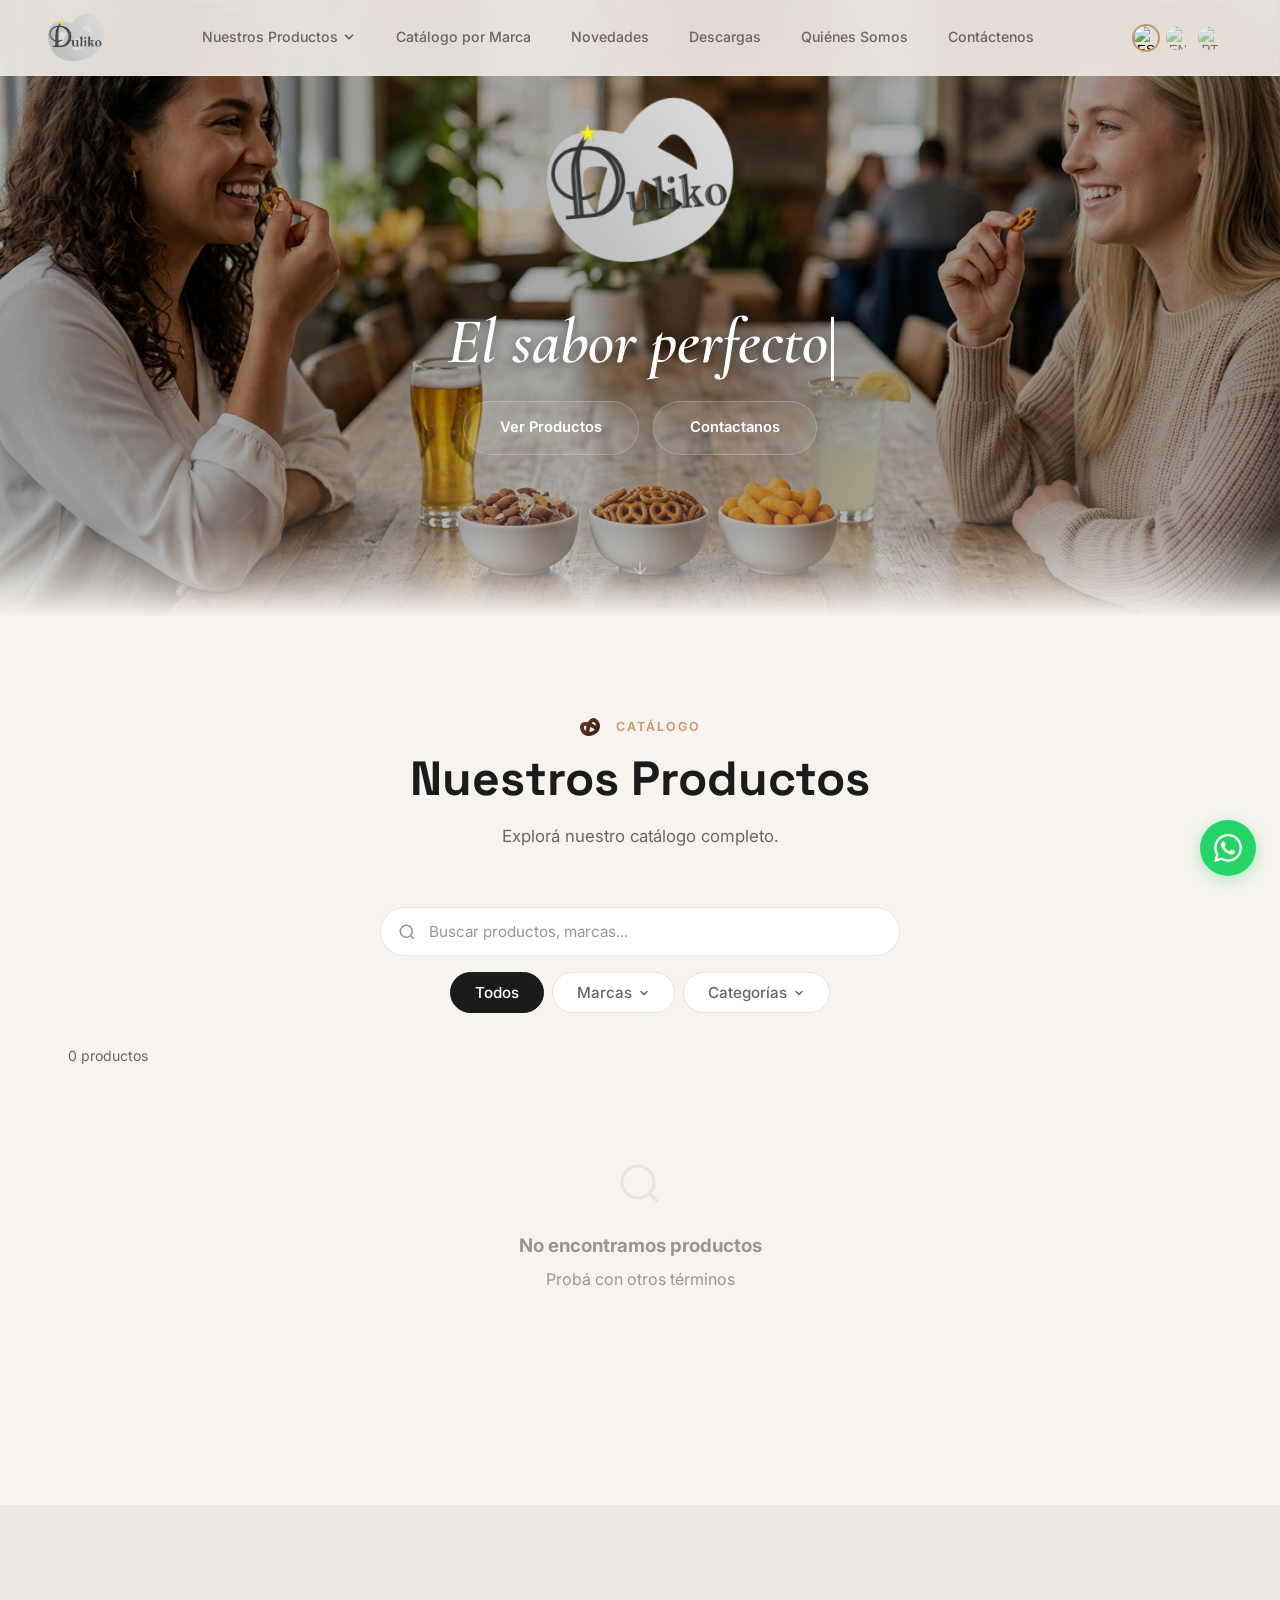
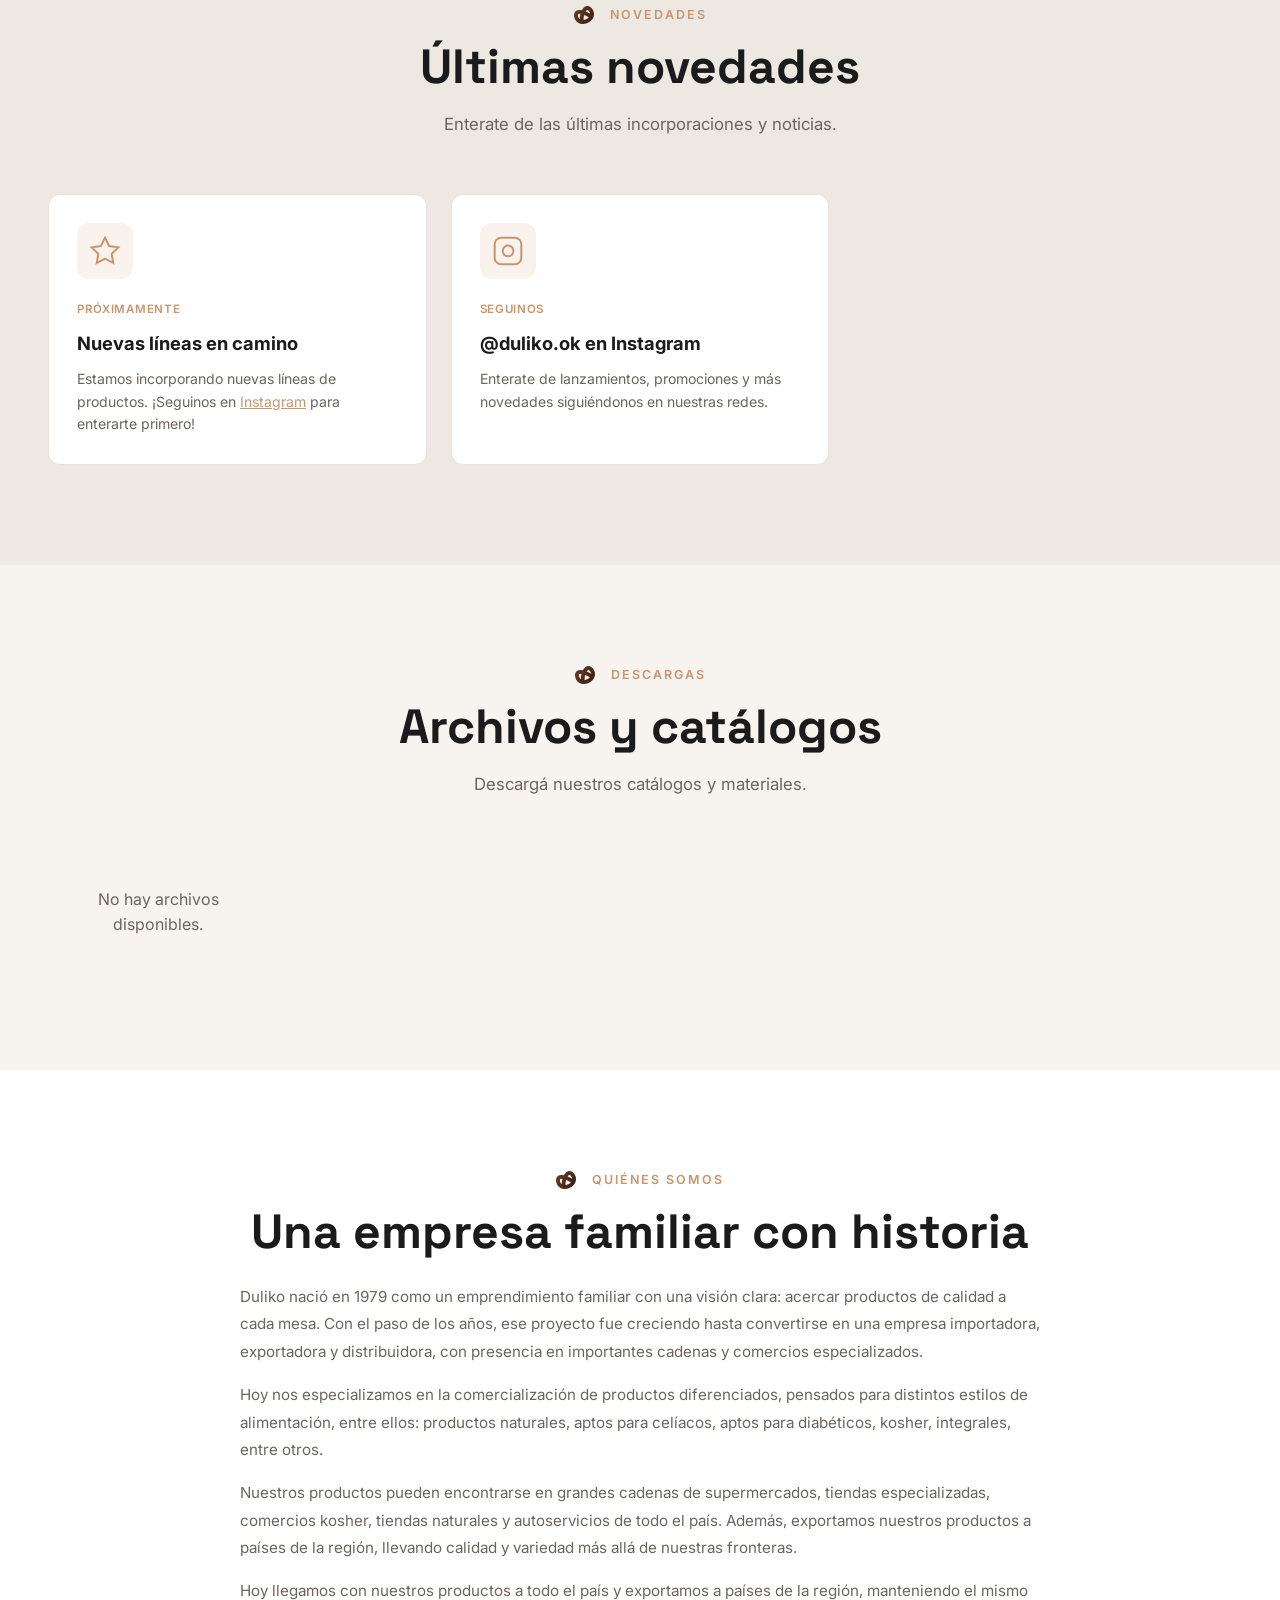
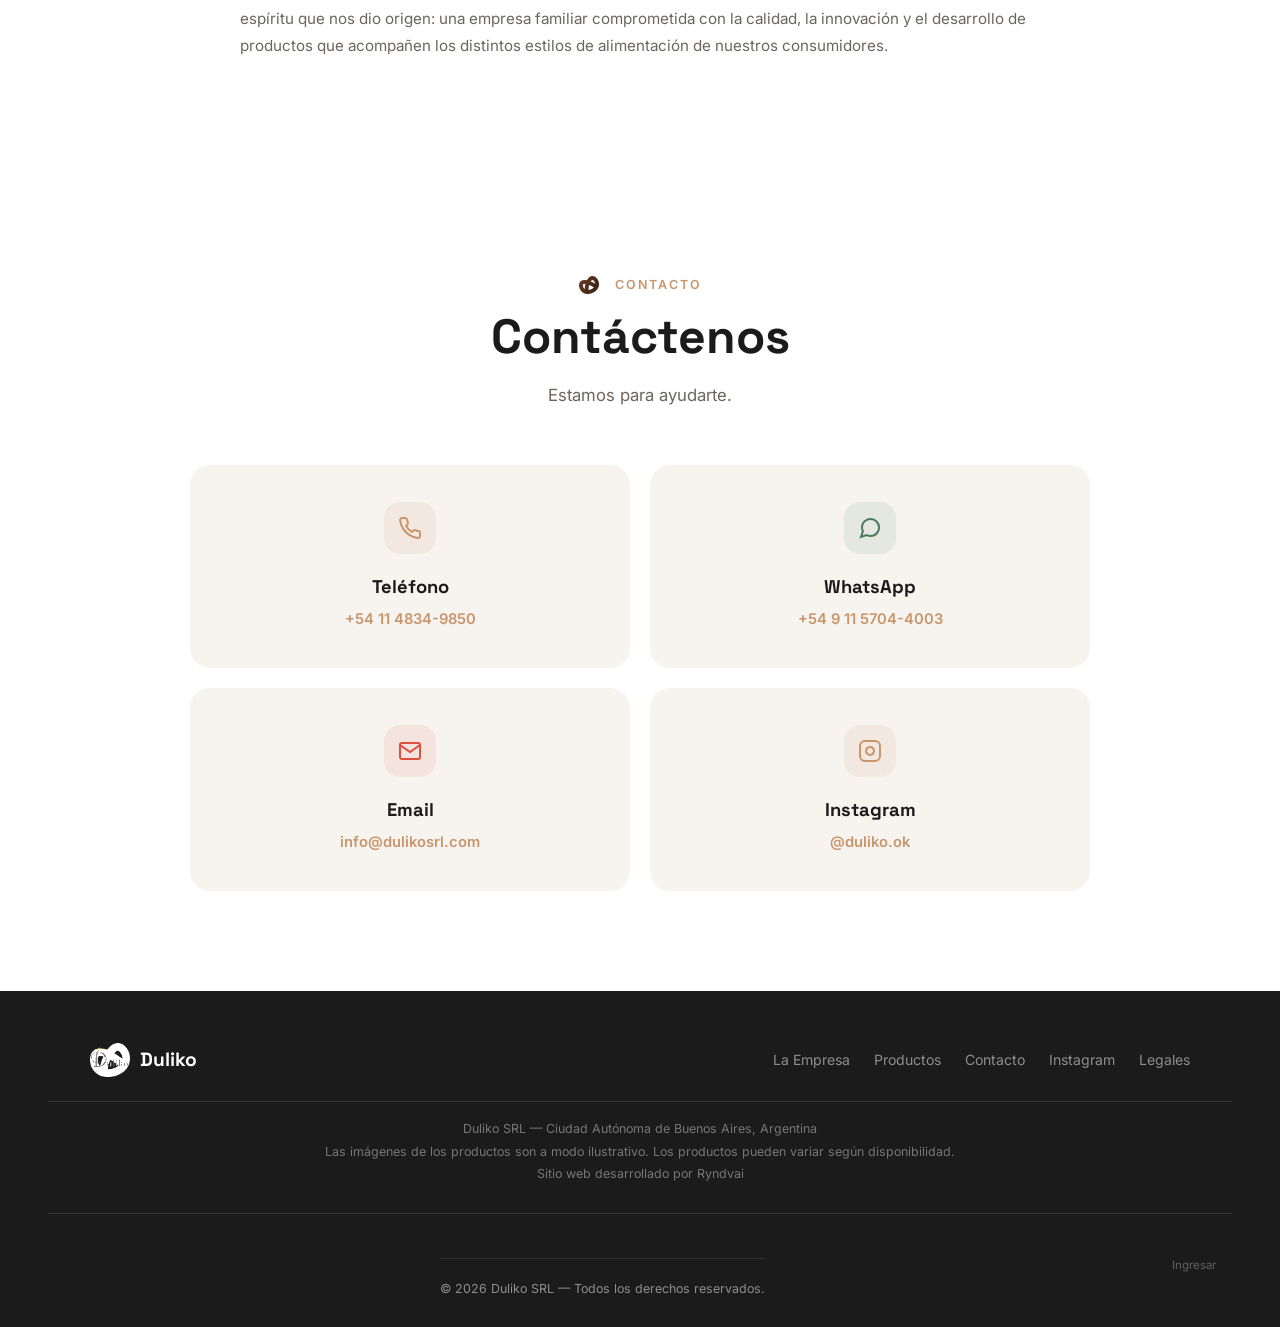
==== commit 43337bf0: "chore: update footer credit to Ryndvai Co-Authored-By: Claude Sonnet 4.6 <noreply@anthropic.com>" ====
--- a/index.html
+++ b/index.html
@@ -91,7 +91,7 @@
 
 <section id="empresa" class="section about"><div class="about-content"><p class="section-label">Quiénes Somos</p><h2 class="section-title" data-es="Una empresa familiar con historia" data-en="A family business with history" data-pt="Uma empresa familiar com história">Una empresa familiar con historia</h2><div class="about-text"><p data-es="Duliko nació en 1979 como un emprendimiento familiar con una visión clara: acercar productos de calidad a cada mesa. Con el paso de los años, ese proyecto fue creciendo hasta convertirse en una empresa importadora, exportadora y distribuidora, con presencia en importantes cadenas y comercios especializados." data-en="Duliko was born in 1979 as a family venture with a clear vision: to bring quality products to every table. Over the years, that project grew to become an import, export and distribution company, with a presence in major retail chains and specialized stores." data-pt="Duliko nasceu em 1979 como um empreendimento familiar com uma visão clara: levar produtos de qualidade a cada mesa. Ao longo dos anos, esse projeto cresceu até se tornar uma empresa importadora, exportadora e distribuidora, com presença em grandes redes e comércios especializados.">Duliko nació en 1979 como un emprendimiento familiar con una visión clara: acercar productos de calidad a cada mesa. Con el paso de los años, ese proyecto fue creciendo hasta convertirse en una empresa importadora, exportadora y distribuidora, con presencia en importantes cadenas y comercios especializados.</p><p data-es="Hoy nos especializamos en la comercialización de productos diferenciados, pensados para distintos estilos de alimentación, entre ellos: productos naturales, aptos para celíacos, aptos para diabéticos, kosher, integrales, entre otros." data-en="Today we specialize in marketing differentiated products, designed for different dietary styles, including: natural products, gluten-free, diabetic-friendly, kosher, whole grain, among others." data-pt="Hoje nos especializamos na comercialização de produtos diferenciados, pensados para distintos estilos de alimentação, entre eles: produtos naturais, sem glúten, para diabéticos, kosher, integrais, entre outros.">Hoy nos especializamos en la comercialización de productos diferenciados, pensados para distintos estilos de alimentación, entre ellos: productos naturales, aptos para celíacos, aptos para diabéticos, kosher, integrales, entre otros.</p><p data-es="Nuestros productos pueden encontrarse en grandes cadenas de supermercados, tiendas especializadas, comercios kosher, tiendas naturales y autoservicios de todo el país. Además, exportamos nuestros productos a países de la región, llevando calidad y variedad más allá de nuestras fronteras." data-en="Our products can be found in major supermarket chains, specialty stores, kosher shops, natural food stores and convenience stores across the country. We also export our products to countries in the region, bringing quality and variety beyond our borders." data-pt="Nossos produtos podem ser encontrados em grandes redes de supermercados, lojas especializadas, comércios kosher, lojas naturais e autosserviços em todo o país. Além disso, exportamos nossos produtos para países da região, levando qualidade e variedade além de nossas fronteiras.">Nuestros productos pueden encontrarse en grandes cadenas de supermercados, tiendas especializadas, comercios kosher, tiendas naturales y autoservicios de todo el país. Además, exportamos nuestros productos a países de la región, llevando calidad y variedad más allá de nuestras fronteras.</p><p data-es="Hoy llegamos con nuestros productos a todo el país y exportamos a países de la región, manteniendo el mismo espíritu que nos dio origen: una empresa familiar comprometida con la calidad, la innovación y el desarrollo de productos que acompañen los distintos estilos de alimentación de nuestros consumidores." data-en="Today we reach the entire country with our products and export to countries in the region, maintaining the same spirit that gave us origin: a family business committed to quality, innovation and the development of products that accompany the different dietary styles of our consumers." data-pt="Hoje chegamos com nossos produtos a todo o país e exportamos para países da região, mantendo o mesmo espírito que nos deu origem: uma empresa familiar comprometida com a qualidade, a inovação e o desenvolvimento de produtos que acompanhem os distintos estilos de alimentação de nossos consumidores.">Hoy llegamos con nuestros productos a todo el país y exportamos a países de la región, manteniendo el mismo espíritu que nos dio origen: una empresa familiar comprometida con la calidad, la innovación y el desarrollo de productos que acompañen los distintos estilos de alimentación de nuestros consumidores.</p></div></div></section>
 <section id="contacto" class="section contact"><div class="section-header"><p class="section-label">Contacto</p><h2 class="section-title" data-es="Contáctenos" data-en="Contact Us" data-pt="Contato">Contáctenos</h2><p class="section-desc">Estamos para ayudarte.</p></div><div class="contact-grid"><div class="c-card"><div class="c-icon c-icon-gold"><svg viewBox="0 0 24 24" fill="none" stroke="currentColor" stroke-width="2"><path d="M22 16.92v3a2 2 0 0 1-2.18 2 19.79 19.79 0 0 1-8.63-3.07 19.5 19.5 0 0 1-6-6 19.79 19.79 0 0 1-3.07-8.67A2 2 0 0 1 4.11 2h3a2 2 0 0 1 2 1.72c.127.96.361 1.903.7 2.81a2 2 0 0 1-.45 2.11L8.09 9.91a16 16 0 0 0 6 6l1.27-1.27a2 2 0 0 1 2.11-.45c.907.339 1.85.573 2.81.7A2 2 0 0 1 22 16.92z"/></svg></div><h3>Teléfono</h3><p><a href="tel:+541148349850">+54 11 4834-9850</a></p></div><div class="c-card"><div class="c-icon c-icon-green"><svg viewBox="0 0 24 24" fill="none" stroke="currentColor" stroke-width="2"><path d="M21 11.5a8.38 8.38 0 0 1-.9 3.8 8.5 8.5 0 0 1-7.6 4.7 8.38 8.38 0 0 1-3.8-.9L3 21l1.9-5.7a8.38 8.38 0 0 1-.9-3.8 8.5 8.5 0 0 1 4.7-7.6 8.38 8.38 0 0 1 3.8-.9h.5a8.48 8.48 0 0 1 8 8v.5z"/></svg></div><h3>WhatsApp</h3><p><a href="https://wa.me/5491157044003" target="_blank">+54 9 11 5704-4003</a></p></div><div class="c-card"><div class="c-icon c-icon-red"><svg viewBox="0 0 24 24" fill="none" stroke="currentColor" stroke-width="2"><path d="M4 4h16c1.1 0 2 .9 2 2v12c0 1.1-.9 2-2 2H4c-1.1 0-2-.9-2-2V6c0-1.1.9-2 2-2z"/><polyline points="22,6 12,13 2,6"/></svg></div><h3>Email</h3><p><a href="mailto:info&#64;dulikosrl&#46;com">info@dulikosrl.com</a></p></div><div class="c-card"><div class="c-icon c-icon-brown"><svg viewBox="0 0 24 24" fill="none" stroke="currentColor" stroke-width="2"><rect x="2" y="2" width="20" height="20" rx="5" ry="5"/><path d="M16 11.37A4 4 0 1 1 12.63 8 4 4 0 0 1 16 11.37z"/><line x1="17.5" y1="6.5" x2="17.51" y2="6.5"/></svg></div><h3>Instagram</h3><p><a href="https://www.instagram.com/duliko.ok" target="_blank" rel="noopener">@duliko.ok</a></p></div></div></section>
-<footer class="footer"><div class="footer-inner"><div class="footer-brand"><img src="assets/logo.png" alt="Duliko"><span>Duliko</span></div><div class="footer-links"><a href="#empresa" data-es="La Empresa" data-en="The Company" data-pt="A Empresa">La Empresa</a><a href="#productos" data-es="Productos" data-en="Products" data-pt="Produtos">Productos</a><a href="#contacto" data-es="Contacto" data-en="Contact" data-pt="Contato">Contacto</a><a href="https://www.instagram.com/duliko.ok" target="_blank" rel="noopener">Instagram</a><a href="legales.html" data-es="Legales" data-en="Legal" data-pt="Legal">Legales</a></div></div><div class="footer-legal"><p>Duliko SRL — Ciudad Autónoma de Buenos Aires, Argentina</p><p data-es="Las imágenes de los productos son a modo ilustrativo. Los productos pueden variar según disponibilidad." data-en="Product images are for illustrative purposes only. Products may vary according to availability." data-pt="As imagens dos produtos são meramente ilustrativas. Os produtos podem variar conforme disponibilidade.">Las imágenes de los productos son a modo ilustrativo. Los productos pueden variar según disponibilidad.</p><p>Hecho por <a href="https://devjuan.vercel.app/" target="_blank" rel="noopener" class="footer-dev">Juan Manuel Luna</a></p></div><div class="footer-bottom"><span class="footer-copy" data-es="© 2026 Duliko SRL — Todos los derechos reservados." data-en="© 2026 Duliko SRL — All rights reserved." data-pt="© 2026 Duliko SRL — Todos os direitos reservados.">© 2026 Duliko SRL — Todos los derechos reservados.</span><button id="loginBtn" class="footer-admin">Ingresar</button></div></footer>
+<footer class="footer"><div class="footer-inner"><div class="footer-brand"><img src="assets/logo.png" alt="Duliko"><span>Duliko</span></div><div class="footer-links"><a href="#empresa" data-es="La Empresa" data-en="The Company" data-pt="A Empresa">La Empresa</a><a href="#productos" data-es="Productos" data-en="Products" data-pt="Produtos">Productos</a><a href="#contacto" data-es="Contacto" data-en="Contact" data-pt="Contato">Contacto</a><a href="https://www.instagram.com/duliko.ok" target="_blank" rel="noopener">Instagram</a><a href="legales.html" data-es="Legales" data-en="Legal" data-pt="Legal">Legales</a></div></div><div class="footer-legal"><p>Duliko SRL — Ciudad Autónoma de Buenos Aires, Argentina</p><p data-es="Las imágenes de los productos son a modo ilustrativo. Los productos pueden variar según disponibilidad." data-en="Product images are for illustrative purposes only. Products may vary according to availability." data-pt="As imagens dos produtos são meramente ilustrativas. Os produtos podem variar conforme disponibilidade.">Las imágenes de los productos son a modo ilustrativo. Los productos pueden variar según disponibilidad.</p><p>Sitio web desarrollado por <a href="https://ryndvai.com" target="_blank" rel="noopener" class="footer-dev">Ryndvai</a></p></div><div class="footer-bottom"><span class="footer-copy" data-es="© 2026 Duliko SRL — Todos los derechos reservados." data-en="© 2026 Duliko SRL — All rights reserved." data-pt="© 2026 Duliko SRL — Todos os direitos reservados.">© 2026 Duliko SRL — Todos los derechos reservados.</span><button id="loginBtn" class="footer-admin">Ingresar</button></div></footer>
 <a href="https://wa.me/5491157044003" target="_blank" class="wa-fab" title="WhatsApp"><svg viewBox="0 0 24 24"><path fill="white" d="M17.472 14.382c-.297-.149-1.758-.867-2.03-.967-.273-.099-.471-.148-.67.15-.197.297-.767.966-.94 1.164-.173.199-.347.223-.644.075-.297-.15-1.255-.463-2.39-1.475-.883-.788-1.48-1.761-1.653-2.059-.173-.297-.018-.458.13-.606.134-.133.298-.347.446-.52.149-.174.198-.298.298-.497.099-.198.05-.371-.025-.52-.075-.149-.669-1.612-.916-2.207-.242-.579-.487-.5-.669-.51-.173-.008-.371-.01-.57-.01-.198 0-.52.074-.792.372-.272.297-1.04 1.016-1.04 2.479 0 1.462 1.065 2.875 1.213 3.074.149.198 2.096 3.2 5.077 4.487.709.306 1.262.489 1.694.625.712.227 1.36.195 1.871.118.571-.085 1.758-.719 2.006-1.413.248-.694.248-1.289.173-1.413-.074-.124-.272-.198-.57-.347m-5.421 7.403h-.004a9.87 9.87 0 01-5.031-1.378l-.361-.214-3.741.982.998-3.648-.235-.374a9.86 9.86 0 01-1.51-5.26c.001-5.45 4.436-9.884 9.888-9.884 2.64 0 5.122 1.03 6.988 2.898a9.825 9.825 0 012.893 6.994c-.003 5.45-4.437 9.884-9.885 9.884m8.413-18.297A11.815 11.815 0 0012.05 0C5.495 0 .16 5.335.157 11.892c0 2.096.547 4.142 1.588 5.945L.057 24l6.305-1.654a11.882 11.882 0 005.683 1.448h.005c6.554 0 11.89-5.335 11.893-11.893a11.821 11.821 0 00-3.48-8.413z"/></svg></a>
 <div id="toast" class="toast"></div>
 <div id="productDetail" class="product-detail" onclick="if(event.target===this)closeProductDetail()">
@@ -117,7 +117,8 @@
 <script src="js/config.js?v=2"></script>
 <script src="js/utils.js?v=2"></script>
 <script src="js/lang.js?v=2"></script>
-<script src="js/app.js?v=5"></script>
+<script src="js/catalog-static.js?v=1"></script>
+<script src="js/app.js?v=6"></script>
 <script>
 (function(){
   var heroLines = {
--- a/css/styles.css
+++ b/css/styles.css
@@ -106,7 +106,7 @@
 .brand-opt.active{color:var(--accent);font-weight:600}
 .products-count{max-width:1200px;margin:0 auto 20px;text-align:center;font-size:.84rem;color:var(--muted)}
 .products-grid{max-width:1200px;margin:0 auto;display:grid;grid-template-columns:repeat(auto-fill,minmax(270px,1fr));gap:24px}
-.p-card{background:var(--bg-card);border-radius:var(--r);overflow:hidden;border:1px solid var(--border);opacity:0;transform:translateY(48px);transition:opacity .85s cubic-bezier(.22,1,.36,1),transform .85s cubic-bezier(.22,1,.36,1),box-shadow .4s var(--ease),border-color .4s var(--ease)}
+.p-card{background:var(--bg-card);border-radius:var(--r);overflow:hidden;border:1px solid var(--border);opacity:0;transform:translateY(24px);transition:opacity .42s cubic-bezier(.22,1,.36,1),transform .42s cubic-bezier(.22,1,.36,1),box-shadow .4s var(--ease),border-color .4s var(--ease)}
 .p-card.in-view{opacity:1;transform:none}
 .p-card.in-view:hover{transform:translateY(-7px);box-shadow:0 22px 52px rgba(0,0,0,.13);border-color:transparent}
 .p-card-img{overflow:hidden;position:relative;background:var(--bg);height:220px}
